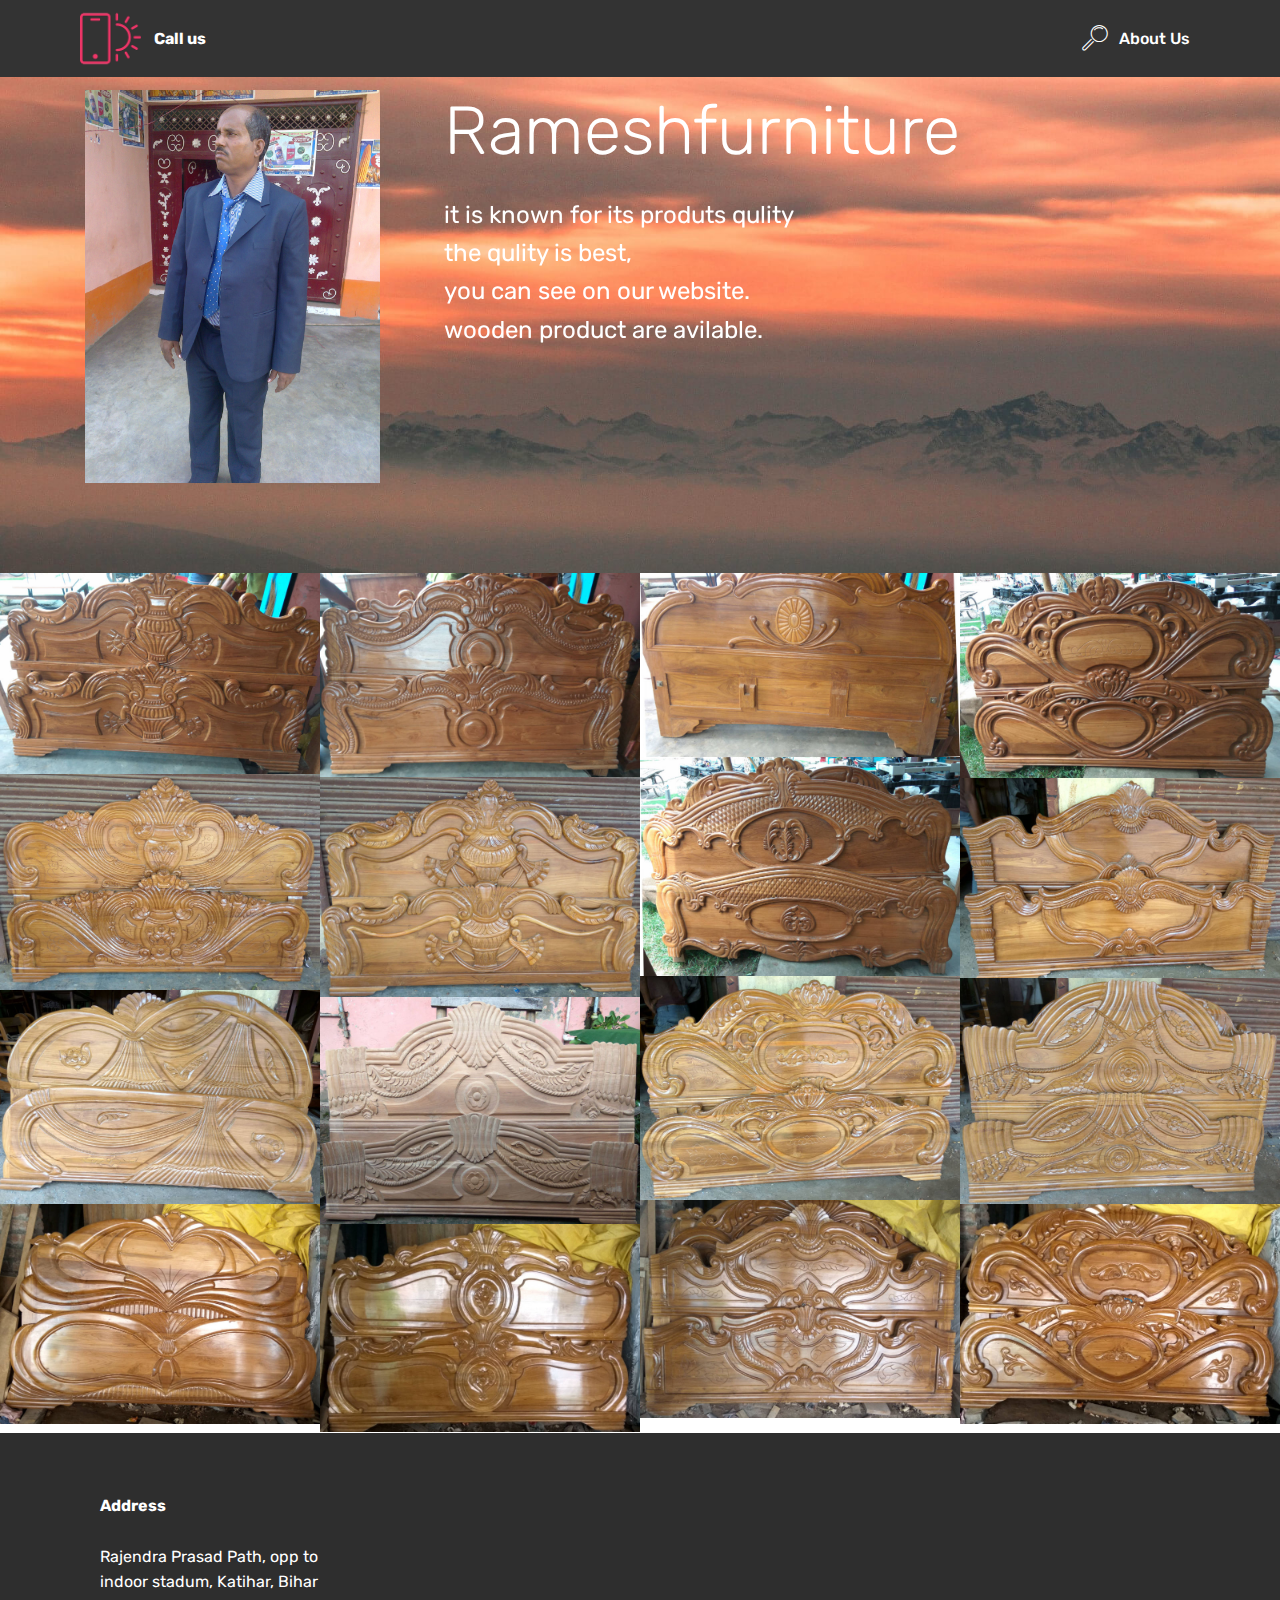
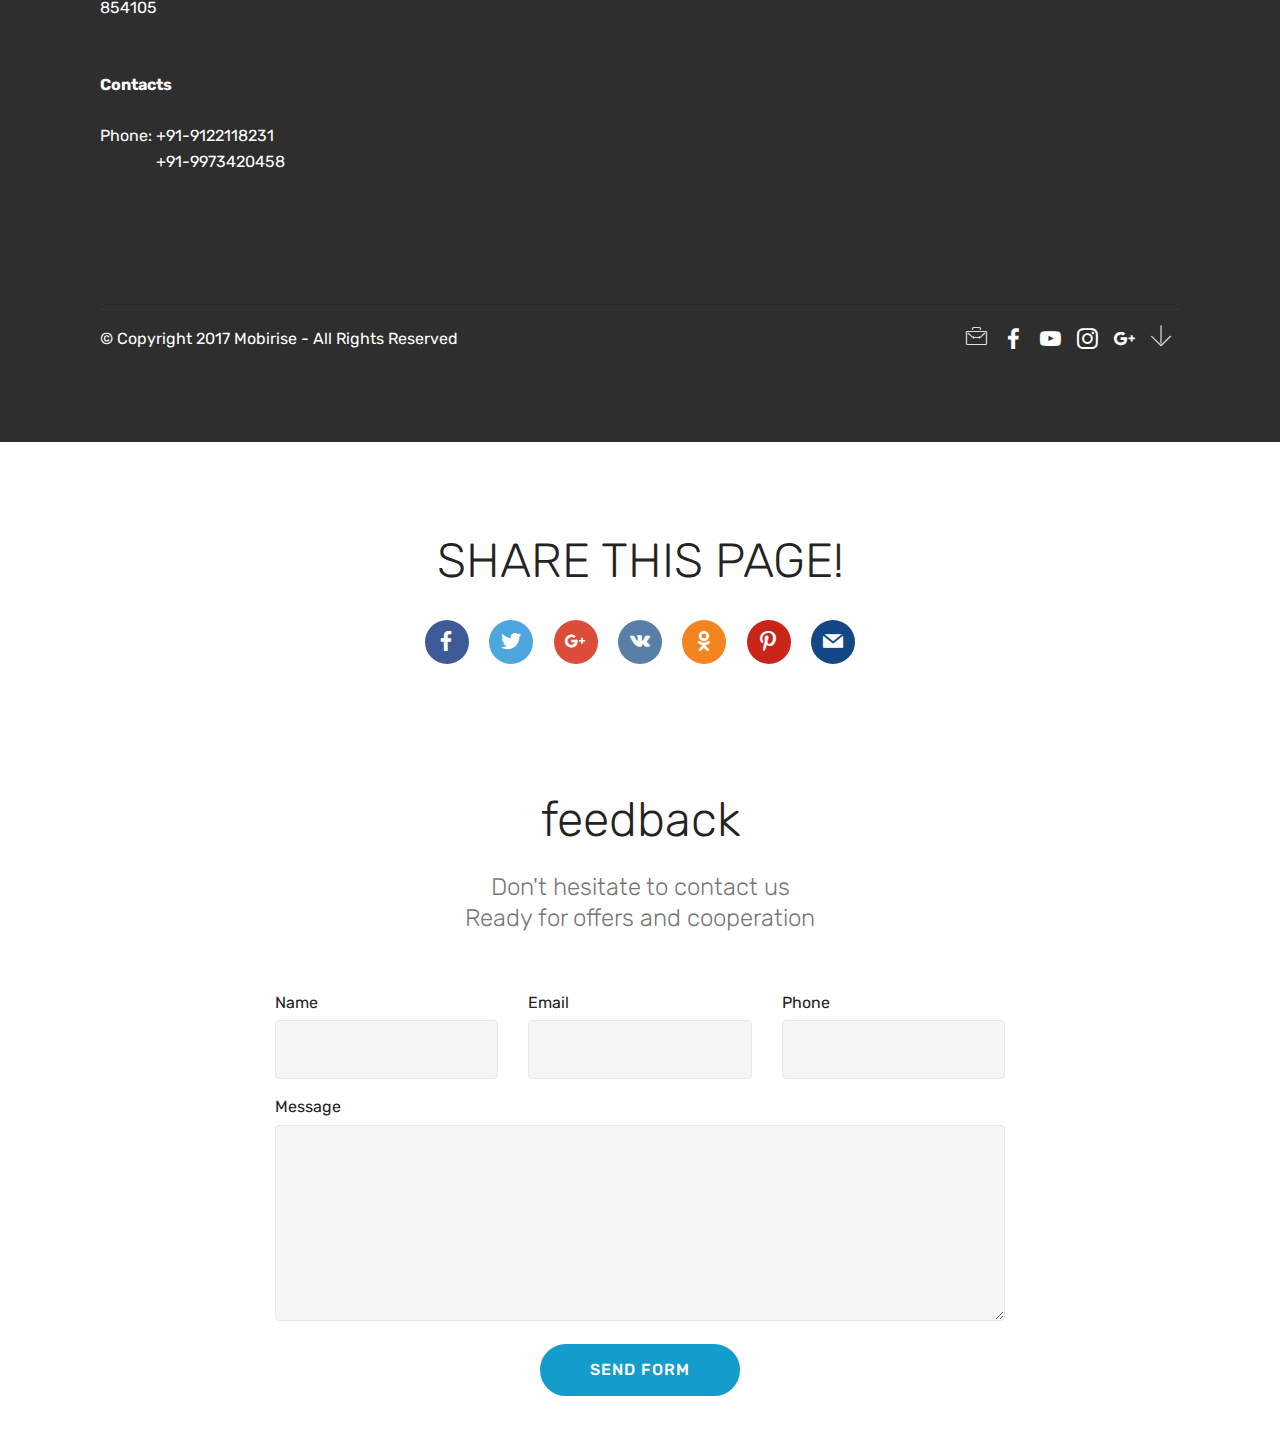
==== index.html @ 452bfeec "furniture" ====
<!DOCTYPE html>
<html >
<head>
  <!-- Site made with Mobirise Website Builder v4.6.6, https://mobirise.com -->
  <meta charset="UTF-8">
  <meta http-equiv="X-UA-Compatible" content="IE=edge">
  <meta name="generator" content="Mobirise v4.6.6, mobirise.com">
  <meta name="viewport" content="width=device-width, initial-scale=1, minimum-scale=1">
  <link rel="shortcut icon" href="assets/images/logo2.png" type="image/x-icon">
  <meta name="description" content="">
  <title>Home</title>
  <link rel="stylesheet" href="assets/web/assets/mobirise-icons/mobirise-icons.css">
  <link rel="stylesheet" href="assets/tether/tether.min.css">
  <link rel="stylesheet" href="assets/bootstrap/css/bootstrap.min.css">
  <link rel="stylesheet" href="assets/bootstrap/css/bootstrap-grid.min.css">
  <link rel="stylesheet" href="assets/bootstrap/css/bootstrap-reboot.min.css">
  <link rel="stylesheet" href="assets/dropdown/css/style.css">
  <link rel="stylesheet" href="assets/socicon/css/styles.css">
  <link rel="stylesheet" href="assets/theme/css/style.css">
  <link rel="stylesheet" href="assets/gallery/style.css">
  <link rel="stylesheet" href="assets/mobirise/css/mbr-additional.css" type="text/css">
  
  
  
</head>
<body>
  <section class="menu cid-qMhfANeaYf" once="menu" id="menu1-t">

    

    <nav class="navbar navbar-expand beta-menu navbar-dropdown align-items-center navbar-fixed-top navbar-toggleable-sm">
        <button class="navbar-toggler navbar-toggler-right" type="button" data-toggle="collapse" data-target="#navbarSupportedContent" aria-controls="navbarSupportedContent" aria-expanded="false" aria-label="Toggle navigation">
            <div class="hamburger">
                <span></span>
                <span></span>
                <span></span>
                <span></span>
            </div>
        </button>
        <div class="menu-logo">
            <div class="navbar-brand">
                <span class="navbar-logo">
                    <a href="tel:+919122118231">
                         <img src="assets/images/logo2.png" alt="Mobirise" title="" style="height: 3.8rem;">
                    </a>
                </span>
                <span class="navbar-caption-wrap"><a class="navbar-caption text-white display-4" href="tel:9122118231">Call us</a></span>
            </div>
        </div>
        <div class="collapse navbar-collapse" id="navbarSupportedContent">
            <ul class="navbar-nav nav-dropdown nav-right" data-app-modern-menu="true"><li class="nav-item">
                    <a class="nav-link link text-white display-4" href="tel:9122118231">
                        <span class="mbri-search mbr-iconfont mbr-iconfont-btn"></span>
                        About Us
                    </a>
                </li></ul>
            
        </div>
    </nav>
</section>

<section class="engine"><a href="https://mobirise.ws/q">web page builder download</a></section><section class="header3 cid-qMhiqDNT11 mbr-parallax-background" id="header3-v">

    

    

    <div class="container">
        <div class="media-container-row">
            <div class="mbr-figure" style="width: 45%;">
                <img src="assets/images/picture-018-1014x1352.jpg" alt="Mobirise" title="">
            </div>

            <div class="media-content">
                <h1 class="mbr-section-title mbr-white pb-3 mbr-fonts-style display-1">Rameshfurniture</h1>
                
                <div class="mbr-section-text mbr-white pb-3 ">
                    <p class="mbr-text mbr-fonts-style display-5">it is known for its produts qulity<br>the qulity is best,<br>you can see on our website.<br>wooden product are avilable.</p>
                </div>
                
            </div>
        </div>
    </div>

</section>

<section class="mbr-gallery mbr-slider-carousel cid-qMhAcYXk3e" id="gallery3-13">

    

    <div>
        <div><!-- Filter --><!-- Gallery --><div class="mbr-gallery-row"><div class="mbr-gallery-layout-default"><div><div><div class="mbr-gallery-item mbr-gallery-item--pNaN" data-video-url="false" data-tags="Awesome"><div href="#lb-gallery3-13" data-slide-to="0" data-toggle="modal"><img src="assets/images/img-20170714-131143-2000x1257-800x503.jpg" alt=""><span class="icon-focus"></span></div></div><div class="mbr-gallery-item mbr-gallery-item--pNaN" data-video-url="false" data-tags="Responsive"><div href="#lb-gallery3-13" data-slide-to="1" data-toggle="modal"><img src="assets/images/img-20170714-131519-2000x1277-800x511.jpg" alt=""><span class="icon-focus"></span></div></div><div class="mbr-gallery-item mbr-gallery-item--pNaN" data-video-url="false" data-tags="Creative"><div href="#lb-gallery3-13" data-slide-to="2" data-toggle="modal"><img src="assets/images/img-20170714-131340-2000x1150-800x460.jpg" alt=""><span class="icon-focus"></span></div></div><div class="mbr-gallery-item mbr-gallery-item--pNaN" data-video-url="false" data-tags="Animated"><div href="#lb-gallery3-13" data-slide-to="3" data-toggle="modal"><img src="assets/images/img-20170714-131856-2000x1284-800x514.jpg" alt=""><span class="icon-focus"></span></div></div><div class="mbr-gallery-item mbr-gallery-item--pNaN" data-video-url="false" data-tags="Awesome"><div href="#lb-gallery3-13" data-slide-to="4" data-toggle="modal"><img src="assets/images/img-20170714-132217-2000x1373-800x549.jpg" alt=""><span class="icon-focus"></span></div></div><div class="mbr-gallery-item mbr-gallery-item--pNaN" data-video-url="false" data-tags="Awesome"><div href="#lb-gallery3-13" data-slide-to="5" data-toggle="modal"><img src="assets/images/img-20170714-145822-2000x1352-800x541.jpg" alt=""><span class="icon-focus"></span></div></div><div class="mbr-gallery-item mbr-gallery-item--pNaN" data-video-url="false" data-tags="Responsive"><div href="#lb-gallery3-13" data-slide-to="6" data-toggle="modal"><img src="assets/images/img-20170714-145918-2000x1374-800x550.jpg" alt=""><span class="icon-focus"></span></div></div><div class="mbr-gallery-item mbr-gallery-item--pNaN" data-video-url="false" data-tags="Animated"><div href="#lb-gallery3-13" data-slide-to="7" data-toggle="modal"><img src="assets/images/img-20170714-150119-hdr-2000x1248-800x499.jpg" alt=""><span class="icon-focus"></span></div></div><div class="mbr-gallery-item mbr-gallery-item--pNaN" data-video-url="false" data-tags="Animated"><div href="#lb-gallery3-13" data-slide-to="8" data-toggle="modal"><img src="assets/images/img-20170714-150253-hdr-2000x1402-800x561.jpg" alt=""><span class="icon-focus"></span></div></div><div class="mbr-gallery-item mbr-gallery-item--pNaN" data-video-url="false" data-tags="Animated"><div href="#lb-gallery3-13" data-slide-to="9" data-toggle="modal"><img src="assets/images/img-20170714-150434-2000x1413-800x565.jpg" alt=""><span class="icon-focus"></span></div></div><div class="mbr-gallery-item mbr-gallery-item--pNaN" data-video-url="false" data-tags="Animated"><div href="#lb-gallery3-13" data-slide-to="10" data-toggle="modal"><img src="assets/images/img-20170714-151423-hdr-2000x1338-800x535.jpg" alt=""><span class="icon-focus"></span></div></div><div class="mbr-gallery-item mbr-gallery-item--pNaN" data-video-url="false" data-tags="Animated"><div href="#lb-gallery3-13" data-slide-to="11" data-toggle="modal"><img src="assets/images/img-20170714-152437-2000x1420-800x568.jpg" alt=""><span class="icon-focus"></span></div></div><div class="mbr-gallery-item mbr-gallery-item--pNaN" data-video-url="false" data-tags="Animated"><div href="#lb-gallery3-13" data-slide-to="12" data-toggle="modal"><img src="assets/images/img-20170714-152500-2000x1361-800x544.jpg" alt=""><span class="icon-focus"></span></div></div><div class="mbr-gallery-item mbr-gallery-item--pNaN" data-video-url="false" data-tags="Animated"><div href="#lb-gallery3-13" data-slide-to="13" data-toggle="modal"><img src="assets/images/img-20170714-152839-hdr-2000x1373-800x549.jpg" alt=""><span class="icon-focus"></span></div></div><div class="mbr-gallery-item mbr-gallery-item--pNaN" data-video-url="false" data-tags="Animated"><div href="#lb-gallery3-13" data-slide-to="14" data-toggle="modal"><img src="assets/images/img-20170714-153051-hdr-2000x1372-800x549.jpg" alt=""><span class="icon-focus"></span></div></div><div class="mbr-gallery-item mbr-gallery-item--pNaN" data-video-url="false" data-tags="Animated"><div href="#lb-gallery3-13" data-slide-to="15" data-toggle="modal"><img src="assets/images/img-20170714-153243-hdr-2000x1300-800x520.jpg" alt=""><span class="icon-focus"></span></div></div></div></div><div class="clearfix"></div></div></div><!-- Lightbox --><div data-app-prevent-settings="" class="mbr-slider modal fade carousel slide" tabindex="-1" data-keyboard="true" data-interval="false" id="lb-gallery3-13"><div class="modal-dialog"><div class="modal-content"><div class="modal-body"><div class="carousel-inner"><div class="carousel-item"><img src="assets/images/img-20170714-131143-2000x1257.jpg" alt=""></div><div class="carousel-item"><img src="assets/images/img-20170714-131519-2000x1277.jpg" alt=""></div><div class="carousel-item"><img src="assets/images/img-20170714-131340-2000x1150.jpg" alt=""></div><div class="carousel-item"><img src="assets/images/img-20170714-131856-2000x1284.jpg" alt=""></div><div class="carousel-item"><img src="assets/images/img-20170714-132217-2000x1373.jpg" alt=""></div><div class="carousel-item"><img src="assets/images/img-20170714-145822-2000x1352.jpg" alt=""></div><div class="carousel-item"><img src="assets/images/img-20170714-145918-2000x1374.jpg" alt=""></div><div class="carousel-item"><img src="assets/images/img-20170714-150119-hdr-2000x1248.jpg" alt=""></div><div class="carousel-item"><img src="assets/images/img-20170714-150253-hdr-2000x1402.jpg" alt=""></div><div class="carousel-item"><img src="assets/images/img-20170714-150434-2000x1413.jpg" alt=""></div><div class="carousel-item"><img src="assets/images/img-20170714-151423-hdr-2000x1338.jpg" alt=""></div><div class="carousel-item"><img src="assets/images/img-20170714-152437-2000x1420.jpg" alt=""></div><div class="carousel-item"><img src="assets/images/img-20170714-152500-2000x1361.jpg" alt=""></div><div class="carousel-item"><img src="assets/images/img-20170714-152839-hdr-2000x1373.jpg" alt=""></div><div class="carousel-item"><img src="assets/images/img-20170714-153051-hdr-2000x1372.jpg" alt=""></div><div class="carousel-item active"><img src="assets/images/img-20170714-153243-hdr-2000x1300.jpg" alt=""></div></div><a class="carousel-control carousel-control-prev" role="button" data-slide="prev" href="#lb-gallery3-13"><span class="mbri-left mbr-iconfont" aria-hidden="true"></span><span class="sr-only">Previous</span></a><a class="carousel-control carousel-control-next" role="button" data-slide="next" href="#lb-gallery3-13"><span class="mbri-right mbr-iconfont" aria-hidden="true"></span><span class="sr-only">Next</span></a><a class="close" href="#" role="button" data-dismiss="modal"><span class="sr-only">Close</span></a></div></div></div></div></div>
    </div>

</section>

<section class="cid-qMhIei1Dmf" id="footer2-19">

    

    

    <div class="container">
        <div class="media-container-row content mbr-white">
            <div class="col-12 col-md-3 mbr-fonts-style display-7">
                <p class="mbr-text">
                    <strong>Address</strong>
                    <br>
                    <br>Rajendra Prasad Path, opp to indoor stadum, Katihar, Bihar 854105<br>
                    <br>
                    <br><strong>Contacts</strong>
                    <br><br>Phone: +91-9122118231<br>&nbsp; &nbsp; &nbsp; &nbsp; &nbsp; &nbsp; &nbsp; +91-9973420458</p>
            </div>
            <div class="col-12 col-md-3 mbr-fonts-style display-7">
                <p class="mbr-text">&nbsp;<br>
                    <br><br>
                    <br><br></p>
            </div>
            <div class="col-12 col-md-6">
                <div class="google-map"><iframe frameborder="0" style="border:0" src="https://www.google.com/maps/embed/v1/place?key=AIzaSyA0Dx_boXQiwvdz8sJHoYeZNVTdoWONYkU&amp;q=place_id:ChIJIUu6a4Gp-jkRtG5E-RL3-6I" allowfullscreen=""></iframe></div>
            </div>
        </div>
        <div class="footer-lower">
            <div class="media-container-row">
                <div class="col-sm-12">
                    <hr>
                </div>
            </div>
            <div class="media-container-row mbr-white">
                <div class="col-sm-6 copyright">
                    <p class="mbr-text mbr-fonts-style display-7">
                        © Copyright 2017 Mobirise - All Rights Reserved
                    </p>
                </div>
                <div class="col-md-6">
                    <div class="social-list align-right">
                        <div class="soc-item">
                            
                                <span class="mbr-iconfont mbr-iconfont-social mbri-briefcase"></span>
                            
                        </div>
                        <div class="soc-item">
                            
                                <span class="mbr-iconfont mbr-iconfont-social socicon-facebook socicon"></span>
                            
                        </div>
                        <div class="soc-item">
                            
                                <span class="mbr-iconfont mbr-iconfont-social socicon-youtube socicon"></span>
                            
                        </div>
                        <div class="soc-item">
                            
                                <span class="mbr-iconfont mbr-iconfont-social socicon-instagram socicon"></span>
                            
                        </div>
                        <div class="soc-item">
                            
                                <span class="mbr-iconfont mbr-iconfont-social socicon-googleplus socicon"></span>
                            
                        </div>
                        <div class="soc-item">
                            
                                <span class="mbr-iconfont mbr-iconfont-social mbri-down"></span>
                            
                        </div>
                    </div>
                </div>
            </div>
        </div>
    </div>
</section>

<section class="cid-qMhInEshJP" id="social-buttons3-1a">
    
    

    

    <div class="container">
        <div class="media-container-row">
            <div class="col-md-8 align-center">
                <h2 class="pb-3 mbr-section-title mbr-fonts-style display-2">
                    SHARE THIS PAGE!
                </h2>
                <div>
                    <div class="mbr-social-likes">
                        <span class="btn btn-social socicon-bg-facebook facebook mx-2" title="Share link on Facebook">
                            <i class="socicon socicon-facebook"></i>
                        </span>
                        <span class="btn btn-social twitter socicon-bg-twitter mx-2" title="Share link on Twitter">
                            <i class="socicon socicon-twitter"></i>
                        </span>
                        <span class="btn btn-social plusone socicon-bg-googleplus mx-2" title="Share link on Google+">
                            <i class="socicon socicon-googleplus"></i>
                        </span>
                        <span class="btn btn-social vkontakte socicon-bg-vkontakte mx-2" title="Share link on VKontakte">
                            <i class="socicon socicon-vkontakte"></i>
                        </span>
                        <span class="btn btn-social odnoklassniki socicon-bg-odnoklassniki mx-2" title="Share link on Odnoklassniki">
                            <i class="socicon socicon-odnoklassniki"></i>
                        </span>
                        <span class="btn btn-social pinterest socicon-bg-pinterest mx-2" title="Share link on Pinterest">
                            <i class="socicon socicon-pinterest"></i>
                        </span>
                        <span class="btn btn-social mailru socicon-bg-mail mx-2" title="Share link on Mailru">
                            <i class="socicon socicon-mail"></i>
                        </span>
                    </div>
                </div>
            </div>
        </div>
    </div>
</section>

<section class="mbr-section form1 cid-qMhHAjBTSi" id="form1-18">

    

    
    <div class="container">
        <div class="row justify-content-center">
            <div class="title col-12 col-lg-8">
                <h2 class="mbr-section-title align-center pb-3 mbr-fonts-style display-2">feedback</h2>
                <h3 class="mbr-section-subtitle align-center mbr-light pb-3 mbr-fonts-style display-5">Don't hesitate to contact us<br>Ready for offers and cooperation</h3>
            </div>
        </div>
    </div>
    <div class="container">
        <div class="row justify-content-center">
            <div class="media-container-column col-lg-8" data-form-type="formoid">
                    <div data-form-alert="" hidden="">
                        Thanks for filling out the form!
                    </div>
            
                    <form class="mbr-form" action="https://mobirise.com/" method="post" data-form-title="Mobirise Form"><input type="hidden" name="email" data-form-email="true" value="a0L6dBrCbjiZitJCWTSW/9sEx7ARgMgPNDMmuSg6bVjsvoty86nWs7fQlNZK828E2zPwicaRJLp+ZnxKdKsRVwwtnUydB1Pmlk/Huqj95T2ziI6eDOkMRnRQPADZrc+W" data-form-field="Email">
                        <div class="row row-sm-offset">
                            <div class="col-md-4 multi-horizontal" data-for="name">
                                <div class="form-group">
                                    <label class="form-control-label mbr-fonts-style display-7" for="name-form1-18">Name</label>
                                    <input type="text" class="form-control" name="name" data-form-field="Name" required="" id="name-form1-18">
                                </div>
                            </div>
                            <div class="col-md-4 multi-horizontal" data-for="email">
                                <div class="form-group">
                                    <label class="form-control-label mbr-fonts-style display-7" for="email-form1-18">Email</label>
                                    <input type="email" class="form-control" name="email" data-form-field="Email" required="" id="email-form1-18">
                                </div>
                            </div>
                            <div class="col-md-4 multi-horizontal" data-for="phone">
                                <div class="form-group">
                                    <label class="form-control-label mbr-fonts-style display-7" for="phone-form1-18">Phone</label>
                                    <input type="tel" class="form-control" name="phone" data-form-field="Phone" id="phone-form1-18">
                                </div>
                            </div>
                        </div>
                        <div class="form-group" data-for="message">
                            <label class="form-control-label mbr-fonts-style display-7" for="message-form1-18">Message</label>
                            <textarea type="text" class="form-control" name="message" rows="7" data-form-field="Message" id="message-form1-18"></textarea>
                        </div>
            
                        <span class="input-group-btn">
                            <button href="" type="submit" class="btn btn-primary btn-form display-4">SEND FORM</button>
                        </span>
                    </form>
            </div>
        </div>
    </div>
</section>


  <script src="assets/web/assets/jquery/jquery.min.js"></script>
  <script src="assets/popper/popper.min.js"></script>
  <script src="assets/tether/tether.min.js"></script>
  <script src="assets/bootstrap/js/bootstrap.min.js"></script>
  <script src="assets/smoothscroll/smooth-scroll.js"></script>
  <script src="assets/dropdown/js/script.min.js"></script>
  <script src="assets/touchswipe/jquery.touch-swipe.min.js"></script>
  <script src="assets/parallax/jarallax.min.js"></script>
  <script src="assets/masonry/masonry.pkgd.min.js"></script>
  <script src="assets/imagesloaded/imagesloaded.pkgd.min.js"></script>
  <script src="assets/sociallikes/social-likes.js"></script>
  <script src="assets/vimeoplayer/jquery.mb.vimeo_player.js"></script>
  <script src="assets/bootstrapcarouselswipe/bootstrap-carousel-swipe.js"></script>
  <script src="assets/theme/js/script.js"></script>
  <script src="assets/slidervideo/script.js"></script>
  <script src="assets/gallery/player.min.js"></script>
  <script src="assets/gallery/script.js"></script>
  <script src="assets/formoid/formoid.min.js"></script>
  
  
</body>
</html>
---- assets/web/assets/mobirise-icons/mobirise-icons.css ----
@font-face {
  font-family: 'MobiriseIcons';
  src:  url('mobirise-icons.eot?spat4u');
  src:  url('mobirise-icons.eot?spat4u#iefix') format('embedded-opentype'),
    url('mobirise-icons.ttf?spat4u') format('truetype'),
    url('mobirise-icons.woff?spat4u') format('woff'),
    url('mobirise-icons.svg?spat4u#MobiriseIcons') format('svg');
  font-weight: normal;
  font-style: normal;
}

[class^="mbri-"], [class*=" mbri-"] {
  /* use !important to prevent issues with browser extensions that change fonts */
  font-family: MobiriseIcons !important;
  speak: none;
  font-style: normal;
  font-weight: normal;
  font-variant: normal;
  text-transform: none;
  line-height: 1;

  /* Better Font Rendering =========== */
  -webkit-font-smoothing: antialiased;
  -moz-osx-font-smoothing: grayscale;
}

.mbri-add-submenu:before {
  content: "\e900";
}
.mbri-alert:before {
  content: "\e901";
}
.mbri-align-center:before {
  content: "\e902";
}
.mbri-align-justify:before {
  content: "\e903";
}
.mbri-align-left:before {
  content: "\e904";
}
.mbri-align-right:before {
  content: "\e905";
}
.mbri-android:before {
  content: "\e906";
}
.mbri-apple:before {
  content: "\e907";
}
.mbri-arrow-down:before {
  content: "\e908";
}
.mbri-arrow-next:before {
  content: "\e909";
}
.mbri-arrow-prev:before {
  content: "\e90a";
}
.mbri-arrow-up:before {
  content: "\e90b";
}
.mbri-bold:before {
  content: "\e90c";
}
.mbri-bookmark:before {
  content: "\e90d";
}
.mbri-bootstrap:before {
  content: "\e90e";
}
.mbri-briefcase:before {
  content: "\e90f";
}
.mbri-browse:before {
  content: "\e910";
}
.mbri-bulleted-list:before {
  content: "\e911";
}
.mbri-calendar:before {
  content: "\e912";
}
.mbri-camera:before {
  content: "\e913";
}
.mbri-cart-add:before {
  content: "\e914";
}
.mbri-cart-full:before {
  content: "\e915";
}
.mbri-cash:before {
  content: "\e916";
}
.mbri-change-style:before {
  content: "\e917";
}
.mbri-chat:before {
  content: "\e918";
}
.mbri-clock:before {
  content: "\e919";
}
.mbri-close:before {
  content: "\e91a";
}
.mbri-cloud:before {
  content: "\e91b";
}
.mbri-code:before {
  content: "\e91c";
}
.mbri-contact-form:before {
  content: "\e91d";
}
.mbri-credit-card:before {
  content: "\e91e";
}
.mbri-cursor-click:before {
  content: "\e91f";
}
.mbri-cust-feedback:before {
  content: "\e920";
}
.mbri-database:before {
  content: "\e921";
}
.mbri-delivery:before {
  content: "\e922";
}
.mbri-desktop:before {
  content: "\e923";
}
.mbri-devices:before {
  content: "\e924";
}
.mbri-down:before {
  content: "\e925";
}
.mbri-download:before {
  content: "\e989";
}
.mbri-drag-n-drop:before {
  content: "\e927";
}
.mbri-drag-n-drop2:before {
  content: "\e928";
}
.mbri-edit:before {
  content: "\e929";
}
.mbri-edit2:before {
  content: "\e92a";
}
.mbri-error:before {
  content: "\e92b";
}
.mbri-extension:before {
  content: "\e92c";
}
.mbri-features:before {
  content: "\e92d";
}
.mbri-file:before {
  content: "\e92e";
}
.mbri-flag:before {
  content: "\e92f";
}
.mbri-folder:before {
  content: "\e930";
}
.mbri-gift:before {
  content: "\e931";
}
.mbri-github:before {
  content: "\e932";
}
.mbri-globe:before {
  content: "\e933";
}
.mbri-globe-2:before {
  content: "\e934";
}
.mbri-growing-chart:before {
  content: "\e935";
}
.mbri-hearth:before {
  content: "\e936";
}
.mbri-help:before {
  content: "\e937";
}
.mbri-home:before {
  content: "\e938";
}
.mbri-hot-cup:before {
  content: "\e939";
}
.mbri-idea:before {
  content: "\e93a";
}
.mbri-image-gallery:before {
  content: "\e93b";
}
.mbri-image-slider:before {
  content: "\e93c";
}
.mbri-info:before {
  content: "\e93d";
}
.mbri-italic:before {
  content: "\e93e";
}
.mbri-key:before {
  content: "\e93f";
}
.mbri-laptop:before {
  content: "\e940";
}
.mbri-layers:before {
  content: "\e941";
}
.mbri-left-right:before {
  content: "\e942";
}
.mbri-left:before {
  content: "\e943";
}
.mbri-letter:before {
  content: "\e944";
}
.mbri-like:before {
  content: "\e945";
}
.mbri-link:before {
  content: "\e946";
}
.mbri-lock:before {
  content: "\e947";
}
.mbri-login:before {
  content: "\e948";
}
.mbri-logout:before {
  content: "\e949";
}
.mbri-magic-stick:before {
  content: "\e94a";
}
.mbri-map-pin:before {
  content: "\e94b";
}
.mbri-menu:before {
  content: "\e94c";
}
.mbri-mobile:before {
  content: "\e94d";
}
.mbri-mobile2:before {
  content: "\e94e";
}
.mbri-mobirise:before {
  content: "\e94f";
}
.mbri-more-horizontal:before {
  content: "\e950";
}
.mbri-more-vertical:before {
  content: "\e951";
}
.mbri-music:before {
  content: "\e952";
}
.mbri-new-file:before {
  content: "\e953";
}
.mbri-numbered-list:before {
  content: "\e954";
}
.mbri-opened-folder:before {
  content: "\e955";
}
.mbri-pages:before {
  content: "\e956";
}
.mbri-paper-plane:before {
  content: "\e957";
}
.mbri-paperclip:before {
  content: "\e958";
}
.mbri-photo:before {
  content: "\e959";
}
.mbri-photos:before {
  content: "\e95a";
}
.mbri-pin:before {
  content: "\e95b";
}
.mbri-play:before {
  content: "\e95c";
}
.mbri-plus:before {
  content: "\e95d";
}
.mbri-preview:before {
  content: "\e95e";
}
.mbri-print:before {
  content: "\e95f";
}
.mbri-protect:before {
  content: "\e960";
}
.mbri-question:before {
  content: "\e961";
}
.mbri-quote-left:before {
  content: "\e962";
}
.mbri-quote-right:before {
  content: "\e963";
}
.mbri-refresh:before {
  content: "\e964";
}
.mbri-responsive:before {
  content: "\e965";
}
.mbri-right:before {
  content: "\e966";
}
.mbri-rocket:before {
  content: "\e967";
}
.mbri-sad-face:before {
  content: "\e968";
}
.mbri-sale:before {
  content: "\e969";
}
.mbri-save:before {
  content: "\e96a";
}
.mbri-search:before {
  content: "\e96b";
}
.mbri-setting:before {
  content: "\e96c";
}
.mbri-setting2:before {
  content: "\e96d";
}
.mbri-setting3:before {
  content: "\e96e";
}
.mbri-share:before {
  content: "\e96f";
}
.mbri-shopping-bag:before {
  content: "\e970";
}
.mbri-shopping-basket:before {
  content: "\e971";
}
.mbri-shopping-cart:before {
  content: "\e972";
}
.mbri-sites:before {
  content: "\e973";
}
.mbri-smile-face:before {
  content: "\e974";
}
.mbri-speed:before {
  content: "\e975";
}
.mbri-star:before {
  content: "\e976";
}
.mbri-success:before {
  content: "\e977";
}
.mbri-sun:before {
  content: "\e978";
}
.mbri-sun2:before {
  content: "\e979";
}
.mbri-tablet:before {
  content: "\e97a";
}
.mbri-tablet-vertical:before {
  content: "\e97b";
}
.mbri-target:before {
  content: "\e97c";
}
.mbri-timer:before {
  content: "\e97d";
}
.mbri-to-ftp:before {
  content: "\e97e";
}
.mbri-to-local-drive:before {
  content: "\e97f";
}
.mbri-touch-swipe:before {
  content: "\e980";
}
.mbri-touch:before {
  content: "\e981";
}
.mbri-trash:before {
  content: "\e982";
}
.mbri-underline:before {
  content: "\e983";
}
.mbri-unlink:before {
  content: "\e984";
}
.mbri-unlock:before {
  content: "\e985";
}
.mbri-up-down:before {
  content: "\e986";
}
.mbri-up:before {
  content: "\e987";
}
.mbri-update:before {
  content: "\e988";
}
.mbri-upload:before {
 content: "\e926"; 
}
.mbri-user:before {
  content: "\e98a";
}
.mbri-user2:before {
  content: "\e98b";
}
.mbri-users:before {
  content: "\e98c";
}
.mbri-video:before {
  content: "\e98d";
}
.mbri-video-play:before {
  content: "\e98e";
}
.mbri-watch:before {
  content: "\e98f";
}
.mbri-website-theme:before {
  content: "\e990";
}
.mbri-wifi:before {
  content: "\e991";
}
.mbri-windows:before {
  content: "\e992";
}
.mbri-zoom-out:before {
  content: "\e993";
}
.mbri-redo:before {
  content: "\e994";
}
.mbri-undo:before {
  content: "\e995";
}
---- assets/dropdown/css/style.css ----
.navbar-dropdown {
  left: 0;
  padding: 0;
  position: absolute;
  right: 0;
  top: 0;
  transition: all 0.45s ease;
  z-index: 1030;
  background: #282828; }
  .navbar-dropdown .navbar-logo {
    margin-right: 0.8rem;
    transition: margin 0.3s ease-in-out;
    vertical-align: middle; }
    .navbar-dropdown .navbar-logo img {
      height: 3.125rem;
      transition: all 0.3s ease-in-out; }
    .navbar-dropdown .navbar-logo.mbr-iconfont {
      font-size: 3.125rem;
      line-height: 3.125rem; }
  .navbar-dropdown .navbar-caption {
    font-weight: 700;
    white-space: normal;
    vertical-align: -4px;
    line-height: 3.125rem !important; }
    .navbar-dropdown .navbar-caption, .navbar-dropdown .navbar-caption:hover {
      color: inherit;
      text-decoration: none; }
  .navbar-dropdown .mbr-iconfont + .navbar-caption {
    vertical-align: -1px; }
  .navbar-dropdown.navbar-fixed-top {
    position: fixed; }
  .navbar-dropdown .navbar-brand span {
    vertical-align: -4px; }
  .navbar-dropdown.bg-color.transparent {
    background: none; }
  .navbar-dropdown.navbar-short .navbar-brand {
    padding: 0.625rem 0; }
    .navbar-dropdown.navbar-short .navbar-brand span {
      vertical-align: -1px; }
  .navbar-dropdown.navbar-short .navbar-caption {
    line-height: 2.375rem !important;
    vertical-align: -2px; }
  .navbar-dropdown.navbar-short .navbar-logo {
    margin-right: 0.5rem; }
    .navbar-dropdown.navbar-short .navbar-logo img {
      height: 2.375rem; }
    .navbar-dropdown.navbar-short .navbar-logo.mbr-iconfont {
      font-size: 2.375rem;
      line-height: 2.375rem; }
  .navbar-dropdown.navbar-short .mbr-table-cell {
    height: 3.625rem; }
  .navbar-dropdown .navbar-close {
    left: 0.6875rem;
    position: fixed;
    top: 0.75rem;
    z-index: 1000; }
  .navbar-dropdown .hamburger-icon {
    content: "";
    display: inline-block;
    vertical-align: middle;
    width: 16px;
    -webkit-box-shadow: 0 -6px 0 1px #282828,0 0 0 1px #282828,0 6px 0 1px #282828;
    -moz-box-shadow: 0 -6px 0 1px #282828,0 0 0 1px #282828,0 6px 0 1px #282828;
    box-shadow: 0 -6px 0 1px #282828,0 0 0 1px #282828,0 6px 0 1px #282828; }

.dropdown-menu .dropdown-toggle[data-toggle="dropdown-submenu"]::after {
  border-bottom: 0.35em solid transparent;
  border-left: 0.35em solid;
  border-right: 0;
  border-top: 0.35em solid transparent;
  margin-left: 0.3rem; }

.dropdown-menu .dropdown-item:focus {
  outline: 0; }

.nav-dropdown {
  font-size: 0.75rem;
  font-weight: 500;
  height: auto !important; }
  .nav-dropdown .nav-btn {
    padding-left: 1rem; }
  .nav-dropdown .link {
    margin: .667em 1.667em;
    font-weight: 500;
    padding: 0;
    transition: color .2s ease-in-out; }
    .nav-dropdown .link.dropdown-toggle {
      margin-right: 2.583em; }
      .nav-dropdown .link.dropdown-toggle::after {
        margin-left: .25rem;
        border-top: 0.35em solid;
        border-right: 0.35em solid transparent;
        border-left: 0.35em solid transparent;
        border-bottom: 0; }
      .nav-dropdown .link.dropdown-toggle[aria-expanded="true"] {
        margin: 0;
        padding: 0.667em 3.263em  0.667em 1.667em; }
  .nav-dropdown .link::after,
  .nav-dropdown .dropdown-item::after {
    color: inherit; }
  .nav-dropdown .btn {
    font-size: 0.75rem;
    font-weight: 700;
    letter-spacing: 0;
    margin-bottom: 0;
    padding-left: 1.25rem;
    padding-right: 1.25rem; }
  .nav-dropdown .dropdown-menu {
    border-radius: 0;
    border: 0;
    left: 0;
    margin: 0;
    padding-bottom: 1.25rem;
    padding-top: 1.25rem;
    position: relative; }
  .nav-dropdown .dropdown-submenu {
    margin-left: 0.125rem;
    top: 0; }
  .nav-dropdown .dropdown-item {
    font-weight: 500;
    line-height: 2;
    padding: 0.3846em 4.615em 0.3846em 1.5385em;
    position: relative;
    transition: color .2s ease-in-out, background-color .2s ease-in-out; }
    .nav-dropdown .dropdown-item::after {
      margin-top: -0.3077em;
      position: absolute;
      right: 1.1538em;
      top: 50%; }
    .nav-dropdown .dropdown-item:focus, .nav-dropdown .dropdown-item:hover {
      background: none; }

@media (max-width: 767px) {
  .nav-dropdown.navbar-toggleable-sm {
    bottom: 0;
    display: none;
    left: 0;
    overflow-x: hidden;
    position: fixed;
    top: 0;
    transform: translateX(-100%);
    -ms-transform: translateX(-100%);
    -webkit-transform: translateX(-100%);
    width: 18.75rem;
    z-index: 999; } }
.nav-dropdown.navbar-toggleable-xl {
  bottom: 0;
  display: none;
  left: 0;
  overflow-x: hidden;
  position: fixed;
  top: 0;
  transform: translateX(-100%);
  -ms-transform: translateX(-100%);
  -webkit-transform: translateX(-100%);
  width: 18.75rem;
  z-index: 999; }

.nav-dropdown-sm {
  display: block !important;
  overflow-x: hidden;
  overflow: auto;
  padding-top: 3.875rem; }
  .nav-dropdown-sm::after {
    content: "";
    display: block;
    height: 3rem;
    width: 100%; }
  .nav-dropdown-sm.collapse.in ~ .navbar-close {
    display: block !important; }
  .nav-dropdown-sm.collapsing, .nav-dropdown-sm.collapse.in {
    transform: translateX(0);
    -ms-transform: translateX(0);
    -webkit-transform: translateX(0);
    transition: all 0.25s ease-out;
    -webkit-transition: all 0.25s ease-out;
    background: #282828; }
  .nav-dropdown-sm.collapsing[aria-expanded="false"] {
    transform: translateX(-100%);
    -ms-transform: translateX(-100%);
    -webkit-transform: translateX(-100%); }
  .nav-dropdown-sm .nav-item {
    display: block;
    margin-left: 0 !important;
    padding-left: 0; }
  .nav-dropdown-sm .link,
  .nav-dropdown-sm .dropdown-item {
    border-top: 1px dotted rgba(255, 255, 255, 0.1);
    font-size: 0.8125rem;
    line-height: 1.6;
    margin: 0 !important;
    padding: 0.875rem 2.4rem 0.875rem 1.5625rem !important;
    position: relative;
    white-space: normal; }
    .nav-dropdown-sm .link:focus, .nav-dropdown-sm .link:hover,
    .nav-dropdown-sm .dropdown-item:focus,
    .nav-dropdown-sm .dropdown-item:hover {
      background: rgba(0, 0, 0, 0.2) !important;
      color: #c0a375; }
  .nav-dropdown-sm .nav-btn {
    position: relative;
    padding: 1.5625rem 1.5625rem 0 1.5625rem; }
    .nav-dropdown-sm .nav-btn::before {
      border-top: 1px dotted rgba(255, 255, 255, 0.1);
      content: "";
      left: 0;
      position: absolute;
      top: 0;
      width: 100%; }
    .nav-dropdown-sm .nav-btn + .nav-btn {
      padding-top: 0.625rem; }
      .nav-dropdown-sm .nav-btn + .nav-btn::before {
        display: none; }
  .nav-dropdown-sm .btn {
    padding: 0.625rem 0; }
  .nav-dropdown-sm .dropdown-toggle[data-toggle="dropdown-submenu"]::after {
    margin-left: .25rem;
    border-top: 0.35em solid;
    border-right: 0.35em solid transparent;
    border-left: 0.35em solid transparent;
    border-bottom: 0; }
  .nav-dropdown-sm .dropdown-toggle[data-toggle="dropdown-submenu"][aria-expanded="true"]::after {
    border-top: 0;
    border-right: 0.35em solid transparent;
    border-left: 0.35em solid transparent;
    border-bottom: 0.35em solid; }
  .nav-dropdown-sm .dropdown-menu {
    margin: 0;
    padding: 0;
    position: relative;
    top: 0;
    left: 0;
    width: 100%;
    border: 0;
    float: none;
    border-radius: 0;
    background: none; }
  .nav-dropdown-sm .dropdown-submenu {
    left: 100%;
    margin-left: 0.125rem;
    margin-top: -1.25rem;
    top: 0; }

.navbar-toggleable-sm .nav-dropdown .dropdown-menu {
  position: absolute; }

.navbar-toggleable-sm .nav-dropdown .dropdown-submenu {
  left: 100%;
  margin-left: 0.125rem;
  margin-top: -1.25rem;
  top: 0; }

.navbar-toggleable-sm.opened .nav-dropdown .dropdown-menu {
  position: relative; }

.navbar-toggleable-sm.opened .nav-dropdown .dropdown-submenu {
  left: 0;
  margin-left: 00rem;
  margin-top: 0rem;
  top: 0; }

.is-builder .nav-dropdown.collapsing {
  transition: none !important; }

/*# sourceMappingURL=style.css.map */
---- assets/socicon/css/styles.css ----
@charset "UTF-8";

@font-face {
  font-family: "socicon";
  src:url("../fonts/socicon.eot");
  src:url("../fonts/socicon.eot?#iefix") format("embedded-opentype"),
    url("../fonts/socicon.woff") format("woff"),
    url("../fonts/socicon.ttf") format("truetype"),
    url("../fonts/socicon.svg#socicon") format("svg");
  font-weight: normal;
  font-style: normal;

}

[data-icon]:before {
  font-family: "socicon" !important;
  content: attr(data-icon);
  font-style: normal !important;
  font-weight: normal !important;
  font-variant: normal !important;
  text-transform: none !important;
  speak: none;
  line-height: 1;
  -webkit-font-smoothing: antialiased;
  -moz-osx-font-smoothing: grayscale;
}

[class^="socicon-"]:before,
[class*=" socicon-"]:before {
  font-family: "socicon" !important;
  font-style: normal !important;
  font-weight: normal !important;
  font-variant: normal !important;
  text-transform: none !important;
  speak: none;
  line-height: 1;
  -webkit-font-smoothing: antialiased;
  -moz-osx-font-smoothing: grayscale;
}

.socicon-modelmayhem:before {
  content: "\e000";
}
.socicon-mixcloud:before {
  content: "\e001";
}
.socicon-drupal:before {
  content: "\e002";
}
.socicon-swarm:before {
  content: "\e003";
}
.socicon-istock:before {
  content: "\e004";
}
.socicon-yammer:before {
  content: "\e005";
}
.socicon-ello:before {
  content: "\e006";
}
.socicon-stackoverflow:before {
  content: "\e007";
}
.socicon-persona:before {
  content: "\e008";
}
.socicon-triplej:before {
  content: "\e009";
}
.socicon-houzz:before {
  content: "\e00a";
}
.socicon-rss:before {
  content: "\e00b";
}
.socicon-paypal:before {
  content: "\e00c";
}
.socicon-odnoklassniki:before {
  content: "\e00d";
}
.socicon-airbnb:before {
  content: "\e00e";
}
.socicon-periscope:before {
  content: "\e00f";
}
.socicon-outlook:before {
  content: "\e010";
}
.socicon-coderwall:before {
  content: "\e011";
}
.socicon-tripadvisor:before {
  content: "\e012";
}
.socicon-appnet:before {
  content: "\e013";
}
.socicon-goodreads:before {
  content: "\e014";
}
.socicon-tripit:before {
  content: "\e015";
}
.socicon-lanyrd:before {
  content: "\e016";
}
.socicon-slideshare:before {
  content: "\e017";
}
.socicon-buffer:before {
  content: "\e018";
}
.socicon-disqus:before {
  content: "\e019";
}
.socicon-vkontakte:before {
  content: "\e01a";
}
.socicon-whatsapp:before {
  content: "\e01b";
}
.socicon-patreon:before {
  content: "\e01c";
}
.socicon-storehouse:before {
  content: "\e01d";
}
.socicon-pocket:before {
  content: "\e01e";
}
.socicon-mail:before {
  content: "\e01f";
}
.socicon-blogger:before {
  content: "\e020";
}
.socicon-technorati:before {
  content: "\e021";
}
.socicon-reddit:before {
  content: "\e022";
}
.socicon-dribbble:before {
  content: "\e023";
}
.socicon-stumbleupon:before {
  content: "\e024";
}
.socicon-digg:before {
  content: "\e025";
}
.socicon-envato:before {
  content: "\e026";
}
.socicon-behance:before {
  content: "\e027";
}
.socicon-delicious:before {
  content: "\e028";
}
.socicon-deviantart:before {
  content: "\e029";
}
.socicon-forrst:before {
  content: "\e02a";
}
.socicon-play:before {
  content: "\e02b";
}
.socicon-zerply:before {
  content: "\e02c";
}
.socicon-wikipedia:before {
  content: "\e02d";
}
.socicon-apple:before {
  content: "\e02e";
}
.socicon-flattr:before {
  content: "\e02f";
}
.socicon-github:before {
  content: "\e030";
}
.socicon-renren:before {
  content: "\e031";
}
.socicon-friendfeed:before {
  content: "\e032";
}
.socicon-newsvine:before {
  content: "\e033";
}
.socicon-identica:before {
  content: "\e034";
}
.socicon-bebo:before {
  content: "\e035";
}
.socicon-zynga:before {
  content: "\e036";
}
.socicon-steam:before {
  content: "\e037";
}
.socicon-xbox:before {
  content: "\e038";
}
.socicon-windows:before {
  content: "\e039";
}
.socicon-qq:before {
  content: "\e03a";
}
.socicon-douban:before {
  content: "\e03b";
}
.socicon-meetup:before {
  content: "\e03c";
}
.socicon-playstation:before {
  content: "\e03d";
}
.socicon-android:before {
  content: "\e03e";
}
.socicon-snapchat:before {
  content: "\e03f";
}
.socicon-twitter:before {
  content: "\e040";
}
.socicon-facebook:before {
  content: "\e041";
}
.socicon-googleplus:before {
  content: "\e042";
}
.socicon-pinterest:before {
  content: "\e043";
}
.socicon-foursquare:before {
  content: "\e044";
}
.socicon-yahoo:before {
  content: "\e045";
}
.socicon-skype:before {
  content: "\e046";
}
.socicon-yelp:before {
  content: "\e047";
}
.socicon-feedburner:before {
  content: "\e048";
}
.socicon-linkedin:before {
  content: "\e049";
}
.socicon-viadeo:before {
  content: "\e04a";
}
.socicon-xing:before {
  content: "\e04b";
}
.socicon-myspace:before {
  content: "\e04c";
}
.socicon-soundcloud:before {
  content: "\e04d";
}
.socicon-spotify:before {
  content: "\e04e";
}
.socicon-grooveshark:before {
  content: "\e04f";
}
.socicon-lastfm:before {
  content: "\e050";
}
.socicon-youtube:before {
  content: "\e051";
}
.socicon-vimeo:before {
  content: "\e052";
}
.socicon-dailymotion:before {
  content: "\e053";
}
.socicon-vine:before {
  content: "\e054";
}
.socicon-flickr:before {
  content: "\e055";
}
.socicon-500px:before {
  content: "\e056";
}
.socicon-wordpress:before {
  content: "\e058";
}
.socicon-tumblr:before {
  content: "\e059";
}
.socicon-twitch:before {
  content: "\e05a";
}
.socicon-8tracks:before {
  content: "\e05b";
}
.socicon-amazon:before {
  content: "\e05c";
}
.socicon-icq:before {
  content: "\e05d";
}
.socicon-smugmug:before {
  content: "\e05e";
}
.socicon-ravelry:before {
  content: "\e05f";
}
.socicon-weibo:before {
  content: "\e060";
}
.socicon-baidu:before {
  content: "\e061";
}
.socicon-angellist:before {
  content: "\e062";
}
.socicon-ebay:before {
  content: "\e063";
}
.socicon-imdb:before {
  content: "\e064";
}
.socicon-stayfriends:before {
  content: "\e065";
}
.socicon-residentadvisor:before {
  content: "\e066";
}
.socicon-google:before {
  content: "\e067";
}
.socicon-yandex:before {
  content: "\e068";
}
.socicon-sharethis:before {
  content: "\e069";
}
.socicon-bandcamp:before {
  content: "\e06a";
}
.socicon-itunes:before {
  content: "\e06b";
}
.socicon-deezer:before {
  content: "\e06c";
}
.socicon-telegram:before {
  content: "\e06e";
}
.socicon-openid:before {
  content: "\e06f";
}
.socicon-amplement:before {
  content: "\e070";
}
.socicon-viber:before {
  content: "\e071";
}
.socicon-zomato:before {
  content: "\e072";
}
.socicon-draugiem:before {
  content: "\e074";
}
.socicon-endomodo:before {
  content: "\e075";
}
.socicon-filmweb:before {
  content: "\e076";
}
.socicon-stackexchange:before {
  content: "\e077";
}
.socicon-wykop:before {
  content: "\e078";
}
.socicon-teamspeak:before {
  content: "\e079";
}
.socicon-teamviewer:before {
  content: "\e07a";
}
.socicon-ventrilo:before {
  content: "\e07b";
}
.socicon-younow:before {
  content: "\e07c";
}
.socicon-raidcall:before {
  content: "\e07d";
}
.socicon-mumble:before {
  content: "\e07e";
}
.socicon-medium:before {
  content: "\e06d";
}
.socicon-bebee:before {
  content: "\e07f";
}
.socicon-hitbox:before {
  content: "\e080";
}
.socicon-reverbnation:before {
  content: "\e081";
}
.socicon-formulr:before {
  content: "\e082";
}
.socicon-instagram:before {
  content: "\e057";
}
.socicon-battlenet:before {
  content: "\e083";
}
.socicon-chrome:before {
  content: "\e084";
}
.socicon-discord:before {
  content: "\e086";
}
.socicon-issuu:before {
  content: "\e087";
}
.socicon-macos:before {
  content: "\e088";
}
.socicon-firefox:before {
  content: "\e089";
}
.socicon-opera:before {
  content: "\e08d";
}
.socicon-keybase:before {
  content: "\e090";
}
.socicon-alliance:before {
  content: "\e091";
}
.socicon-livejournal:before {
  content: "\e092";
}
.socicon-googlephotos:before {
  content: "\e093";
}
.socicon-horde:before {
  content: "\e094";
}
.socicon-etsy:before {
  content: "\e095";
}
.socicon-zapier:before {
  content: "\e096";
}
.socicon-google-scholar:before {
  content: "\e097";
}
.socicon-researchgate:before {
  content: "\e098";
}
.socicon-wechat:before {
  content: "\e099";
}
.socicon-strava:before {
  content: "\e09a";
}
.socicon-line:before {
  content: "\e09b";
}
.socicon-lyft:before {
  content: "\e09c";
}
.socicon-uber:before {
  content: "\e09d";
}
.socicon-songkick:before {
  content: "\e09e";
}
.socicon-viewbug:before {
  content: "\e09f";
}
.socicon-googlegroups:before {
  content: "\e0a0";
}
.socicon-quora:before {
  content: "\e073";
}
.socicon-diablo:before {
  content: "\e085";
}
.socicon-blizzard:before {
  content: "\e0a1";
}
.socicon-hearthstone:before {
  content: "\e08b";
}
.socicon-heroes:before {
  content: "\e08a";
}
.socicon-overwatch:before {
  content: "\e08c";
}
.socicon-warcraft:before {
  content: "\e08e";
}
.socicon-starcraft:before {
  content: "\e08f";
}
.socicon-beam:before {
  content: "\e0a2";
}
.socicon-curse:before {
  content: "\e0a3";
}
.socicon-player:before {
  content: "\e0a4";
}
.socicon-streamjar:before {
  content: "\e0a5";
}
.socicon-nintendo:before {
  content: "\e0a6";
}
.socicon-hellocoton:before {
  content: "\e0a7";
}
---- assets/theme/css/style.css ----
/*!
 * Mobirise v4 theme (https://mobirise.com/)
 * Copyright 2017 Mobirise
 */
section {
  background-color: #eeeeee; }

section,
.container,
.container-fluid {
  position: relative;
  word-wrap: break-word; }

a.mbr-iconfont:hover {
  text-decoration: none; }

.article .lead p, .article .lead ul, .article .lead ol, .article .lead pre, .article .lead blockquote {
  margin-bottom: 0; }

a {
  font-style: normal;
  font-weight: 400;
  cursor: pointer; }
  a, a:hover {
    text-decoration: none; }

figure {
  margin-bottom: 0; }

body {
  color: #232323; }

h1, h2, h3, h4, h5, h6,
.h1, .h2, .h3, .h4, .h5, .h6,
.display-1, .display-2, .display-3, .display-4 {
  line-height: 1;
  word-break: break-word;
  word-wrap: break-word; }

b, strong {
  font-weight: bold; }

blockquote {
  padding: 10px 0 10px 20px;
  position: relative;
  border-left: 2px solid;
  border-color: #ff3366; }

input:-webkit-autofill, input:-webkit-autofill:hover, input:-webkit-autofill:focus, input:-webkit-autofill:active {
  transition-delay: 9999s;
  transition-property: background-color, color; }

textarea[type="hidden"] {
  display: none; }

body {
  position: relative; }

section {
  background-position: 50% 50%;
  background-repeat: no-repeat;
  background-size: cover; }
  section .mbr-background-video,
  section .mbr-background-video-preview {
    position: absolute;
    bottom: 0;
    left: 0;
    right: 0;
    top: 0; }

.hidden {
  visibility: hidden; }

.mbr-z-index20 {
  z-index: 20; }

/*! Base colors */
.mbr-white {
  color: #ffffff; }

.mbr-black {
  color: #000000; }

.mbr-bg-white {
  background-color: #ffffff; }

.mbr-bg-black {
  background-color: #000000; }

/*! Text-aligns */
.align-left {
  text-align: left; }

.align-center {
  text-align: center; }

.align-right {
  text-align: right; }

@media (max-width: 767px) {
  .align-left, .align-center, .align-right, .mbr-section-btn, .mbr-section-title {
    text-align: center; } }
/*! Font-weight  */
.mbr-light {
  font-weight: 300; }

.mbr-regular {
  font-weight: 400; }

.mbr-semibold {
  font-weight: 500; }

.mbr-bold {
  font-weight: 700; }

/*! Media  */
.media-size-item {
  -webkit-flex: 1 1 auto;
  -moz-flex: 1 1 auto;
  -ms-flex: 1 1 auto;
  -o-flex: 1 1 auto;
  flex: 1 1 auto; }

.media-content {
  -webkit-flex-basis: 100%;
  flex-basis: 100%; }

.media-container-row {
  display: -ms-flexbox;
  display: -webkit-flex;
  display: flex;
  -webkit-flex-direction: row;
  -ms-flex-direction: row;
  flex-direction: row;
  -webkit-flex-wrap: wrap;
  -ms-flex-wrap: wrap;
  flex-wrap: wrap;
  -webkit-justify-content: center;
  -ms-flex-pack: center;
  justify-content: center;
  -webkit-align-content: center;
  -ms-flex-line-pack: center;
  align-content: center;
  -webkit-align-items: start;
  -ms-flex-align: start;
  align-items: start; }
  .media-container-row .media-size-item {
    width: 400px; }

.media-container-column {
  display: -ms-flexbox;
  display: -webkit-flex;
  display: flex;
  -webkit-flex-direction: column;
  -ms-flex-direction: column;
  flex-direction: column;
  -webkit-flex-wrap: wrap;
  -ms-flex-wrap: wrap;
  flex-wrap: wrap;
  -webkit-justify-content: center;
  -ms-flex-pack: center;
  justify-content: center;
  -webkit-align-content: center;
  -ms-flex-line-pack: center;
  align-content: center;
  -webkit-align-items: stretch;
  -ms-flex-align: stretch;
  align-items: stretch; }
  .media-container-column > * {
    width: 100%; }

@media (min-width: 992px) {
  .media-container-row {
    -webkit-flex-wrap: nowrap;
    -ms-flex-wrap: nowrap;
    flex-wrap: nowrap; } }
figure {
  overflow: hidden; }

figure[mbr-media-size] {
  transition: width 0.1s; }

.mbr-figure img, .mbr-figure iframe {
  display: block;
  width: 100%; }

.card {
  background-color: transparent;
  border: none; }

.card-img {
  text-align: center;
  flex-shrink: 0; }

.media {
  max-width: 100%;
  margin: 0 auto; }

.mbr-figure {
  -ms-flex-item-align: center;
  -ms-grid-row-align: center;
  -webkit-align-self: center;
  align-self: center; }

.media-container > div {
  max-width: 100%; }

.mbr-figure img, .card-img img {
  width: 100%; }

@media (max-width: 991px) {
  .media-size-item {
    width: auto !important; }

  .media {
    width: auto; }

  .mbr-figure {
    width: 100% !important; } }
/*! Buttons */
.mbr-section-btn {
  margin-left: -.25rem;
  margin-right: -.25rem;
  font-size: 0; }

nav .mbr-section-btn {
  margin-left: 0rem;
  margin-right: 0rem; }

/*! Btn icon margin */
.btn .mbr-iconfont, .btn.btn-sm .mbr-iconfont {
  cursor: pointer;
  margin-right: 0.5rem; }

.btn.btn-md .mbr-iconfont, .btn.btn-md .mbr-iconfont {
  margin-right: 0.8rem; }

.mbr-regular {
  font-weight: 400; }

.mbr-semibold {
  font-weight: 500; }

.mbr-bold {
  font-weight: 700; }

[type="submit"] {
  -webkit-appearance: none; }

/*! Full-screen */
.mbr-fullscreen .mbr-overlay {
  min-height: 100vh; }

.mbr-fullscreen {
  display: flex;
  display: -webkit-flex;
  display: -moz-flex;
  display: -ms-flex;
  display: -o-flex;
  align-items: center;
  -webkit-align-items: center;
  min-height: 100vh;
  padding-top: 3rem;
  padding-bottom: 3rem; }

/*! Map */
.map {
  height: 25rem;
  position: relative; }
  .map iframe {
    width: 100%;
    height: 100%; }

/* Form */
.form-asterisk {
  font-family: initial;
  position: absolute;
  top: -2px;
  font-weight: normal; }

/*! Scroll to top arrow */
.mbr-arrow-up {
  bottom: 25px;
  right: 90px;
  position: fixed;
  text-align: right;
  z-index: 5000;
  color: #ffffff;
  font-size: 32px;
  transform: rotate(180deg);
  -webkit-transform: rotate(180deg); }

.mbr-arrow-up a {
  background: rgba(0, 0, 0, 0.2);
  border-radius: 3px;
  color: #fff;
  display: inline-block;
  height: 60px;
  width: 60px;
  outline-style: none !important;
  position: relative;
  text-decoration: none;
  transition: all .3s ease-in-out;
  cursor: pointer;
  text-align: center; }
  .mbr-arrow-up a:hover {
    background-color: rgba(0, 0, 0, 0.4); }
  .mbr-arrow-up a i {
    line-height: 60px; }

.mbr-arrow-up-icon {
  display: block;
  color: #fff; }

.mbr-arrow-up-icon::before {
  content: "\203a";
  display: inline-block;
  font-family: serif;
  font-size: 32px;
  line-height: 1;
  font-style: normal;
  position: relative;
  top: 6px;
  left: -4px;
  -webkit-transform: rotate(-90deg);
  transform: rotate(-90deg); }

/*! Arrow Down */
.mbr-arrow {
  position: absolute;
  bottom: 45px;
  left: 50%;
  width: 60px;
  height: 60px;
  cursor: pointer;
  background-color: rgba(80, 80, 80, 0.5);
  border-radius: 50%;
  -webkit-transform: translateX(-50%);
  transform: translateX(-50%); }
  .mbr-arrow > a {
    display: inline-block;
    text-decoration: none;
    outline-style: none;
    -webkit-animation: arrowdown 1.7s ease-in-out infinite;
    animation: arrowdown 1.7s ease-in-out infinite; }
    .mbr-arrow > a > i {
      position: absolute;
      top: -2px;
      left: 15px;
      font-size: 2rem; }

@keyframes arrowdown {
  0% {
    transform: translateY(0px);
    -webkit-transform: translateY(0px); }
  50% {
    transform: translateY(-5px);
    -webkit-transform: translateY(-5px); }
  100% {
    transform: translateY(0px);
    -webkit-transform: translateY(0px); } }
@-webkit-keyframes arrowdown {
  0% {
    transform: translateY(0px);
    -webkit-transform: translateY(0px); }
  50% {
    transform: translateY(-5px);
    -webkit-transform: translateY(-5px); }
  100% {
    transform: translateY(0px);
    -webkit-transform: translateY(0px); } }
@media (max-width: 500px) {
  .mbr-arrow-up {
    left: 50%;
    right: auto;
    transform: translateX(-50%) rotate(180deg);
    -webkit-transform: translateX(-50%) rotate(180deg); } }
/*Gradients animation*/
@keyframes gradient-animation {
  from {
    background-position: 0% 100%;
    animation-timing-function: ease-in-out; }
  to {
    background-position: 100% 0%;
    animation-timing-function: ease-in-out; } }
@-webkit-keyframes gradient-animation {
  from {
    background-position: 0% 100%;
    animation-timing-function: ease-in-out; }
  to {
    background-position: 100% 0%;
    animation-timing-function: ease-in-out; } }
.bg-gradient {
  background-size: 200% 200%;
  animation: gradient-animation 5s infinite alternate;
  -webkit-animation: gradient-animation 5s infinite alternate; }

.menu .navbar-brand {
  display: -webkit-flex; }
  .menu .navbar-brand span {
    display: flex;
    display: -webkit-flex; }
  .menu .navbar-brand .navbar-caption-wrap {
    display: -webkit-flex; }
  .menu .navbar-brand .navbar-logo img {
    display: -webkit-flex; }
@media (min-width: 768px) and (max-width: 991px) {
  .menu .navbar-toggleable-sm .navbar-nav {
    display: -webkit-box;
    display: -webkit-flex;
    display: -ms-flexbox; } }
@media (min-width: 992px) {
  .menu .navbar-nav.nav-dropdown {
    display: -webkit-flex; }
  .menu .navbar-toggleable-sm .navbar-collapse {
    display: -webkit-flex !important; } }

/*# sourceMappingURL=style.css.map */
.engine {
	position: absolute;
	text-indent: -2400px;
	text-align: center;
	padding: 0;
	top: 0;
	left: -2400px;
}
---- assets/gallery/style.css ----
/*-------

   Gallery

-------*/
.mbr-gallery .mbr-gallery-item {
  position: relative;
  display: inline-block;
  width: 25%;
  cursor: pointer; }

@media (max-width: 768px) {
  .mbr-gallery .mbr-gallery-item {
    width: 50%; } }
@media (max-width: 400px) {
  .mbr-gallery .mbr-gallery-item {
    width: 100%; } }
.mbr-gallery .icon-focus,
.mbr-gallery .icon-video {
  position: absolute;
  top: calc(50% - 32px);
  left: calc(50% - 24px);
  font-family: 'MobiriseIcons' !important;
  font-size: 3rem !important;
  color: #fff;
  opacity: 0;
  transition: .2s opacity ease-in-out;
  z-index: 5; }

.mbr-gallery .icon-focus::before {
  content: '\e96b'; }

.mbr-gallery .icon-video::before {
  content: '\e95c'; }

.mbr-gallery .mbr-gallery-item > div:hover .icon-focus,
.mbr-gallery .mbr-gallery-item > div:hover .icon-video {
  opacity: 1; }

.mbr-gallery .mbr-gallery-item img {
  width: 100%;
  opacity: 1;
  -webkit-transition: .2s opacity ease-in-out;
  transition: .2s opacity ease-in-out; }

.mbr-gallery .mbr-gallery-item > div:hover img {
  opacity: 1; }

.mbr-gallery .mbr-gallery-item > div {
  background: #fff;
  display: block;
  outline: none;
  position: relative; }

.mbr-gallery .mbr-gallery-item .icon {
  -webkit-transform: translateX(-50%) translateY(-50%);
  -webkit-transition: .2s opacity ease-in-out;
  color: #000;
  font-size: 30px;
  height: 69px;
  left: 50%;
  opacity: 0;
  position: absolute;
  top: 50%;
  transform: translateX(-50%) translateY(-50%);
  transition: .2s opacity ease-in-out;
  width: 69px; }

.mbr-gallery .mbr-gallery-item .icon::after,
.mbr-gallery .mbr-gallery-item .icon::before {
  content: '';
  display: block;
  position: absolute;
  height: 69px;
  width: 1px;
  margin-left: 34.5px;
  background-color: #fff; }

.mbr-gallery .mbr-gallery-item .icon::after {
  width: 69px;
  height: 1px;
  margin-left: 0;
  margin-top: 34.5px; }

.mbr-gallery .mbr-gallery-item > div:hover .icon {
  opacity: 1; }

.mbr-gallery .mbr-gallery-item > div:hover::before {
  opacity: .9; }

.mbr-gallery .mbr-gallery-item > div:hover .mbr-gallery-title {
  background: transparent !important; }

/* remove spacing */
.mbr-gallery .mbr-gallery-row.no-gutter {
  margin: 0; }

.mbr-gallery .mbr-gallery-row.no-gutter .mbr-gallery-item {
  padding: 0; }

/* container */
.mbr-gallery .container.mbr-gallery-layout-default {
  padding: 93px 0; }

/* fix horizontal scrollbar */
.mbr-gallery .mbr-gallery-layout-article,
.mbr-gallery .mbr-gallery-layout-default {
  overflow: hidden; }

/* lightbox */
.mbr-gallery .modal {
  position: fixed;
  overflow: hidden;
  padding-right: 0 !important; }

.mbr-gallery .modal-content {
  border-radius: 0;
  border: none;
  background: transparent; }

.mbr-gallery .modal-body {
  padding: 0; }

.mbr-gallery .modal-body img {
  width: 100%; }

.mbr-gallery .modal .close {
  position: fixed;
  background: #1b1b1b;
  opacity: .5;
  font-size: 35px;
  font-weight: 300;
  width: 70px;
  height: 70px;
  border-radius: 50%;
  color: #fff;
  top: 2.5rem;
  right: 2.5rem;
  line-height: 70px;
  border: none;
  text-align: center;
  text-shadow: none;
  z-index: 5;
  -webkit-transition: opacity .3s ease;
  -moz-transition: opacity .3s ease;
  -o-transition: opacity .3s ease;
  transition: opacity .3s ease;
  font-family: 'MobiriseIcons'; }
  .mbr-gallery .modal .close::before {
    content: '\e91a'; }

.mbr-gallery .modal .close:hover {
  opacity: 1;
  background: #000;
  color: #fff; }

.mbr-gallery .modal-dialog {
  max-width: 100% !important; }

.mbr-gallery .modal.in .modal-dialog {
  margin: 0 auto; }

/* modal back color opacity */
.modal-backdrop.in {
  opacity: .8;
  filter: alpha(opacity=80); }

@media (max-width: 768px) {
  .mbr-gallery .carousel-control,
  .mbr-gallery .carousel-indicators,
  .mbr-gallery .modal .close {
    position: fixed; } }
/* fix fade in effect */
.mbr-gallery .modal.fade .modal-dialog {
  -webkit-transition: margin-top .3s ease-out;
  -moz-transition: margin-top .3s ease-out;
  -o-transition: margin-top .3s ease-out;
  transition: margin-top .3s ease-out; }

.mbr-gallery .modal.fade .modal-dialog,
.mbr-gallery .modal.in .modal-dialog {
  -webkit-transform: none;
  -ms-transform: none;
  -o-transform: none;
  transform: none; }

/*-------

   Slider

-------*/
.mbr-slider .carousel-inner > .active,
.mbr-slider .carousel-inner > .next,
.mbr-slider .carousel-inner > .prev {
  display: table; }

.mbr-slider .carousel-control {
  position: absolute;
  width: 70px;
  height: 70px;
  top: 50%;
  margin-top: -35px;
  line-height: 70px;
  border-radius: 50%;
  font-size: 35px;
  border: 0;
  opacity: .5;
  text-shadow: none;
  z-index: 5;
  color: #fff;
  -webkit-transition: all .2s ease-in-out 0s;
  -o-transition: all .2s ease-in-out 0s;
  transition: all .2s ease-in-out 0s; }

.mbr-gallery .mbr-slider .carousel-control {
  position: fixed; }

@media (max-width: 991px) {
  .mbr-gallery .mbr-slider .carousel-control {
    bottom: 2.5rem;
    margin-top: 0;
    top: auto;
    z-index: 17; } }
.mbr-gallery .mbr-slider .carousel-inner > .active {
  display: block; }

.mbr-slider .carousel-control.left {
  left: 0;
  margin-left: 2.5rem; }

.mbr-slider .carousel-control.right {
  right: 0;
  margin-right: 2.5rem; }

.mbr-slider .carousel-control .icon-next,
.mbr-slider .carousel-control .icon-prev {
  margin-top: -18px;
  font-size: 40px;
  line-height: 27px; }

.mbr-slider .carousel-control:hover {
  background: #1b1b1b;
  color: #fff;
  opacity: 1; }

.mbr-slider .carousel-indicators {
  position: absolute;
  bottom: 0;
  margin-bottom: 1.5rem !important; }

@media (max-width: 543px) {
  .mbr-slider .carousel-indicators {
    display: none; } }
.carousel-indicators .active,
.carousel-indicators li {
  width: 15px;
  height: 15px;
  margin: 3px;
  background: #1b1b1b;
  border: 0;
  opacity: .5; }

.carousel-indicators .active {
  border: 4px solid #1b1b1b;
  background: #fff; }

.carousel-indicators li {
  max-width: 15px;
  max-height: 15px;
  margin: 3px;
  background: #1b1b1b;
  border: 0;
  border-radius: 50%;
  opacity: .5; }

.carousel-indicators li.active {
  border: 4px solid #1b1b1b;
  background: #fff; }

.container .carousel-indicators {
  margin-bottom: 3px; }

.mbr-gallery .mbr-slider .carousel-indicators {
  position: fixed;
  margin-bottom: 2.5rem !important; }

@media (max-width: 991px) {
  .mbr-gallery .mbr-slider .carousel-indicators {
    margin-bottom: 3.625rem !important;
    padding-left: 2.5rem;
    padding-right: 2.5rem; } }
.mbr-slider .carousel-indicators .active,
.mbr-slider .carousel-indicators li {
  width: 20px;
  height: 20px;
  margin: 3px;
  background: #1b1b1b;
  border: 0;
  opacity: .5; }

.mbr-slider .carousel-indicators .active {
  border: 4px solid #1b1b1b;
  background: #fff; }

@media (max-width: 767px) {
  .mbr-slider .carousel-control {
    top: auto;
    bottom: 20px; }

  .mbr-slider > .container .carousel-control {
    margin-bottom: 0; } }
/* boxed slider */
.mbr-slider > .boxed-slider {
  position: relative;
  padding: 93px 0; }

.mbr-slider > .boxed-slider > div {
  position: relative; }

.mbr-slider > .container img {
  width: 100%; }

.mbr-slider > .container img + .row {
  position: absolute;
  top: 50%;
  left: 0;
  right: 0;
  -webkit-transform: translateY(-50%);
  -moz-transform: translateY(-50%);
  transform: translateY(-50%);
  z-index: 2; }

.mbr-slider .mbr-section {
  padding: 0;
  background-attachment: scroll; }

.mbr-slider .mbr-table-cell {
  padding: 0; }

.mbr-slider > .container .carousel-indicators {
  margin-bottom: 3px; }

/* article slider */
.mbr-slider > .article-slider .mbr-section,
.mbr-slider > .article-slider .mbr-section .mbr-table-cell {
  padding-top: 0;
  padding-bottom: 0; }

.modal-backdrop.show {
  opacity: .7; }

.video-container .mbr-background-video iframe {
  width: 100%;
  height: 100%; }

.mbr-gallery-item__hided {
  position: absolute !important;
  left: 0 !important;
  width: 0 !important;
  height: 0;
  padding: 0 !important; }

.mbr-gallery-item__hided img {
  display: none !important; }

.mbr-gallery-item__hided span {
  display: none !important; }

.mbr-gallery-filter {
  padding-top: 30px;
  padding-bottom: 30px;
  text-align: center; }
  .mbr-gallery-filter li {
    display: inline-block;
    padding: 5px 0;
    transition: all .3s ease-out; }
    .mbr-gallery-filter li .btn {
      cursor: pointer; }
  .mbr-gallery-filter.gallery-filter__bg li {
    color: #fff; }
  .mbr-gallery-filter.gallery-filter__bg .active {
    color: #000;
    background-color: #fff; }
  .mbr-gallery-filter ul {
    display: inline-block;
    width: 100%;
    padding-left: 0;
    margin-bottom: 0;
    list-style: none; }

.mbr-gallery-item > div {
  position: relative; }

.mbr-gallery-item--p1 {
  padding: 0.5rem; }

.mbr-gallery-item--p2 {
  padding: 1rem; }

.mbr-gallery-item--p3 {
  padding: 1.5rem; }

.mbr-gallery-item--p4 {
  padding: 2rem; }

.mbr-gallery-item--p5 {
  padding: 2.5rem; }

.mbr-gallery-item--p6 {
  padding: 3rem; }

.mbr-gallery .mbr-gallery-item--p4 {
  width: 33.333%; }

.mbr-gallery .mbr-gallery-item--p6, .mbr-gallery .mbr-gallery-item--p5 {
  width: 50%; }

@media (max-width: 992px) {
  .mbr-gallery-item--p1 {
    padding: 0.5rem; }

  .mbr-gallery-item--p2 {
    padding: 0.8rem; }

  .mbr-gallery-item--p3 {
    padding: 1rem; }

  .mbr-gallery-item--p4 {
    padding: 1.5rem; }

  .mbr-gallery-item--p5 {
    padding: 1.8rem; }

  .mbr-gallery-item--p6 {
    padding: 2rem; }

  .mbr-gallery .mbr-gallery-item--p2,
  .mbr-gallery .mbr-gallery-item--p3 {
    width: 50%; }

  .mbr-gallery .mbr-gallery-item--p6,
  .mbr-gallery .mbr-gallery-item--p5,
  .mbr-gallery .mbr-gallery-item--p4 {
    width: 100%; } }
@media (max-width: 400px) {
  .mbr-gallery .mbr-gallery-item--p3,
  .mbr-gallery .mbr-gallery-item--p2,
  .mbr-gallery .mbr-gallery-item--p1 {
    width: 100%; } }

/*# sourceMappingURL=style.css.map */
---- assets/mobirise/css/mbr-additional.css ----
@import url(https://fonts.googleapis.com/css?family=Rubik:300,300i,400,400i,500,500i,700,700i,900,900i);





body {
  font-style: normal;
  line-height: 1.5;
}
.mbr-section-title {
  font-style: normal;
  line-height: 1.2;
}
.mbr-section-subtitle {
  line-height: 1.3;
}
.mbr-text {
  font-style: normal;
  line-height: 1.6;
}
.display-1 {
  font-family: 'Rubik', sans-serif;
  font-size: 4.25rem;
}
.display-1 > .mbr-iconfont {
  font-size: 6.8rem;
}
.display-2 {
  font-family: 'Rubik', sans-serif;
  font-size: 3rem;
}
.display-2 > .mbr-iconfont {
  font-size: 4.8rem;
}
.display-4 {
  font-family: 'Rubik', sans-serif;
  font-size: 1rem;
}
.display-4 > .mbr-iconfont {
  font-size: 1.6rem;
}
.display-5 {
  font-family: 'Rubik', sans-serif;
  font-size: 1.5rem;
}
.display-5 > .mbr-iconfont {
  font-size: 2.4rem;
}
.display-7 {
  font-family: 'Rubik', sans-serif;
  font-size: 1rem;
}
.display-7 > .mbr-iconfont {
  font-size: 1.6rem;
}
/* ---- Fluid typography for mobile devices ---- */
/* 1.4 - font scale ratio ( bootstrap == 1.42857 ) */
/* 100vw - current viewport width */
/* (48 - 20)  48 == 48rem == 768px, 20 == 20rem == 320px(minimal supported viewport) */
/* 0.65 - min scale variable, may vary */
@media (max-width: 768px) {
  .display-1 {
    font-size: 3.4rem;
    font-size: calc( 2.1374999999999997rem + (4.25 - 2.1374999999999997) * ((100vw - 20rem) / (48 - 20)));
    line-height: calc( 1.4 * (2.1374999999999997rem + (4.25 - 2.1374999999999997) * ((100vw - 20rem) / (48 - 20))));
  }
  .display-2 {
    font-size: 2.4rem;
    font-size: calc( 1.7rem + (3 - 1.7) * ((100vw - 20rem) / (48 - 20)));
    line-height: calc( 1.4 * (1.7rem + (3 - 1.7) * ((100vw - 20rem) / (48 - 20))));
  }
  .display-4 {
    font-size: 0.8rem;
    font-size: calc( 1rem + (1 - 1) * ((100vw - 20rem) / (48 - 20)));
    line-height: calc( 1.4 * (1rem + (1 - 1) * ((100vw - 20rem) / (48 - 20))));
  }
  .display-5 {
    font-size: 1.2rem;
    font-size: calc( 1.175rem + (1.5 - 1.175) * ((100vw - 20rem) / (48 - 20)));
    line-height: calc( 1.4 * (1.175rem + (1.5 - 1.175) * ((100vw - 20rem) / (48 - 20))));
  }
}
/* Buttons */
.btn {
  font-weight: 500;
  border-width: 2px;
  font-style: normal;
  letter-spacing: 1px;
  margin: .4rem .8rem;
  white-space: normal;
  -webkit-transition: all 0.3s ease-in-out;
  -moz-transition: all 0.3s ease-in-out;
  transition: all 0.3s ease-in-out;
  padding: 1rem 3rem;
  border-radius: 3px;
  display: inline-flex;
  align-items: center;
  justify-content: center;
  word-break: break-word;
}
.btn-sm {
  font-weight: 500;
  letter-spacing: 1px;
  -webkit-transition: all 0.3s ease-in-out;
  -moz-transition: all 0.3s ease-in-out;
  transition: all 0.3s ease-in-out;
  padding: 0.6rem 1.5rem;
  border-radius: 3px;
}
.btn-md {
  font-weight: 500;
  letter-spacing: 1px;
  margin: .4rem .8rem !important;
  -webkit-transition: all 0.3s ease-in-out;
  -moz-transition: all 0.3s ease-in-out;
  transition: all 0.3s ease-in-out;
  padding: 1rem 3rem;
  border-radius: 3px;
}
.btn-lg {
  font-weight: 500;
  letter-spacing: 1px;
  margin: .4rem .8rem !important;
  -webkit-transition: all 0.3s ease-in-out;
  -moz-transition: all 0.3s ease-in-out;
  transition: all 0.3s ease-in-out;
  padding: 1.2rem 3.2rem;
  border-radius: 3px;
}
.bg-primary {
  background-color: #149dcc !important;
}
.bg-success {
  background-color: #f7ed4a !important;
}
.bg-info {
  background-color: #82786e !important;
}
.bg-warning {
  background-color: #879a9f !important;
}
.bg-danger {
  background-color: #b1a374 !important;
}
.btn-primary,
.btn-primary:active {
  background-color: #149dcc !important;
  border-color: #149dcc !important;
  color: #ffffff !important;
}
.btn-primary:hover,
.btn-primary:focus,
.btn-primary.focus,
.btn-primary.active {
  color: #ffffff !important;
  background-color: #0d6786 !important;
  border-color: #0d6786 !important;
}
.btn-primary.disabled,
.btn-primary:disabled {
  color: #ffffff !important;
  background-color: #0d6786 !important;
  border-color: #0d6786 !important;
}
.btn-secondary,
.btn-secondary:active {
  background-color: #ff3366 !important;
  border-color: #ff3366 !important;
  color: #ffffff !important;
}
.btn-secondary:hover,
.btn-secondary:focus,
.btn-secondary.focus,
.btn-secondary.active {
  color: #ffffff !important;
  background-color: #e50039 !important;
  border-color: #e50039 !important;
}
.btn-secondary.disabled,
.btn-secondary:disabled {
  color: #ffffff !important;
  background-color: #e50039 !important;
  border-color: #e50039 !important;
}
.btn-info,
.btn-info:active {
  background-color: #82786e !important;
  border-color: #82786e !important;
  color: #ffffff !important;
}
.btn-info:hover,
.btn-info:focus,
.btn-info.focus,
.btn-info.active {
  color: #ffffff !important;
  background-color: #59524b !important;
  border-color: #59524b !important;
}
.btn-info.disabled,
.btn-info:disabled {
  color: #ffffff !important;
  background-color: #59524b !important;
  border-color: #59524b !important;
}
.btn-success,
.btn-success:active {
  background-color: #f7ed4a !important;
  border-color: #f7ed4a !important;
  color: #3f3c03 !important;
}
.btn-success:hover,
.btn-success:focus,
.btn-success.focus,
.btn-success.active {
  color: #3f3c03 !important;
  background-color: #eadd0a !important;
  border-color: #eadd0a !important;
}
.btn-success.disabled,
.btn-success:disabled {
  color: #3f3c03 !important;
  background-color: #eadd0a !important;
  border-color: #eadd0a !important;
}
.btn-warning,
.btn-warning:active {
  background-color: #879a9f !important;
  border-color: #879a9f !important;
  color: #ffffff !important;
}
.btn-warning:hover,
.btn-warning:focus,
.btn-warning.focus,
.btn-warning.active {
  color: #ffffff !important;
  background-color: #617479 !important;
  border-color: #617479 !important;
}
.btn-warning.disabled,
.btn-warning:disabled {
  color: #ffffff !important;
  background-color: #617479 !important;
  border-color: #617479 !important;
}
.btn-danger,
.btn-danger:active {
  background-color: #b1a374 !important;
  border-color: #b1a374 !important;
  color: #ffffff !important;
}
.btn-danger:hover,
.btn-danger:focus,
.btn-danger.focus,
.btn-danger.active {
  color: #ffffff !important;
  background-color: #8b7d4e !important;
  border-color: #8b7d4e !important;
}
.btn-danger.disabled,
.btn-danger:disabled {
  color: #ffffff !important;
  background-color: #8b7d4e !important;
  border-color: #8b7d4e !important;
}
.btn-white {
  color: #333333 !important;
}
.btn-white,
.btn-white:active {
  background-color: #ffffff !important;
  border-color: #ffffff !important;
  color: #808080 !important;
}
.btn-white:hover,
.btn-white:focus,
.btn-white.focus,
.btn-white.active {
  color: #808080 !important;
  background-color: #d9d9d9 !important;
  border-color: #d9d9d9 !important;
}
.btn-white.disabled,
.btn-white:disabled {
  color: #808080 !important;
  background-color: #d9d9d9 !important;
  border-color: #d9d9d9 !important;
}
.btn-black,
.btn-black:active {
  background-color: #333333 !important;
  border-color: #333333 !important;
  color: #ffffff !important;
}
.btn-black:hover,
.btn-black:focus,
.btn-black.focus,
.btn-black.active {
  color: #ffffff !important;
  background-color: #0d0d0d !important;
  border-color: #0d0d0d !important;
}
.btn-black.disabled,
.btn-black:disabled {
  color: #ffffff !important;
  background-color: #0d0d0d !important;
  border-color: #0d0d0d !important;
}
.btn-primary-outline,
.btn-primary-outline:active {
  background: none;
  border-color: #0b566f;
  color: #0b566f;
}
.btn-primary-outline:hover,
.btn-primary-outline:focus,
.btn-primary-outline.focus,
.btn-primary-outline.active {
  color: #ffffff;
  background-color: #149dcc;
  border-color: #149dcc;
}
.btn-primary-outline.disabled,
.btn-primary-outline:disabled {
  color: #ffffff !important;
  background-color: #149dcc !important;
  border-color: #149dcc !important;
}
.btn-secondary-outline,
.btn-secondary-outline:active {
  background: none;
  border-color: #cc0033;
  color: #cc0033;
}
.btn-secondary-outline:hover,
.btn-secondary-outline:focus,
.btn-secondary-outline.focus,
.btn-secondary-outline.active {
  color: #ffffff;
  background-color: #ff3366;
  border-color: #ff3366;
}
.btn-secondary-outline.disabled,
.btn-secondary-outline:disabled {
  color: #ffffff !important;
  background-color: #ff3366 !important;
  border-color: #ff3366 !important;
}
.btn-info-outline,
.btn-info-outline:active {
  background: none;
  border-color: #4b453f;
  color: #4b453f;
}
.btn-info-outline:hover,
.btn-info-outline:focus,
.btn-info-outline.focus,
.btn-info-outline.active {
  color: #ffffff;
  background-color: #82786e;
  border-color: #82786e;
}
.btn-info-outline.disabled,
.btn-info-outline:disabled {
  color: #ffffff !important;
  background-color: #82786e !important;
  border-color: #82786e !important;
}
.btn-success-outline,
.btn-success-outline:active {
  background: none;
  border-color: #d2c609;
  color: #d2c609;
}
.btn-success-outline:hover,
.btn-success-outline:focus,
.btn-success-outline.focus,
.btn-success-outline.active {
  color: #3f3c03;
  background-color: #f7ed4a;
  border-color: #f7ed4a;
}
.btn-success-outline.disabled,
.btn-success-outline:disabled {
  color: #3f3c03 !important;
  background-color: #f7ed4a !important;
  border-color: #f7ed4a !important;
}
.btn-warning-outline,
.btn-warning-outline:active {
  background: none;
  border-color: #55666b;
  color: #55666b;
}
.btn-warning-outline:hover,
.btn-warning-outline:focus,
.btn-warning-outline.focus,
.btn-warning-outline.active {
  color: #ffffff;
  background-color: #879a9f;
  border-color: #879a9f;
}
.btn-warning-outline.disabled,
.btn-warning-outline:disabled {
  color: #ffffff !important;
  background-color: #879a9f !important;
  border-color: #879a9f !important;
}
.btn-danger-outline,
.btn-danger-outline:active {
  background: none;
  border-color: #7a6e45;
  color: #7a6e45;
}
.btn-danger-outline:hover,
.btn-danger-outline:focus,
.btn-danger-outline.focus,
.btn-danger-outline.active {
  color: #ffffff;
  background-color: #b1a374;
  border-color: #b1a374;
}
.btn-danger-outline.disabled,
.btn-danger-outline:disabled {
  color: #ffffff !important;
  background-color: #b1a374 !important;
  border-color: #b1a374 !important;
}
.btn-black-outline,
.btn-black-outline:active {
  background: none;
  border-color: #000000;
  color: #000000;
}
.btn-black-outline:hover,
.btn-black-outline:focus,
.btn-black-outline.focus,
.btn-black-outline.active {
  color: #ffffff;
  background-color: #333333;
  border-color: #333333;
}
.btn-black-outline.disabled,
.btn-black-outline:disabled {
  color: #ffffff !important;
  background-color: #333333 !important;
  border-color: #333333 !important;
}
.btn-white-outline,
.btn-white-outline:active,
.btn-white-outline.active {
  background: none;
  border-color: #ffffff;
  color: #ffffff;
}
.btn-white-outline:hover,
.btn-white-outline:focus,
.btn-white-outline.focus {
  color: #333333;
  background-color: #ffffff;
  border-color: #ffffff;
}
.text-primary {
  color: #149dcc !important;
}
.text-secondary {
  color: #ff3366 !important;
}
.text-success {
  color: #f7ed4a !important;
}
.text-info {
  color: #82786e !important;
}
.text-warning {
  color: #879a9f !important;
}
.text-danger {
  color: #b1a374 !important;
}
.text-white {
  color: #ffffff !important;
}
.text-black {
  color: #000000 !important;
}
a.text-primary:hover,
a.text-primary:focus {
  color: #0b566f !important;
}
a.text-secondary:hover,
a.text-secondary:focus {
  color: #cc0033 !important;
}
a.text-success:hover,
a.text-success:focus {
  color: #d2c609 !important;
}
a.text-info:hover,
a.text-info:focus {
  color: #4b453f !important;
}
a.text-warning:hover,
a.text-warning:focus {
  color: #55666b !important;
}
a.text-danger:hover,
a.text-danger:focus {
  color: #7a6e45 !important;
}
a.text-white:hover,
a.text-white:focus {
  color: #b3b3b3 !important;
}
a.text-black:hover,
a.text-black:focus {
  color: #4d4d4d !important;
}
.alert-success {
  background-color: #70c770;
}
.alert-info {
  background-color: #82786e;
}
.alert-warning {
  background-color: #879a9f;
}
.alert-danger {
  background-color: #b1a374;
}
.mbr-section-btn a.btn:not(.btn-form) {
  border-radius: 100px;
}
.mbr-section-btn a.btn:not(.btn-form):hover,
.mbr-section-btn a.btn:not(.btn-form):focus {
  box-shadow: none !important;
}
.mbr-section-btn a.btn:not(.btn-form):hover,
.mbr-section-btn a.btn:not(.btn-form):focus {
  box-shadow: 0 10px 40px 0 rgba(0, 0, 0, 0.2) !important;
  -webkit-box-shadow: 0 10px 40px 0 rgba(0, 0, 0, 0.2) !important;
}
.mbr-gallery-filter li a {
  border-radius: 100px !important;
}
.mbr-gallery-filter li.active .btn {
  background-color: #149dcc;
  border-color: #149dcc;
  color: #ffffff;
}
.mbr-gallery-filter li.active .btn:focus {
  box-shadow: none;
}
.nav-tabs .nav-link {
  border-radius: 100px !important;
}
.btn-form {
  border-radius: 0;
}
.btn-form:hover {
  cursor: pointer;
}
a,
a:hover {
  color: #149dcc;
}
.mbr-plan-header.bg-primary .mbr-plan-subtitle,
.mbr-plan-header.bg-primary .mbr-plan-price-desc {
  color: #b4e6f8;
}
.mbr-plan-header.bg-success .mbr-plan-subtitle,
.mbr-plan-header.bg-success .mbr-plan-price-desc {
  color: #ffffff;
}
.mbr-plan-header.bg-info .mbr-plan-subtitle,
.mbr-plan-header.bg-info .mbr-plan-price-desc {
  color: #beb8b2;
}
.mbr-plan-header.bg-warning .mbr-plan-subtitle,
.mbr-plan-header.bg-warning .mbr-plan-price-desc {
  color: #ced6d8;
}
.mbr-plan-header.bg-danger .mbr-plan-subtitle,
.mbr-plan-header.bg-danger .mbr-plan-price-desc {
  color: #dfd9c6;
}
/* Scroll to top button*/
.scrollToTop_wraper {
  display: none;
}
#scrollToTop a i:before {
  content: '';
  position: absolute;
  height: 40%;
  top: 25%;
  background: #fff;
  width: 2px;
  left: calc(50% - 1px);
}
#scrollToTop a i:after {
  content: '';
  position: absolute;
  display: block;
  border-top: 2px solid #fff;
  border-right: 2px solid #fff;
  width: 40%;
  height: 40%;
  left: 30%;
  bottom: 30%;
  transform: rotate(135deg);
}
/* Others*/
.note-check a[data-value=Rubik] {
  font-style: normal;
}
.mbr-arrow a {
  color: #ffffff;
}
@media (max-width: 767px) {
  .mbr-arrow {
    display: none;
  }
}
.form-control-label {
  position: relative;
  cursor: pointer;
  margin-bottom: .357em;
  padding: 0;
}
.alert {
  color: #ffffff;
  border-radius: 0;
  border: 0;
  font-size: .875rem;
  line-height: 1.5;
  margin-bottom: 1.875rem;
  padding: 1.25rem;
  position: relative;
}
.alert.alert-form::after {
  background-color: inherit;
  bottom: -7px;
  content: "";
  display: block;
  height: 14px;
  left: 50%;
  margin-left: -7px;
  position: absolute;
  transform: rotate(45deg);
  width: 14px;
}
.form-control {
  background-color: #f5f5f5;
  box-shadow: none;
  color: #565656;
  font-family: 'Rubik', sans-serif;
  font-size: 1rem;
  line-height: 1.43;
  min-height: 3.5em;
  padding: 1.07em .5em;
}
.form-control > .mbr-iconfont {
  font-size: 1.6rem;
}
.form-control,
.form-control:focus {
  border: 1px solid #e8e8e8;
}
.form-active .form-control:invalid {
  border-color: red;
}
.mbr-overlay {
  background-color: #000;
  bottom: 0;
  left: 0;
  opacity: .5;
  position: absolute;
  right: 0;
  top: 0;
  z-index: 0;
}
blockquote {
  font-style: italic;
  padding: 10px 0 10px 20px;
  font-size: 1.09rem;
  position: relative;
  border-color: #149dcc;
  border-width: 3px;
}
ul,
ol,
pre,
blockquote {
  margin-bottom: 2.3125rem;
}
pre {
  background: #f4f4f4;
  padding: 10px 24px;
  white-space: pre-wrap;
}
.inactive {
  -webkit-user-select: none;
  -moz-user-select: none;
  -ms-user-select: none;
  user-select: none;
  pointer-events: none;
  -webkit-user-drag: none;
  user-drag: none;
}
.mbr-section__comments .row {
  justify-content: center;
}
/* Forms */
.mbr-form .btn {
  margin: .4rem 0;
}
.mbr-form .input-group-btn a.btn {
  border-radius: 100px !important;
}
.mbr-form .input-group-btn a.btn:hover {
  box-shadow: 0 10px 40px 0 rgba(0, 0, 0, 0.2);
}
.mbr-form .input-group-btn button[type="submit"] {
  border-radius: 100px !important;
  padding: 1rem 3rem;
}
.mbr-form .input-group-btn button[type="submit"]:hover {
  box-shadow: 0 10px 40px 0 rgba(0, 0, 0, 0.2);
}
.form2 .form-control {
  border-top-left-radius: 100px;
  border-bottom-left-radius: 100px;
}
.form2 .input-group-btn a.btn {
  border-top-left-radius: 0 !important;
  border-bottom-left-radius: 0 !important;
}
.form2 .input-group-btn button[type="submit"] {
  border-top-left-radius: 0 !important;
  border-bottom-left-radius: 0 !important;
}
.form3 input[type="email"] {
  border-radius: 100px !important;
}
@media (max-width: 349px) {
  .form2 input[type="email"] {
    border-radius: 100px !important;
  }
  .form2 .input-group-btn a.btn {
    border-radius: 100px !important;
  }
  .form2 .input-group-btn button[type="submit"] {
    border-radius: 100px !important;
  }
}
@media (max-width: 767px) {
  .btn {
    font-size: .75rem !important;
  }
  .btn .mbr-iconfont {
    font-size: 1rem !important;
  }
}
/* Social block */
.btn-social {
  font-size: 20px;
  border-radius: 50%;
  padding: 0;
  width: 44px;
  height: 44px;
  line-height: 44px;
  text-align: center;
  position: relative;
  border: 2px solid #c0a375;
  border-color: #149dcc;
  color: #232323;
  cursor: pointer;
}
.btn-social i {
  top: 0;
  line-height: 44px;
  width: 44px;
}
.btn-social:hover {
  color: #fff;
  background: #149dcc;
}
.btn-social + .btn {
  margin-left: .1rem;
}
/* Footer */
.mbr-footer-content li::before,
.mbr-footer .mbr-contacts li::before {
  background: #149dcc;
}
.mbr-footer-content li a:hover,
.mbr-footer .mbr-contacts li a:hover {
  color: #149dcc;
}
.footer3 input[type="email"],
.footer4 input[type="email"] {
  border-radius: 100px !important;
}
.footer3 .input-group-btn a.btn,
.footer4 .input-group-btn a.btn {
  border-radius: 100px !important;
}
.footer3 .input-group-btn button[type="submit"],
.footer4 .input-group-btn button[type="submit"] {
  border-radius: 100px !important;
}
/* Headers*/
.header13 .form-inline input[type="email"],
.header14 .form-inline input[type="email"] {
  border-radius: 100px;
}
.header13 .form-inline input[type="text"],
.header14 .form-inline input[type="text"] {
  border-radius: 100px;
}
.header13 .form-inline input[type="tel"],
.header14 .form-inline input[type="tel"] {
  border-radius: 100px;
}
.header13 .form-inline a.btn,
.header14 .form-inline a.btn {
  border-radius: 100px;
}
.header13 .form-inline button,
.header14 .form-inline button {
  border-radius: 100px !important;
}
.offset-1 {
  margin-left: 8.33333%;
}
.offset-2 {
  margin-left: 16.66667%;
}
.offset-3 {
  margin-left: 25%;
}
.offset-4 {
  margin-left: 33.33333%;
}
.offset-5 {
  margin-left: 41.66667%;
}
.offset-6 {
  margin-left: 50%;
}
.offset-7 {
  margin-left: 58.33333%;
}
.offset-8 {
  margin-left: 66.66667%;
}
.offset-9 {
  margin-left: 75%;
}
.offset-10 {
  margin-left: 83.33333%;
}
.offset-11 {
  margin-left: 91.66667%;
}
@media (min-width: 576px) {
  .offset-sm-0 {
    margin-left: 0%;
  }
  .offset-sm-1 {
    margin-left: 8.33333%;
  }
  .offset-sm-2 {
    margin-left: 16.66667%;
  }
  .offset-sm-3 {
    margin-left: 25%;
  }
  .offset-sm-4 {
    margin-left: 33.33333%;
  }
  .offset-sm-5 {
    margin-left: 41.66667%;
  }
  .offset-sm-6 {
    margin-left: 50%;
  }
  .offset-sm-7 {
    margin-left: 58.33333%;
  }
  .offset-sm-8 {
    margin-left: 66.66667%;
  }
  .offset-sm-9 {
    margin-left: 75%;
  }
  .offset-sm-10 {
    margin-left: 83.33333%;
  }
  .offset-sm-11 {
    margin-left: 91.66667%;
  }
}
@media (min-width: 768px) {
  .offset-md-0 {
    margin-left: 0%;
  }
  .offset-md-1 {
    margin-left: 8.33333%;
  }
  .offset-md-2 {
    margin-left: 16.66667%;
  }
  .offset-md-3 {
    margin-left: 25%;
  }
  .offset-md-4 {
    margin-left: 33.33333%;
  }
  .offset-md-5 {
    margin-left: 41.66667%;
  }
  .offset-md-6 {
    margin-left: 50%;
  }
  .offset-md-7 {
    margin-left: 58.33333%;
  }
  .offset-md-8 {
    margin-left: 66.66667%;
  }
  .offset-md-9 {
    margin-left: 75%;
  }
  .offset-md-10 {
    margin-left: 83.33333%;
  }
  .offset-md-11 {
    margin-left: 91.66667%;
  }
}
@media (min-width: 992px) {
  .offset-lg-0 {
    margin-left: 0%;
  }
  .offset-lg-1 {
    margin-left: 8.33333%;
  }
  .offset-lg-2 {
    margin-left: 16.66667%;
  }
  .offset-lg-3 {
    margin-left: 25%;
  }
  .offset-lg-4 {
    margin-left: 33.33333%;
  }
  .offset-lg-5 {
    margin-left: 41.66667%;
  }
  .offset-lg-6 {
    margin-left: 50%;
  }
  .offset-lg-7 {
    margin-left: 58.33333%;
  }
  .offset-lg-8 {
    margin-left: 66.66667%;
  }
  .offset-lg-9 {
    margin-left: 75%;
  }
  .offset-lg-10 {
    margin-left: 83.33333%;
  }
  .offset-lg-11 {
    margin-left: 91.66667%;
  }
}
@media (min-width: 1200px) {
  .offset-xl-0 {
    margin-left: 0%;
  }
  .offset-xl-1 {
    margin-left: 8.33333%;
  }
  .offset-xl-2 {
    margin-left: 16.66667%;
  }
  .offset-xl-3 {
    margin-left: 25%;
  }
  .offset-xl-4 {
    margin-left: 33.33333%;
  }
  .offset-xl-5 {
    margin-left: 41.66667%;
  }
  .offset-xl-6 {
    margin-left: 50%;
  }
  .offset-xl-7 {
    margin-left: 58.33333%;
  }
  .offset-xl-8 {
    margin-left: 66.66667%;
  }
  .offset-xl-9 {
    margin-left: 75%;
  }
  .offset-xl-10 {
    margin-left: 83.33333%;
  }
  .offset-xl-11 {
    margin-left: 91.66667%;
  }
}
.navbar-toggler {
  -webkit-align-self: flex-start;
  -ms-flex-item-align: start;
  align-self: flex-start;
  padding: 0.25rem 0.75rem;
  font-size: 1.25rem;
  line-height: 1;
  background: transparent;
  border: 1px solid transparent;
  -webkit-border-radius: 0.25rem;
  border-radius: 0.25rem;
}
.navbar-toggler:focus,
.navbar-toggler:hover {
  text-decoration: none;
}
.navbar-toggler-icon {
  display: inline-block;
  width: 1.5em;
  height: 1.5em;
  vertical-align: middle;
  content: "";
  background: no-repeat center center;
  -webkit-background-size: 100% 100%;
  -o-background-size: 100% 100%;
  background-size: 100% 100%;
}
.navbar-toggler-left {
  position: absolute;
  left: 1rem;
}
.navbar-toggler-right {
  position: absolute;
  right: 1rem;
}
@media (max-width: 575px) {
  .navbar-toggleable .navbar-nav .dropdown-menu {
    position: static;
    float: none;
  }
  .navbar-toggleable > .container {
    padding-right: 0;
    padding-left: 0;
  }
}
@media (min-width: 576px) {
  .navbar-toggleable {
    -webkit-box-orient: horizontal;
    -webkit-box-direction: normal;
    -webkit-flex-direction: row;
    -ms-flex-direction: row;
    flex-direction: row;
    -webkit-flex-wrap: nowrap;
    -ms-flex-wrap: nowrap;
    flex-wrap: nowrap;
    -webkit-box-align: center;
    -webkit-align-items: center;
    -ms-flex-align: center;
    align-items: center;
  }
  .navbar-toggleable .navbar-nav {
    -webkit-box-orient: horizontal;
    -webkit-box-direction: normal;
    -webkit-flex-direction: row;
    -ms-flex-direction: row;
    flex-direction: row;
  }
  .navbar-toggleable .navbar-nav .nav-link {
    padding-right: .5rem;
    padding-left: .5rem;
  }
  .navbar-toggleable > .container {
    display: -webkit-box;
    display: -webkit-flex;
    display: -ms-flexbox;
    display: flex;
    -webkit-flex-wrap: nowrap;
    -ms-flex-wrap: nowrap;
    flex-wrap: nowrap;
    -webkit-box-align: center;
    -webkit-align-items: center;
    -ms-flex-align: center;
    align-items: center;
  }
  .navbar-toggleable .navbar-collapse {
    display: -webkit-box !important;
    display: -webkit-flex !important;
    display: -ms-flexbox !important;
    display: flex !important;
    width: 100%;
  }
  .navbar-toggleable .navbar-toggler {
    display: none;
  }
}
@media (max-width: 767px) {
  .navbar-toggleable-sm .navbar-nav .dropdown-menu {
    position: static;
    float: none;
  }
  .navbar-toggleable-sm > .container {
    padding-right: 0;
    padding-left: 0;
  }
}
@media (min-width: 768px) {
  .navbar-toggleable-sm {
    -webkit-box-orient: horizontal;
    -webkit-box-direction: normal;
    -webkit-flex-direction: row;
    -ms-flex-direction: row;
    flex-direction: row;
    -webkit-flex-wrap: nowrap;
    -ms-flex-wrap: nowrap;
    flex-wrap: nowrap;
    -webkit-box-align: center;
    -webkit-align-items: center;
    -ms-flex-align: center;
    align-items: center;
  }
  .navbar-toggleable-sm .navbar-nav {
    -webkit-box-orient: horizontal;
    -webkit-box-direction: normal;
    -webkit-flex-direction: row;
    -ms-flex-direction: row;
    flex-direction: row;
  }
  .navbar-toggleable-sm .navbar-nav .nav-link {
    padding-right: .5rem;
    padding-left: .5rem;
  }
  .navbar-toggleable-sm > .container {
    display: -webkit-box;
    display: -webkit-flex;
    display: -ms-flexbox;
    display: flex;
    -webkit-flex-wrap: nowrap;
    -ms-flex-wrap: nowrap;
    flex-wrap: nowrap;
    -webkit-box-align: center;
    -webkit-align-items: center;
    -ms-flex-align: center;
    align-items: center;
  }
  .navbar-toggleable-sm .navbar-collapse {
    display: -webkit-box !important;
    display: -webkit-flex !important;
    display: -ms-flexbox !important;
    display: flex !important;
    width: 100%;
  }
  .navbar-toggleable-sm .navbar-toggler {
    display: none;
  }
}
@media (max-width: 991px) {
  .navbar-toggleable-md .navbar-nav .dropdown-menu {
    position: static;
    float: none;
  }
  .navbar-toggleable-md > .container {
    padding-right: 0;
    padding-left: 0;
  }
}
@media (min-width: 992px) {
  .navbar-toggleable-md {
    -webkit-box-orient: horizontal;
    -webkit-box-direction: normal;
    -webkit-flex-direction: row;
    -ms-flex-direction: row;
    flex-direction: row;
    -webkit-flex-wrap: nowrap;
    -ms-flex-wrap: nowrap;
    flex-wrap: nowrap;
    -webkit-box-align: center;
    -webkit-align-items: center;
    -ms-flex-align: center;
    align-items: center;
  }
  .navbar-toggleable-md .navbar-nav {
    -webkit-box-orient: horizontal;
    -webkit-box-direction: normal;
    -webkit-flex-direction: row;
    -ms-flex-direction: row;
    flex-direction: row;
  }
  .navbar-toggleable-md .navbar-nav .nav-link {
    padding-right: .5rem;
    padding-left: .5rem;
  }
  .navbar-toggleable-md > .container {
    display: -webkit-box;
    display: -webkit-flex;
    display: -ms-flexbox;
    display: flex;
    -webkit-flex-wrap: nowrap;
    -ms-flex-wrap: nowrap;
    flex-wrap: nowrap;
    -webkit-box-align: center;
    -webkit-align-items: center;
    -ms-flex-align: center;
    align-items: center;
  }
  .navbar-toggleable-md .navbar-collapse {
    display: -webkit-box !important;
    display: -webkit-flex !important;
    display: -ms-flexbox !important;
    display: flex !important;
    width: 100%;
  }
  .navbar-toggleable-md .navbar-toggler {
    display: none;
  }
}
@media (max-width: 1199px) {
  .navbar-toggleable-lg .navbar-nav .dropdown-menu {
    position: static;
    float: none;
  }
  .navbar-toggleable-lg > .container {
    padding-right: 0;
    padding-left: 0;
  }
}
@media (min-width: 1200px) {
  .navbar-toggleable-lg {
    -webkit-box-orient: horizontal;
    -webkit-box-direction: normal;
    -webkit-flex-direction: row;
    -ms-flex-direction: row;
    flex-direction: row;
    -webkit-flex-wrap: nowrap;
    -ms-flex-wrap: nowrap;
    flex-wrap: nowrap;
    -webkit-box-align: center;
    -webkit-align-items: center;
    -ms-flex-align: center;
    align-items: center;
  }
  .navbar-toggleable-lg .navbar-nav {
    -webkit-box-orient: horizontal;
    -webkit-box-direction: normal;
    -webkit-flex-direction: row;
    -ms-flex-direction: row;
    flex-direction: row;
  }
  .navbar-toggleable-lg .navbar-nav .nav-link {
    padding-right: .5rem;
    padding-left: .5rem;
  }
  .navbar-toggleable-lg > .container {
    display: -webkit-box;
    display: -webkit-flex;
    display: -ms-flexbox;
    display: flex;
    -webkit-flex-wrap: nowrap;
    -ms-flex-wrap: nowrap;
    flex-wrap: nowrap;
    -webkit-box-align: center;
    -webkit-align-items: center;
    -ms-flex-align: center;
    align-items: center;
  }
  .navbar-toggleable-lg .navbar-collapse {
    display: -webkit-box !important;
    display: -webkit-flex !important;
    display: -ms-flexbox !important;
    display: flex !important;
    width: 100%;
  }
  .navbar-toggleable-lg .navbar-toggler {
    display: none;
  }
}
.navbar-toggleable-xl {
  -webkit-box-orient: horizontal;
  -webkit-box-direction: normal;
  -webkit-flex-direction: row;
  -ms-flex-direction: row;
  flex-direction: row;
  -webkit-flex-wrap: nowrap;
  -ms-flex-wrap: nowrap;
  flex-wrap: nowrap;
  -webkit-box-align: center;
  -webkit-align-items: center;
  -ms-flex-align: center;
  align-items: center;
}
.navbar-toggleable-xl .navbar-nav .dropdown-menu {
  position: static;
  float: none;
}
.navbar-toggleable-xl > .container {
  padding-right: 0;
  padding-left: 0;
}
.navbar-toggleable-xl .navbar-nav {
  -webkit-box-orient: horizontal;
  -webkit-box-direction: normal;
  -webkit-flex-direction: row;
  -ms-flex-direction: row;
  flex-direction: row;
}
.navbar-toggleable-xl .navbar-nav .nav-link {
  padding-right: .5rem;
  padding-left: .5rem;
}
.navbar-toggleable-xl > .container {
  display: -webkit-box;
  display: -webkit-flex;
  display: -ms-flexbox;
  display: flex;
  -webkit-flex-wrap: nowrap;
  -ms-flex-wrap: nowrap;
  flex-wrap: nowrap;
  -webkit-box-align: center;
  -webkit-align-items: center;
  -ms-flex-align: center;
  align-items: center;
}
.navbar-toggleable-xl .navbar-collapse {
  display: -webkit-box !important;
  display: -webkit-flex !important;
  display: -ms-flexbox !important;
  display: flex !important;
  width: 100%;
}
.navbar-toggleable-xl .navbar-toggler {
  display: none;
}
.card-img {
  width: auto;
}
.menu .navbar.collapsed:not(.beta-menu) {
  flex-direction: column;
}
.carousel-item.active,
.carousel-item-next,
.carousel-item-prev {
  display: -webkit-box;
  display: -webkit-flex;
  display: -ms-flexbox;
  display: flex;
}
.note-air-layout .dropup .dropdown-menu,
.note-air-layout .navbar-fixed-bottom .dropdown .dropdown-menu {
  bottom: initial !important;
}
html,
body {
  height: auto;
  min-height: 100vh;
}
.dropup .dropdown-toggle::after {
  display: none;
}
.cid-qMhfANeaYf .navbar {
  padding: .5rem 0;
  background: #333333;
  transition: none;
  min-height: 77px;
}
.cid-qMhfANeaYf .navbar-dropdown.bg-color.transparent.opened {
  background: #333333;
}
.cid-qMhfANeaYf a {
  font-style: normal;
}
.cid-qMhfANeaYf .nav-item span {
  padding-right: 0.4em;
  line-height: 0.5em;
  vertical-align: text-bottom;
  position: relative;
  text-decoration: none;
}
.cid-qMhfANeaYf .nav-item a {
  display: flex;
  align-items: center;
  justify-content: center;
  padding: 0.7rem 0 !important;
  margin: 0rem .65rem !important;
}
.cid-qMhfANeaYf .nav-item:focus,
.cid-qMhfANeaYf .nav-link:focus {
  outline: none;
}
.cid-qMhfANeaYf .btn {
  padding: 0.4rem 1.5rem;
  display: inline-flex;
  align-items: center;
}
.cid-qMhfANeaYf .btn .mbr-iconfont {
  font-size: 1.6rem;
}
.cid-qMhfANeaYf .menu-logo {
  margin-right: auto;
}
.cid-qMhfANeaYf .menu-logo .navbar-brand {
  display: flex;
  margin-left: 5rem;
  padding: 0;
  transition: padding .2s;
  min-height: 3.8rem;
  align-items: center;
}
.cid-qMhfANeaYf .menu-logo .navbar-brand .navbar-caption-wrap {
  display: -webkit-flex;
  -webkit-align-items: center;
  align-items: center;
  word-break: break-word;
  min-width: 7rem;
  margin: .3rem 0;
}
.cid-qMhfANeaYf .menu-logo .navbar-brand .navbar-caption-wrap .navbar-caption {
  line-height: 1.2rem !important;
  padding-right: 2rem;
}
.cid-qMhfANeaYf .menu-logo .navbar-brand .navbar-logo {
  font-size: 4rem;
  transition: font-size 0.25s;
}
.cid-qMhfANeaYf .menu-logo .navbar-brand .navbar-logo img {
  display: flex;
}
.cid-qMhfANeaYf .menu-logo .navbar-brand .navbar-logo .mbr-iconfont {
  transition: font-size 0.25s;
}
.cid-qMhfANeaYf .navbar-toggleable-sm .navbar-collapse {
  justify-content: flex-end;
  -webkit-justify-content: flex-end;
  padding-right: 5rem;
  width: auto;
}
.cid-qMhfANeaYf .navbar-toggleable-sm .navbar-collapse .navbar-nav {
  flex-wrap: wrap;
  -webkit-flex-wrap: wrap;
  padding-left: 0;
}
.cid-qMhfANeaYf .navbar-toggleable-sm .navbar-collapse .navbar-nav .nav-item {
  -webkit-align-self: center;
  align-self: center;
}
.cid-qMhfANeaYf .navbar-toggleable-sm .navbar-collapse .navbar-buttons {
  padding-left: 0;
  padding-bottom: 0;
}
.cid-qMhfANeaYf .dropdown .dropdown-menu {
  background: #333333;
  display: none;
  position: absolute;
  min-width: 5rem;
  padding-top: 1.4rem;
  padding-bottom: 1.4rem;
  text-align: left;
}
.cid-qMhfANeaYf .dropdown .dropdown-menu .dropdown-item {
  width: auto;
  padding: 0.235em 1.5385em 0.235em 1.5385em !important;
}
.cid-qMhfANeaYf .dropdown .dropdown-menu .dropdown-item::after {
  right: 0.5rem;
}
.cid-qMhfANeaYf .dropdown .dropdown-menu .dropdown-submenu {
  margin: 0;
}
.cid-qMhfANeaYf .dropdown.open > .dropdown-menu {
  display: block;
}
.cid-qMhfANeaYf .navbar-toggleable-sm.opened:after {
  position: absolute;
  width: 100vw;
  height: 100vh;
  content: '';
  background-color: rgba(0, 0, 0, 0.1);
  left: 0;
  bottom: 0;
  transform: translateY(100%);
  -webkit-transform: translateY(100%);
  z-index: 1000;
}
.cid-qMhfANeaYf .navbar.navbar-short {
  min-height: 60px;
  transition: all .2s;
}
.cid-qMhfANeaYf .navbar.navbar-short .navbar-toggler-right {
  top: 20px;
}
.cid-qMhfANeaYf .navbar.navbar-short .navbar-logo a {
  font-size: 2.5rem !important;
  line-height: 2.5rem;
  transition: font-size 0.25s;
}
.cid-qMhfANeaYf .navbar.navbar-short .navbar-logo a .mbr-iconfont {
  font-size: 2.5rem !important;
}
.cid-qMhfANeaYf .navbar.navbar-short .navbar-logo a img {
  height: 3rem !important;
}
.cid-qMhfANeaYf .navbar.navbar-short .navbar-brand {
  min-height: 3rem;
}
.cid-qMhfANeaYf button.navbar-toggler {
  width: 31px;
  height: 18px;
  cursor: pointer;
  transition: all .2s;
  top: 1.5rem;
  right: 1rem;
}
.cid-qMhfANeaYf button.navbar-toggler:focus {
  outline: none;
}
.cid-qMhfANeaYf button.navbar-toggler .hamburger span {
  position: absolute;
  right: 0;
  width: 30px;
  height: 2px;
  border-right: 5px;
  background-color: #ffffff;
}
.cid-qMhfANeaYf button.navbar-toggler .hamburger span:nth-child(1) {
  top: 0;
  transition: all .2s;
}
.cid-qMhfANeaYf button.navbar-toggler .hamburger span:nth-child(2) {
  top: 8px;
  transition: all .15s;
}
.cid-qMhfANeaYf button.navbar-toggler .hamburger span:nth-child(3) {
  top: 8px;
  transition: all .15s;
}
.cid-qMhfANeaYf button.navbar-toggler .hamburger span:nth-child(4) {
  top: 16px;
  transition: all .2s;
}
.cid-qMhfANeaYf nav.opened .hamburger span:nth-child(1) {
  top: 8px;
  width: 0;
  opacity: 0;
  right: 50%;
  transition: all .2s;
}
.cid-qMhfANeaYf nav.opened .hamburger span:nth-child(2) {
  -webkit-transform: rotate(45deg);
  transform: rotate(45deg);
  transition: all .25s;
}
.cid-qMhfANeaYf nav.opened .hamburger span:nth-child(3) {
  -webkit-transform: rotate(-45deg);
  transform: rotate(-45deg);
  transition: all .25s;
}
.cid-qMhfANeaYf nav.opened .hamburger span:nth-child(4) {
  top: 8px;
  width: 0;
  opacity: 0;
  right: 50%;
  transition: all .2s;
}
.cid-qMhfANeaYf .collapsed.navbar-expand {
  flex-direction: column;
}
.cid-qMhfANeaYf .collapsed .btn {
  display: flex;
}
.cid-qMhfANeaYf .collapsed .navbar-collapse {
  display: none !important;
  padding-right: 0 !important;
}
.cid-qMhfANeaYf .collapsed .navbar-collapse.collapsing,
.cid-qMhfANeaYf .collapsed .navbar-collapse.show {
  display: block !important;
}
.cid-qMhfANeaYf .collapsed .navbar-collapse.collapsing .navbar-nav,
.cid-qMhfANeaYf .collapsed .navbar-collapse.show .navbar-nav {
  display: block;
  text-align: center;
}
.cid-qMhfANeaYf .collapsed .navbar-collapse.collapsing .navbar-nav .nav-item,
.cid-qMhfANeaYf .collapsed .navbar-collapse.show .navbar-nav .nav-item {
  clear: both;
}
.cid-qMhfANeaYf .collapsed .navbar-collapse.collapsing .navbar-nav .nav-item:last-child,
.cid-qMhfANeaYf .collapsed .navbar-collapse.show .navbar-nav .nav-item:last-child {
  margin-bottom: 1rem;
}
.cid-qMhfANeaYf .collapsed .navbar-collapse.collapsing .navbar-buttons,
.cid-qMhfANeaYf .collapsed .navbar-collapse.show .navbar-buttons {
  text-align: center;
}
.cid-qMhfANeaYf .collapsed .navbar-collapse.collapsing .navbar-buttons:last-child,
.cid-qMhfANeaYf .collapsed .navbar-collapse.show .navbar-buttons:last-child {
  margin-bottom: 1rem;
}
.cid-qMhfANeaYf .collapsed button.navbar-toggler {
  display: block;
}
.cid-qMhfANeaYf .collapsed .navbar-brand {
  margin-left: 1rem !important;
}
.cid-qMhfANeaYf .collapsed .navbar-toggleable-sm {
  flex-direction: column;
  -webkit-flex-direction: column;
}
.cid-qMhfANeaYf .collapsed .dropdown .dropdown-menu {
  width: 100%;
  text-align: center;
  position: relative;
  opacity: 0;
  display: block;
  height: 0;
  visibility: hidden;
  padding: 0;
  transition-duration: .5s;
  transition-property: opacity,padding,height;
}
.cid-qMhfANeaYf .collapsed .dropdown.open > .dropdown-menu {
  position: relative;
  opacity: 1;
  height: auto;
  padding: 1.4rem 0;
  visibility: visible;
}
.cid-qMhfANeaYf .collapsed .dropdown .dropdown-submenu {
  left: 0;
  text-align: center;
  width: 100%;
}
.cid-qMhfANeaYf .collapsed .dropdown .dropdown-toggle[data-toggle="dropdown-submenu"]::after {
  margin-top: 0;
  position: inherit;
  right: 0;
  top: 50%;
  display: inline-block;
  width: 0;
  height: 0;
  margin-left: .3em;
  vertical-align: middle;
  content: "";
  border-top: .30em solid;
  border-right: .30em solid transparent;
  border-left: .30em solid transparent;
}
@media (max-width: 991px) {
  .cid-qMhfANeaYf .navbar-expand {
    flex-direction: column;
  }
  .cid-qMhfANeaYf img {
    height: 3.8rem !important;
  }
  .cid-qMhfANeaYf .btn {
    display: flex;
  }
  .cid-qMhfANeaYf button.navbar-toggler {
    display: block;
  }
  .cid-qMhfANeaYf .navbar-brand {
    margin-left: 1rem !important;
  }
  .cid-qMhfANeaYf .navbar-toggleable-sm {
    flex-direction: column;
    -webkit-flex-direction: column;
  }
  .cid-qMhfANeaYf .navbar-collapse {
    display: none !important;
    padding-right: 0 !important;
  }
  .cid-qMhfANeaYf .navbar-collapse.collapsing,
  .cid-qMhfANeaYf .navbar-collapse.show {
    display: block !important;
  }
  .cid-qMhfANeaYf .navbar-collapse.collapsing .navbar-nav,
  .cid-qMhfANeaYf .navbar-collapse.show .navbar-nav {
    display: block;
    text-align: center;
  }
  .cid-qMhfANeaYf .navbar-collapse.collapsing .navbar-nav .nav-item,
  .cid-qMhfANeaYf .navbar-collapse.show .navbar-nav .nav-item {
    clear: both;
  }
  .cid-qMhfANeaYf .navbar-collapse.collapsing .navbar-nav .nav-item:last-child,
  .cid-qMhfANeaYf .navbar-collapse.show .navbar-nav .nav-item:last-child {
    margin-bottom: 1rem;
  }
  .cid-qMhfANeaYf .navbar-collapse.collapsing .navbar-buttons,
  .cid-qMhfANeaYf .navbar-collapse.show .navbar-buttons {
    text-align: center;
  }
  .cid-qMhfANeaYf .navbar-collapse.collapsing .navbar-buttons:last-child,
  .cid-qMhfANeaYf .navbar-collapse.show .navbar-buttons:last-child {
    margin-bottom: 1rem;
  }
  .cid-qMhfANeaYf .dropdown .dropdown-menu {
    width: 100%;
    text-align: center;
    position: relative;
    opacity: 0;
    display: block;
    height: 0;
    visibility: hidden;
    padding: 0;
    transition-duration: .5s;
    transition-property: opacity,padding,height;
  }
  .cid-qMhfANeaYf .dropdown.open > .dropdown-menu {
    position: relative;
    opacity: 1;
    height: auto;
    padding: 1.4rem 0;
    visibility: visible;
  }
  .cid-qMhfANeaYf .dropdown .dropdown-submenu {
    left: 0;
    text-align: center;
    width: 100%;
  }
  .cid-qMhfANeaYf .dropdown .dropdown-toggle[data-toggle="dropdown-submenu"]::after {
    margin-top: 0;
    position: inherit;
    right: 0;
    top: 50%;
    display: inline-block;
    width: 0;
    height: 0;
    margin-left: .3em;
    vertical-align: middle;
    content: "";
    border-top: .30em solid;
    border-right: .30em solid transparent;
    border-left: .30em solid transparent;
  }
}
@media (min-width: 767px) {
  .cid-qMhfANeaYf .menu-logo {
    flex-shrink: 0;
  }
}
.cid-qMhfANeaYf .navbar-collapse {
  flex-basis: auto;
}
.cid-qMhfANeaYf .nav-link:hover,
.cid-qMhfANeaYf .dropdown-item:hover {
  color: #c1c1c1 !important;
}
.cid-qMhiqDNT11 {
  padding-top: 90px;
  padding-bottom: 90px;
  background-image: url("../../../assets/images/background4.jpg");
}
@media (min-width: 992px) {
  .cid-qMhiqDNT11 .mbr-figure {
    padding-right: 4rem;
  }
}
@media (max-width: 991px) {
  .cid-qMhiqDNT11 .mbr-figure {
    padding-bottom: 3rem;
  }
}
@media (max-width: 767px) {
  .cid-qMhiqDNT11 .mbr-text {
    text-align: center;
  }
}
.cid-qMhAcYXk3e {
  padding-top: 0px;
  padding-bottom: 0px;
  background-color: #ffffff;
}
.cid-qMhAcYXk3e .mbr-slider .carousel-control {
  background: #1b1b1b;
}
.cid-qMhAcYXk3e .mbr-slider .carousel-control-prev {
  left: 0;
  margin-left: 2.5rem;
}
.cid-qMhAcYXk3e .mbr-slider .carousel-control-next {
  right: 0;
  margin-right: 2.5rem;
}
.cid-qMhAcYXk3e .mbr-slider .modal-body .close {
  background: #1b1b1b;
}
.cid-qMhAcYXk3e .mbr-gallery-item > div::before {
  content: '';
  position: absolute;
  left: 0;
  top: 0;
  width: 100%;
  height: 100%;
  background: #554346;
  background: linear-gradient(to left, #554346, #45505b) !important;
  opacity: 0;
  -webkit-transition: 0.2s opacity ease-in-out;
  transition: 0.2s opacity ease-in-out;
}
.cid-qMhAcYXk3e .mbr-gallery-item > div:hover .mbr-gallery-title::before {
  background: transparent !important;
}
.cid-qMhAcYXk3e .mbr-gallery-item > div:hover:before {
  opacity: 0.7 !important;
}
.cid-qMhAcYXk3e .mbr-gallery-title {
  font-size: .9em;
  position: absolute;
  display: block;
  width: 100%;
  bottom: 0;
  padding: 1rem;
  color: #fff;
  z-index: 2;
}
.cid-qMhAcYXk3e .mbr-gallery-title:before {
  content: " ";
  width: 100%;
  height: 100%;
  top: 0;
  left: 0;
  z-index: -1;
  position: absolute;
  background: #554346 !important;
  background: linear-gradient(to left, #554346, #45505b) !important;
  opacity: 0.7;
  -webkit-transition: 0.2s background ease-in-out;
  transition: 0.2s background ease-in-out;
}
.cid-qMhIei1Dmf {
  padding-top: 60px;
  padding-bottom: 75px;
  background-color: #2e2e2e;
}
@media (max-width: 767px) {
  .cid-qMhIei1Dmf .content {
    text-align: center;
  }
  .cid-qMhIei1Dmf .content > div:not(:last-child) {
    margin-bottom: 2rem;
  }
}
.cid-qMhIei1Dmf .map {
  height: 18.75rem;
}
@media (max-width: 767px) {
  .cid-qMhIei1Dmf .footer-lower .copyright {
    margin-bottom: 1rem;
    text-align: center;
  }
}
.cid-qMhIei1Dmf .footer-lower hr {
  margin: 1rem 0;
  border-color: #fff;
  opacity: .05;
}
.cid-qMhIei1Dmf .footer-lower .social-list {
  padding-left: 0;
  margin-bottom: 0;
  list-style: none;
  display: flex;
  flex-wrap: wrap;
  justify-content: flex-end;
  -webkit-justify-content: flex-end;
}
.cid-qMhIei1Dmf .footer-lower .social-list .mbr-iconfont-social {
  font-size: 1.3rem;
  color: #fff;
}
.cid-qMhIei1Dmf .footer-lower .social-list .soc-item {
  margin: 0 .5rem;
}
.cid-qMhIei1Dmf .footer-lower .social-list a {
  margin: 0;
  opacity: .5;
  -webkit-transition: .2s linear;
  transition: .2s linear;
}
.cid-qMhIei1Dmf .footer-lower .social-list a:hover {
  opacity: 1;
}
@media (max-width: 767px) {
  .cid-qMhIei1Dmf .footer-lower .social-list {
    justify-content: center;
    -webkit-justify-content: center;
  }
}
.cid-qMhIei1Dmf .google-map {
  height: 25rem;
  position: relative;
}
.cid-qMhIei1Dmf .google-map iframe {
  height: 100%;
  width: 100%;
}
.cid-qMhIei1Dmf .google-map [data-state-details] {
  color: #6b6763;
  font-family: Montserrat;
  height: 1.5em;
  margin-top: -0.75em;
  padding-left: 1.25rem;
  padding-right: 1.25rem;
  position: absolute;
  text-align: center;
  top: 50%;
  width: 100%;
}
.cid-qMhIei1Dmf .google-map[data-state] {
  background: #e9e5dc;
}
.cid-qMhIei1Dmf .google-map[data-state="loading"] [data-state-details] {
  display: none;
}
.cid-qMhInEshJP {
  padding-top: 90px;
  padding-bottom: 90px;
  background-color: #ffffff;
}
.cid-qMhInEshJP .socicon-bg-facebook {
  background: #3e5b98;
  color: #ffffff;
}
.cid-qMhInEshJP .socicon-bg-twitter {
  background: #4da7de;
  color: #ffffff;
}
.cid-qMhInEshJP .socicon-bg-googleplus {
  background: #dd4b39;
  color: #ffffff;
}
.cid-qMhInEshJP .socicon-bg-vkontakte {
  background: #5a7fa6;
  color: #ffffff;
}
.cid-qMhInEshJP .socicon-bg-odnoklassniki {
  background: #f48420;
  color: #ffffff;
}
.cid-qMhInEshJP .socicon-bg-pinterest {
  background: #c92619;
  color: #ffffff;
}
.cid-qMhInEshJP .socicon-bg-mail {
  background: #134785;
  color: #ffffff;
}
.cid-qMhInEshJP .btn-social {
  border: none !important;
}
.cid-qMhInEshJP [class^="socicon-"]:before,
.cid-qMhInEshJP [class*=" socicon-"]:before {
  line-height: 44px;
}
@media (max-width: 767px) {
  .cid-qMhInEshJP .btn {
    font-size: 20px !important;
  }
}
.cid-qMhHAjBTSi {
  padding-top: 30px;
  padding-bottom: 45px;
  background-color: #ffffff;
}
.cid-qMhHAjBTSi .title {
  margin-bottom: 2rem;
}
.cid-qMhHAjBTSi .mbr-section-subtitle {
  color: #767676;
}
.cid-qMhHAjBTSi a:not([href]):not([tabindex]) {
  color: #fff;
  border-radius: 3px;
}
.cid-qMhHAjBTSi a.btn-white:not([href]):not([tabindex]) {
  color: #333;
}
.cid-qMhHAjBTSi .multi-horizontal {
  flex-grow: 1;
  -webkit-flex-grow: 1;
  max-width: 100%;
}
.cid-qMhHAjBTSi .input-group-btn {
  display: block;
  text-align: center;
}
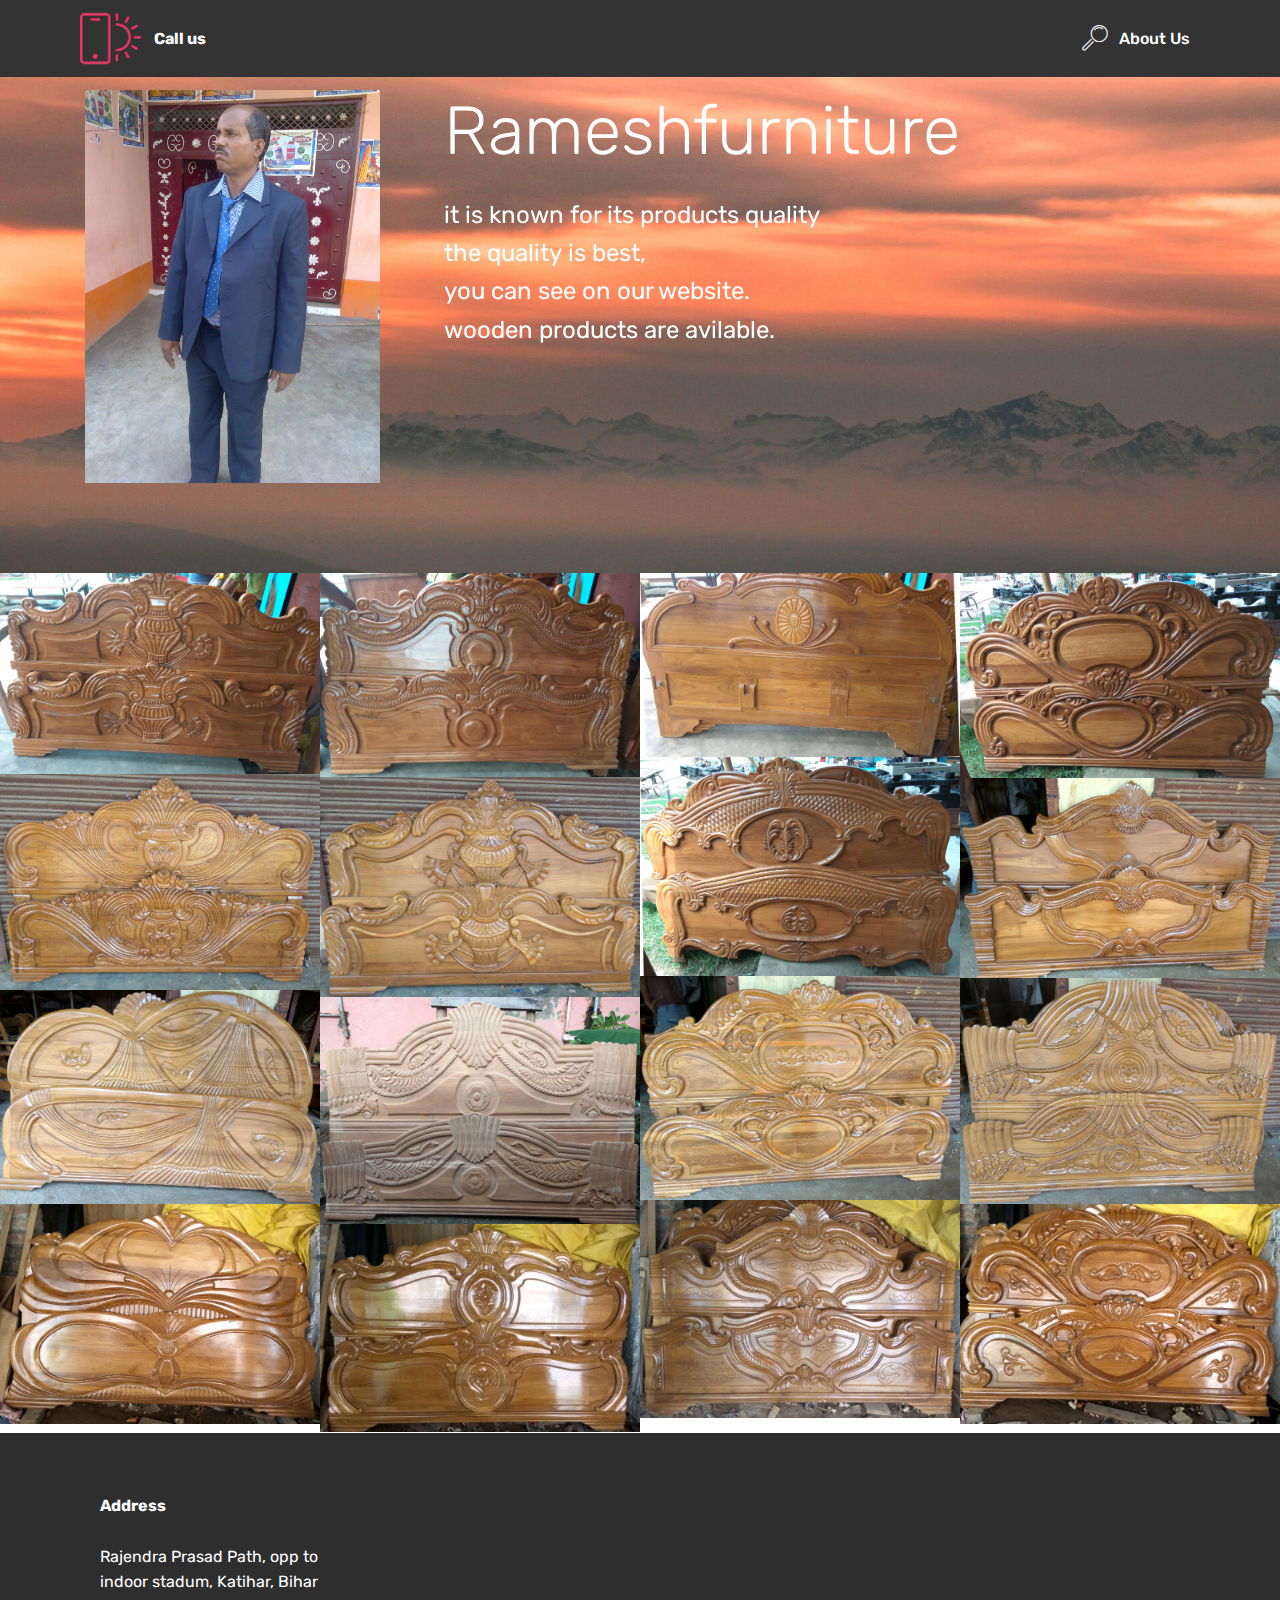
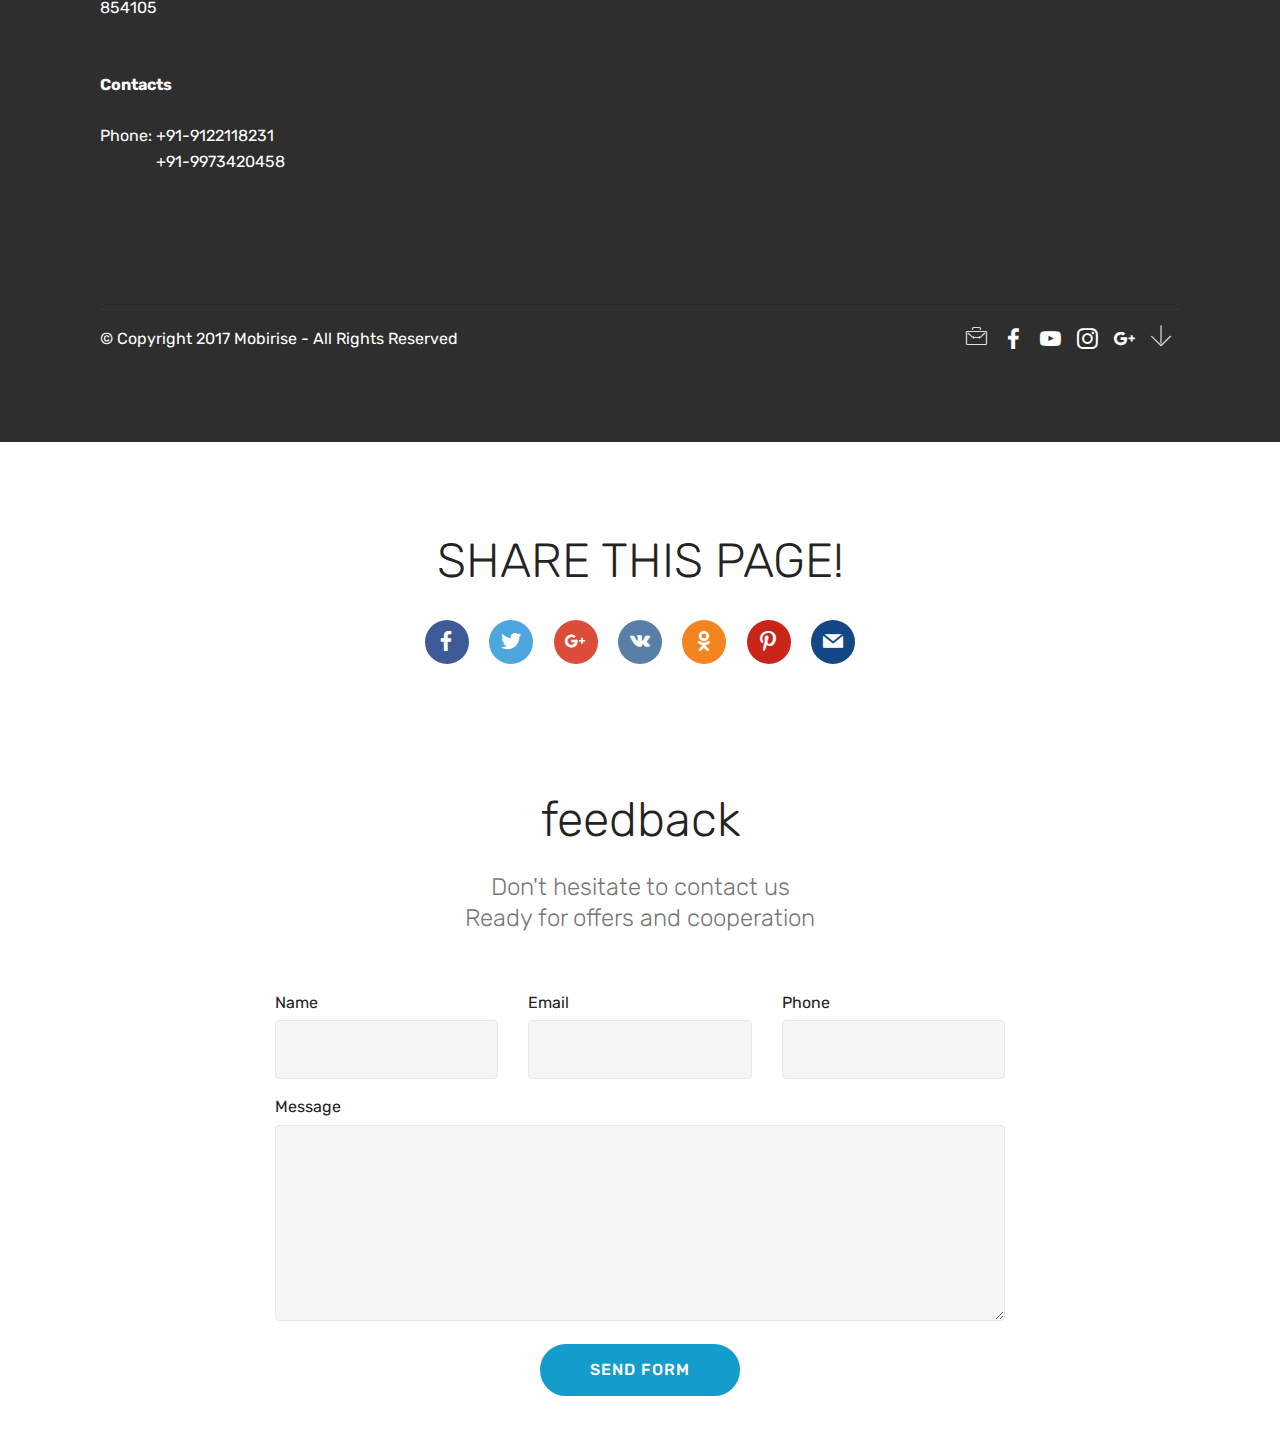
==== commit 2f09f378: "pro" ====
--- a/index.html
+++ b/index.html
@@ -59,7 +59,7 @@
     </nav>
 </section>
 
-<section class="engine"><a href="https://mobirise.ws/q">web page builder download</a></section><section class="header3 cid-qMhiqDNT11 mbr-parallax-background" id="header3-v">
+<section class="engine"><a href="https://mobirise.ws/f">easy site builder</a></section><section class="header3 cid-qMhiqDNT11 mbr-parallax-background" id="header3-v">
 
     
 
@@ -75,7 +75,7 @@
                 <h1 class="mbr-section-title mbr-white pb-3 mbr-fonts-style display-1">Rameshfurniture</h1>
                 
                 <div class="mbr-section-text mbr-white pb-3 ">
-                    <p class="mbr-text mbr-fonts-style display-5">it is known for its produts qulity<br>the qulity is best,<br>you can see on our website.<br>wooden product are avilable.</p>
+                    <p class="mbr-text mbr-fonts-style display-5">it is known for its products quality<br>the quality&nbsp;is best,<br>you can see on our website.<br>wooden products are avilable.</p>
                 </div>
                 
             </div>
@@ -233,7 +233,7 @@
                         Thanks for filling out the form!
                     </div>
             
-                    <form class="mbr-form" action="https://mobirise.com/" method="post" data-form-title="Mobirise Form"><input type="hidden" name="email" data-form-email="true" value="a0L6dBrCbjiZitJCWTSW/9sEx7ARgMgPNDMmuSg6bVjsvoty86nWs7fQlNZK828E2zPwicaRJLp+ZnxKdKsRVwwtnUydB1Pmlk/Huqj95T2ziI6eDOkMRnRQPADZrc+W" data-form-field="Email">
+                    <form class="mbr-form" action="https://mobirise.com/" method="post" data-form-title="Mobirise Form"><input type="hidden" name="email" data-form-email="true" value="QZT2bW2d52p9TaQti3fogz88cnsbBEGikb2vC5uRgquzDTFEB65UukHQiiM5fHtg5IxdREzhtwGiXi1NKMWHrVbt50HpH5YUfRGmsxJHjqcEWJcmpu93TGyJHyzE3OyI" data-form-field="Email">
                         <div class="row row-sm-offset">
                             <div class="col-md-4 multi-horizontal" data-for="name">
                                 <div class="form-group">
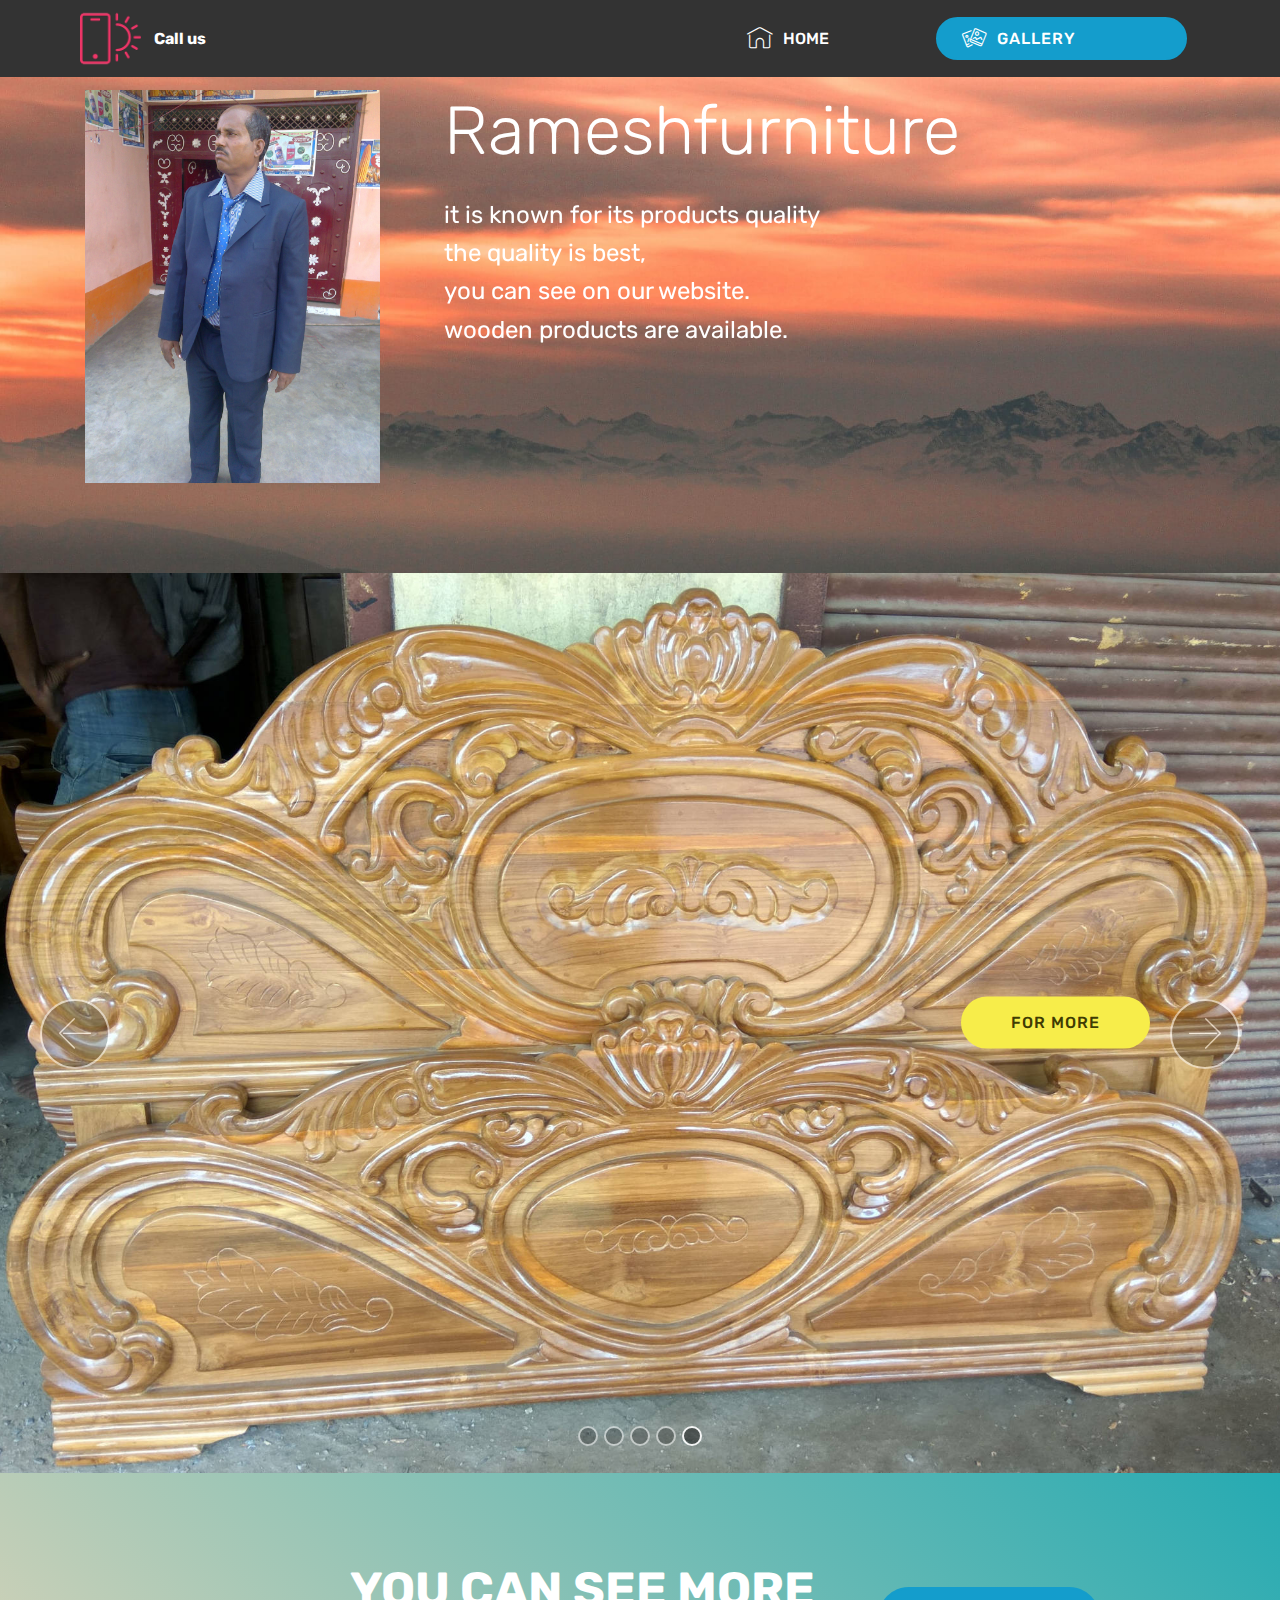
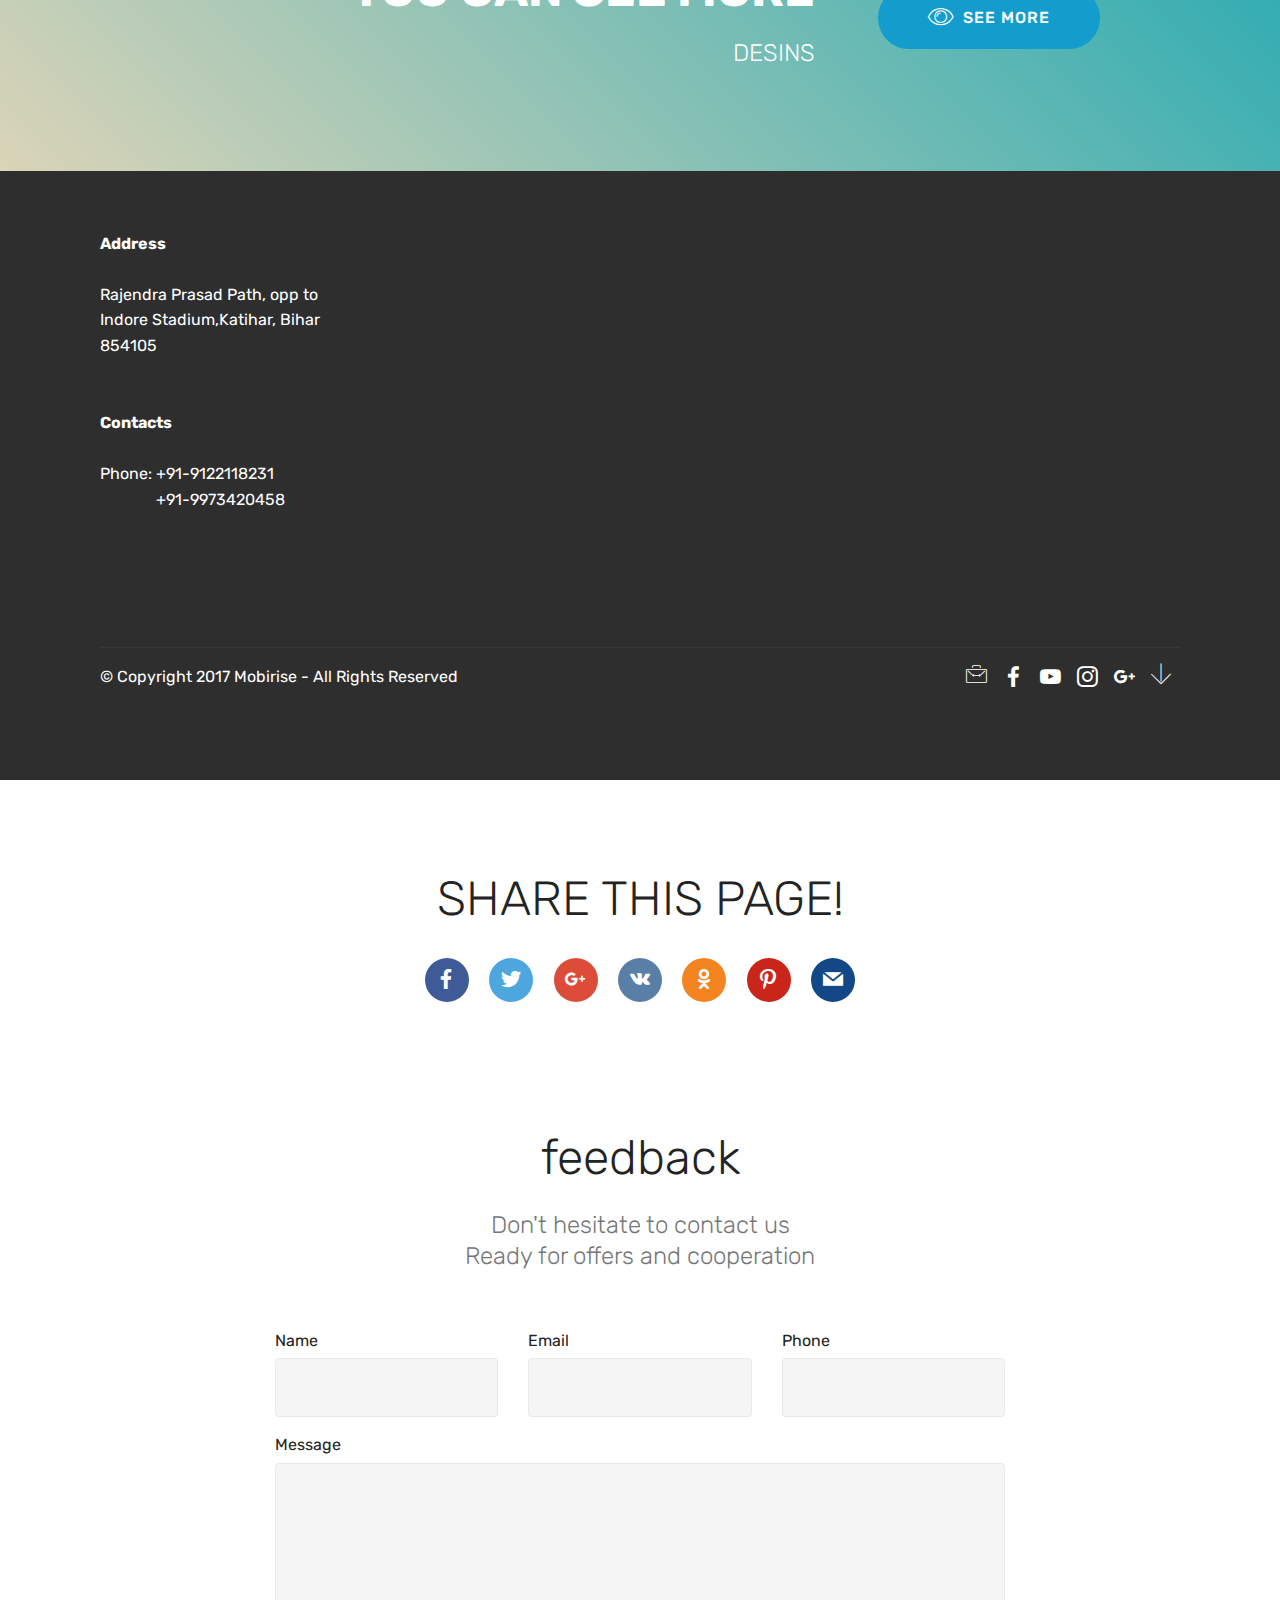
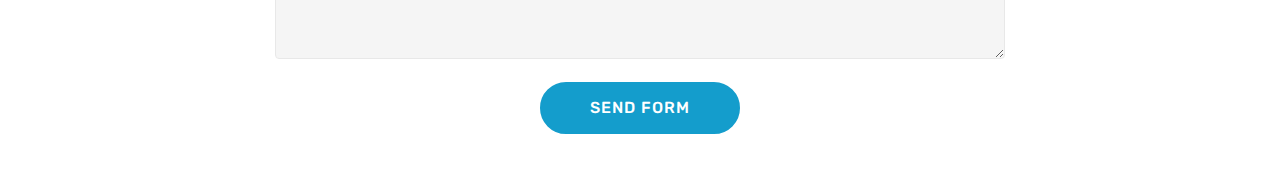
==== commit 88336a91: "NEW" ====
--- a/index.html
+++ b/index.html
@@ -17,7 +17,6 @@
   <link rel="stylesheet" href="assets/dropdown/css/style.css">
   <link rel="stylesheet" href="assets/socicon/css/styles.css">
   <link rel="stylesheet" href="assets/theme/css/style.css">
-  <link rel="stylesheet" href="assets/gallery/style.css">
   <link rel="stylesheet" href="assets/mobirise/css/mbr-additional.css" type="text/css">
   
   
@@ -48,18 +47,17 @@
             </div>
         </div>
         <div class="collapse navbar-collapse" id="navbarSupportedContent">
-            <ul class="navbar-nav nav-dropdown nav-right" data-app-modern-menu="true"><li class="nav-item">
-                    <a class="nav-link link text-white display-4" href="tel:9122118231">
-                        <span class="mbri-search mbr-iconfont mbr-iconfont-btn"></span>
-                        About Us
-                    </a>
+            <ul class="navbar-nav nav-dropdown" data-app-modern-menu="true"><li class="nav-item">
+                    <a class="nav-link link text-white display-4" href="index.html"><span class="mbri-home mbr-iconfont mbr-iconfont-btn"></span>
+                        HOME &nbsp; &nbsp; &nbsp; &nbsp; &nbsp; &nbsp; &nbsp; &nbsp; &nbsp; &nbsp;&nbsp;</a>
                 </li></ul>
-            
+            <div class="navbar-buttons mbr-section-btn"><a class="btn btn-sm btn-primary display-4" href="page2.html"><span class="mbri-image-gallery mbr-iconfont mbr-iconfont-btn"></span>
+                    GALLERY &nbsp; &nbsp; &nbsp; &nbsp; &nbsp; &nbsp; &nbsp; &nbsp;&nbsp;</a></div>
         </div>
     </nav>
 </section>
 
-<section class="engine"><a href="https://mobirise.ws/f">easy site builder</a></section><section class="header3 cid-qMhiqDNT11 mbr-parallax-background" id="header3-v">
+<section class="engine"><a href="https://mobirise.ws/i">how to build free website</a></section><section class="header3 cid-qMhiqDNT11 mbr-parallax-background" id="header3-v">
 
     
 
@@ -75,7 +73,7 @@
                 <h1 class="mbr-section-title mbr-white pb-3 mbr-fonts-style display-1">Rameshfurniture</h1>
                 
                 <div class="mbr-section-text mbr-white pb-3 ">
-                    <p class="mbr-text mbr-fonts-style display-5">it is known for its products quality<br>the quality&nbsp;is best,<br>you can see on our website.<br>wooden products are avilable.</p>
+                    <p class="mbr-text mbr-fonts-style display-5">it is known for its products quality<br>the quality&nbsp;is best,<br>you can see on our website.<br>wooden products are available.</p>
                 </div>
                 
             </div>
@@ -84,14 +82,34 @@
 
 </section>
 
-<section class="mbr-gallery mbr-slider-carousel cid-qMhAcYXk3e" id="gallery3-13">
-
-    
-
-    <div>
-        <div><!-- Filter --><!-- Gallery --><div class="mbr-gallery-row"><div class="mbr-gallery-layout-default"><div><div><div class="mbr-gallery-item mbr-gallery-item--pNaN" data-video-url="false" data-tags="Awesome"><div href="#lb-gallery3-13" data-slide-to="0" data-toggle="modal"><img src="assets/images/img-20170714-131143-2000x1257-800x503.jpg" alt=""><span class="icon-focus"></span></div></div><div class="mbr-gallery-item mbr-gallery-item--pNaN" data-video-url="false" data-tags="Responsive"><div href="#lb-gallery3-13" data-slide-to="1" data-toggle="modal"><img src="assets/images/img-20170714-131519-2000x1277-800x511.jpg" alt=""><span class="icon-focus"></span></div></div><div class="mbr-gallery-item mbr-gallery-item--pNaN" data-video-url="false" data-tags="Creative"><div href="#lb-gallery3-13" data-slide-to="2" data-toggle="modal"><img src="assets/images/img-20170714-131340-2000x1150-800x460.jpg" alt=""><span class="icon-focus"></span></div></div><div class="mbr-gallery-item mbr-gallery-item--pNaN" data-video-url="false" data-tags="Animated"><div href="#lb-gallery3-13" data-slide-to="3" data-toggle="modal"><img src="assets/images/img-20170714-131856-2000x1284-800x514.jpg" alt=""><span class="icon-focus"></span></div></div><div class="mbr-gallery-item mbr-gallery-item--pNaN" data-video-url="false" data-tags="Awesome"><div href="#lb-gallery3-13" data-slide-to="4" data-toggle="modal"><img src="assets/images/img-20170714-132217-2000x1373-800x549.jpg" alt=""><span class="icon-focus"></span></div></div><div class="mbr-gallery-item mbr-gallery-item--pNaN" data-video-url="false" data-tags="Awesome"><div href="#lb-gallery3-13" data-slide-to="5" data-toggle="modal"><img src="assets/images/img-20170714-145822-2000x1352-800x541.jpg" alt=""><span class="icon-focus"></span></div></div><div class="mbr-gallery-item mbr-gallery-item--pNaN" data-video-url="false" data-tags="Responsive"><div href="#lb-gallery3-13" data-slide-to="6" data-toggle="modal"><img src="assets/images/img-20170714-145918-2000x1374-800x550.jpg" alt=""><span class="icon-focus"></span></div></div><div class="mbr-gallery-item mbr-gallery-item--pNaN" data-video-url="false" data-tags="Animated"><div href="#lb-gallery3-13" data-slide-to="7" data-toggle="modal"><img src="assets/images/img-20170714-150119-hdr-2000x1248-800x499.jpg" alt=""><span class="icon-focus"></span></div></div><div class="mbr-gallery-item mbr-gallery-item--pNaN" data-video-url="false" data-tags="Animated"><div href="#lb-gallery3-13" data-slide-to="8" data-toggle="modal"><img src="assets/images/img-20170714-150253-hdr-2000x1402-800x561.jpg" alt=""><span class="icon-focus"></span></div></div><div class="mbr-gallery-item mbr-gallery-item--pNaN" data-video-url="false" data-tags="Animated"><div href="#lb-gallery3-13" data-slide-to="9" data-toggle="modal"><img src="assets/images/img-20170714-150434-2000x1413-800x565.jpg" alt=""><span class="icon-focus"></span></div></div><div class="mbr-gallery-item mbr-gallery-item--pNaN" data-video-url="false" data-tags="Animated"><div href="#lb-gallery3-13" data-slide-to="10" data-toggle="modal"><img src="assets/images/img-20170714-151423-hdr-2000x1338-800x535.jpg" alt=""><span class="icon-focus"></span></div></div><div class="mbr-gallery-item mbr-gallery-item--pNaN" data-video-url="false" data-tags="Animated"><div href="#lb-gallery3-13" data-slide-to="11" data-toggle="modal"><img src="assets/images/img-20170714-152437-2000x1420-800x568.jpg" alt=""><span class="icon-focus"></span></div></div><div class="mbr-gallery-item mbr-gallery-item--pNaN" data-video-url="false" data-tags="Animated"><div href="#lb-gallery3-13" data-slide-to="12" data-toggle="modal"><img src="assets/images/img-20170714-152500-2000x1361-800x544.jpg" alt=""><span class="icon-focus"></span></div></div><div class="mbr-gallery-item mbr-gallery-item--pNaN" data-video-url="false" data-tags="Animated"><div href="#lb-gallery3-13" data-slide-to="13" data-toggle="modal"><img src="assets/images/img-20170714-152839-hdr-2000x1373-800x549.jpg" alt=""><span class="icon-focus"></span></div></div><div class="mbr-gallery-item mbr-gallery-item--pNaN" data-video-url="false" data-tags="Animated"><div href="#lb-gallery3-13" data-slide-to="14" data-toggle="modal"><img src="assets/images/img-20170714-153051-hdr-2000x1372-800x549.jpg" alt=""><span class="icon-focus"></span></div></div><div class="mbr-gallery-item mbr-gallery-item--pNaN" data-video-url="false" data-tags="Animated"><div href="#lb-gallery3-13" data-slide-to="15" data-toggle="modal"><img src="assets/images/img-20170714-153243-hdr-2000x1300-800x520.jpg" alt=""><span class="icon-focus"></span></div></div></div></div><div class="clearfix"></div></div></div><!-- Lightbox --><div data-app-prevent-settings="" class="mbr-slider modal fade carousel slide" tabindex="-1" data-keyboard="true" data-interval="false" id="lb-gallery3-13"><div class="modal-dialog"><div class="modal-content"><div class="modal-body"><div class="carousel-inner"><div class="carousel-item"><img src="assets/images/img-20170714-131143-2000x1257.jpg" alt=""></div><div class="carousel-item"><img src="assets/images/img-20170714-131519-2000x1277.jpg" alt=""></div><div class="carousel-item"><img src="assets/images/img-20170714-131340-2000x1150.jpg" alt=""></div><div class="carousel-item"><img src="assets/images/img-20170714-131856-2000x1284.jpg" alt=""></div><div class="carousel-item"><img src="assets/images/img-20170714-132217-2000x1373.jpg" alt=""></div><div class="carousel-item"><img src="assets/images/img-20170714-145822-2000x1352.jpg" alt=""></div><div class="carousel-item"><img src="assets/images/img-20170714-145918-2000x1374.jpg" alt=""></div><div class="carousel-item"><img src="assets/images/img-20170714-150119-hdr-2000x1248.jpg" alt=""></div><div class="carousel-item"><img src="assets/images/img-20170714-150253-hdr-2000x1402.jpg" alt=""></div><div class="carousel-item"><img src="assets/images/img-20170714-150434-2000x1413.jpg" alt=""></div><div class="carousel-item"><img src="assets/images/img-20170714-151423-hdr-2000x1338.jpg" alt=""></div><div class="carousel-item"><img src="assets/images/img-20170714-152437-2000x1420.jpg" alt=""></div><div class="carousel-item"><img src="assets/images/img-20170714-152500-2000x1361.jpg" alt=""></div><div class="carousel-item"><img src="assets/images/img-20170714-152839-hdr-2000x1373.jpg" alt=""></div><div class="carousel-item"><img src="assets/images/img-20170714-153051-hdr-2000x1372.jpg" alt=""></div><div class="carousel-item active"><img src="assets/images/img-20170714-153243-hdr-2000x1300.jpg" alt=""></div></div><a class="carousel-control carousel-control-prev" role="button" data-slide="prev" href="#lb-gallery3-13"><span class="mbri-left mbr-iconfont" aria-hidden="true"></span><span class="sr-only">Previous</span></a><a class="carousel-control carousel-control-next" role="button" data-slide="next" href="#lb-gallery3-13"><span class="mbri-right mbr-iconfont" aria-hidden="true"></span><span class="sr-only">Next</span></a><a class="close" href="#" role="button" data-dismiss="modal"><span class="sr-only">Close</span></a></div></div></div></div></div>
-    </div>
-
+<section class="carousel slide cid-qMo2hynBSZ" data-interval="false" id="slider1-2b">
+
+    
+
+    <div class="full-screen"><div class="mbr-slider slide carousel" data-pause="true" data-keyboard="false" data-ride="carousel" data-interval="4000"><ol class="carousel-indicators"><li data-app-prevent-settings="" data-target="#slider1-2b" data-slide-to="0"></li><li data-app-prevent-settings="" data-target="#slider1-2b" data-slide-to="1"></li><li data-app-prevent-settings="" data-target="#slider1-2b" data-slide-to="2"></li><li data-app-prevent-settings="" data-target="#slider1-2b" data-slide-to="3"></li><li data-app-prevent-settings="" data-target="#slider1-2b" class=" active" data-slide-to="4"></li></ol><div class="carousel-inner" role="listbox"><div class="carousel-item slider-fullscreen-image" data-bg-video-slide="false" style="background-image: url(assets/images/img-20170714-132217-2000x1373.jpg);"><div class="container container-slide"><div class="image_wrapper"><div class="mbr-overlay"></div><img src="assets/images/img-20170714-132217-2000x1373.jpg"><div class="carousel-caption justify-content-center"><div class="col-10 align-right"><h2 class="mbr-fonts-style display-1"></h2><p class="lead mbr-text mbr-fonts-style display-5"></p><div class="mbr-section-btn" buttons="0"><a class="btn  btn-success display-4" href="page2.html">FOR MORE</a> </div></div></div></div></div></div><div class="carousel-item slider-fullscreen-image" data-bg-video-slide="false" style="background-image: url(assets/images/img-20170714-145822-2000x1352.jpg);"><div class="container container-slide"><div class="image_wrapper"><div class="mbr-overlay"></div><img src="assets/images/img-20170714-145822-2000x1352.jpg"><div class="carousel-caption justify-content-center"><div class="col-10 align-right"><h2 class="mbr-fonts-style display-1"></h2><p class="lead mbr-text mbr-fonts-style display-5"></p><div class="mbr-section-btn" buttons="0"><a class="btn  btn-success display-4" href="page2.html">FOR MORE</a> </div></div></div></div></div></div><div class="carousel-item slider-fullscreen-image" data-bg-video-slide="false" style="background-image: url(assets/images/img-20170714-145918-2000x1374.jpg);"><div class="container container-slide"><div class="image_wrapper"><div class="mbr-overlay"></div><img src="assets/images/img-20170714-145918-2000x1374.jpg"><div class="carousel-caption justify-content-center"><div class="col-10 align-right"><div class="mbr-section-btn" buttons="0"><a class="btn  btn-success display-4" href="page2.html">FOR MORE</a> </div></div></div></div></div></div><div class="carousel-item slider-fullscreen-image" data-bg-video-slide="false" style="background-image: url(assets/images/img-20170714-152839-hdr-2000x1373.jpg);"><div class="container container-slide"><div class="image_wrapper"><img src="assets/images/img-20170714-152839-hdr-2000x1373.jpg"><div class="carousel-caption justify-content-center"><div class="col-10 align-right"><div class="mbr-section-btn" buttons="0"><a class="btn  btn-success display-4" href="page2.html">FOR MORE</a> </div></div></div></div></div></div><div class="carousel-item slider-fullscreen-image active" data-bg-video-slide="false" style="background-image: url(assets/images/img-20170714-150253-hdr-2000x1402.jpg);"><div class="container container-slide"><div class="image_wrapper"><img src="assets/images/img-20170714-150253-hdr-2000x1402.jpg"><div class="carousel-caption justify-content-center"><div class="col-10 align-right"><div class="mbr-section-btn" buttons="0"><a class="btn  btn-success display-4" href="page2.html">FOR MORE</a> </div></div></div></div></div></div></div><a data-app-prevent-settings="" class="carousel-control carousel-control-prev" role="button" data-slide="prev" href="#slider1-2b"><span aria-hidden="true" class="mbri-left mbr-iconfont"></span><span class="sr-only">Previous</span></a><a data-app-prevent-settings="" class="carousel-control carousel-control-next" role="button" data-slide="next" href="#slider1-2b"><span aria-hidden="true" class="mbri-right mbr-iconfont"></span><span class="sr-only">Next</span></a></div></div>
+
+</section>
+
+<section class="mbr-section info2 cid-qMnVJxDZeb" id="info2-24">
+
+    
+
+    
+
+    <div class="container">
+        <div class="row main justify-content-center">
+            <div class="media-container-column col-12 col-lg-3 col-md-4">
+                <div class="mbr-section-btn align-left py-4"><a class="btn btn-primary display-4" href="page2.html">
+                    <span class="mbri-preview mbr-iconfont"></span>
+                    SEE MORE
+                    </a></div>
+            </div>
+            <div class="media-container-column title col-12 col-lg-7 col-md-6">
+                <h2 class="align-right mbr-bold mbr-white pb-3 mbr-fonts-style display-2">YOU CAN SEE MORE</h2>
+                <h3 class="mbr-section-subtitle align-right mbr-light mbr-white mbr-fonts-style display-5">DESINS</h3>
+            </div>
+        </div>
+    </div>
 </section>
 
 <section class="cid-qMhIei1Dmf" id="footer2-19">
@@ -106,7 +124,7 @@
                 <p class="mbr-text">
                     <strong>Address</strong>
                     <br>
-                    <br>Rajendra Prasad Path, opp to indoor stadum, Katihar, Bihar 854105<br>
+                    <br>Rajendra Prasad Path, opp to Indore Stadium,Katihar, Bihar 854105<br>
                     <br>
                     <br><strong>Contacts</strong>
                     <br><br>Phone: +91-9122118231<br>&nbsp; &nbsp; &nbsp; &nbsp; &nbsp; &nbsp; &nbsp; +91-9973420458</p>
@@ -233,7 +251,7 @@
                         Thanks for filling out the form!
                     </div>
             
-                    <form class="mbr-form" action="https://mobirise.com/" method="post" data-form-title="Mobirise Form"><input type="hidden" name="email" data-form-email="true" value="QZT2bW2d52p9TaQti3fogz88cnsbBEGikb2vC5uRgquzDTFEB65UukHQiiM5fHtg5IxdREzhtwGiXi1NKMWHrVbt50HpH5YUfRGmsxJHjqcEWJcmpu93TGyJHyzE3OyI" data-form-field="Email">
+                    <form class="mbr-form" action="https://mobirise.com/" method="post" data-form-title="Mobirise Form"><input type="hidden" name="email" data-form-email="true" value="RecL7RULZi/vRD/lxqGSdGjIzZq9c4EflKNDjDqVwKOc6pNmnp7Pjchh9hKRhkcZMgT37JxwrJ6vvbZqegi2OMtx/A1xj2cJvXA9mMoOwTC2GWexOISGmqlPSVfdgDuR" data-form-field="Email">
                         <div class="row row-sm-offset">
                             <div class="col-md-4 multi-horizontal" data-for="name">
                                 <div class="form-group">
@@ -277,15 +295,12 @@
   <script src="assets/dropdown/js/script.min.js"></script>
   <script src="assets/touchswipe/jquery.touch-swipe.min.js"></script>
   <script src="assets/parallax/jarallax.min.js"></script>
-  <script src="assets/masonry/masonry.pkgd.min.js"></script>
-  <script src="assets/imagesloaded/imagesloaded.pkgd.min.js"></script>
+  <script src="assets/vimeoplayer/jquery.mb.vimeo_player.js"></script>
   <script src="assets/sociallikes/social-likes.js"></script>
-  <script src="assets/vimeoplayer/jquery.mb.vimeo_player.js"></script>
   <script src="assets/bootstrapcarouselswipe/bootstrap-carousel-swipe.js"></script>
+  <script src="assets/ytplayer/jquery.mb.ytplayer.min.js"></script>
   <script src="assets/theme/js/script.js"></script>
   <script src="assets/slidervideo/script.js"></script>
-  <script src="assets/gallery/player.min.js"></script>
-  <script src="assets/gallery/script.js"></script>
   <script src="assets/formoid/formoid.min.js"></script>
   
   
--- a/assets/mobirise/css/mbr-additional.css
+++ b/assets/mobirise/css/mbr-additional.css
@@ -1599,10 +1599,6 @@
 .cid-qMhfANeaYf .collapsed .navbar-collapse.show .navbar-nav .nav-item {
   clear: both;
 }
-.cid-qMhfANeaYf .collapsed .navbar-collapse.collapsing .navbar-nav .nav-item:last-child,
-.cid-qMhfANeaYf .collapsed .navbar-collapse.show .navbar-nav .nav-item:last-child {
-  margin-bottom: 1rem;
-}
 .cid-qMhfANeaYf .collapsed .navbar-collapse.collapsing .navbar-buttons,
 .cid-qMhfANeaYf .collapsed .navbar-collapse.show .navbar-buttons {
   text-align: center;
@@ -1697,10 +1693,6 @@
   .cid-qMhfANeaYf .navbar-collapse.show .navbar-nav .nav-item {
     clear: both;
   }
-  .cid-qMhfANeaYf .navbar-collapse.collapsing .navbar-nav .nav-item:last-child,
-  .cid-qMhfANeaYf .navbar-collapse.show .navbar-nav .nav-item:last-child {
-    margin-bottom: 1rem;
-  }
   .cid-qMhfANeaYf .navbar-collapse.collapsing .navbar-buttons,
   .cid-qMhfANeaYf .navbar-collapse.show .navbar-buttons {
     text-align: center;
@@ -1781,26 +1773,819 @@
     text-align: center;
   }
 }
-.cid-qMhAcYXk3e {
+.cid-qMo2hynBSZ .modal-body .close {
+  background: #1b1b1b;
+}
+.cid-qMo2hynBSZ .modal-body .close span {
+  font-style: normal;
+}
+.cid-qMo2hynBSZ .carousel-inner > .active,
+.cid-qMo2hynBSZ .carousel-inner > .next,
+.cid-qMo2hynBSZ .carousel-inner > .prev {
+  display: table;
+}
+.cid-qMo2hynBSZ .carousel-control .icon-next,
+.cid-qMo2hynBSZ .carousel-control .icon-prev {
+  margin-top: -18px;
+  font-size: 40px;
+  line-height: 27px;
+}
+.cid-qMo2hynBSZ .carousel-control:hover {
+  background: #1b1b1b;
+  color: #fff;
+  opacity: 1;
+}
+@media (max-width: 767px) {
+  .cid-qMo2hynBSZ .container .carousel-control {
+    margin-bottom: 0;
+  }
+}
+.cid-qMo2hynBSZ .boxed-slider {
+  position: relative;
+  padding: 93px 0;
+}
+.cid-qMo2hynBSZ .boxed-slider > div {
+  position: relative;
+}
+.cid-qMo2hynBSZ .container img {
+  width: 100%;
+}
+.cid-qMo2hynBSZ .container img + .row {
+  position: absolute;
+  top: 50%;
+  left: 0;
+  right: 0;
+  -webkit-transform: translateY(-50%);
+  -moz-transform: translateY(-50%);
+  transform: translateY(-50%);
+  z-index: 2;
+}
+.cid-qMo2hynBSZ .mbr-section {
+  padding: 0;
+  background-attachment: scroll;
+}
+.cid-qMo2hynBSZ .mbr-table-cell {
+  padding: 0;
+}
+.cid-qMo2hynBSZ .container .carousel-indicators {
+  margin-bottom: 3px;
+}
+.cid-qMo2hynBSZ .carousel-caption {
+  top: 50%;
+  right: 0;
+  bottom: auto;
+  left: 0;
+  display: flex;
+  align-items: center;
+  -webkit-transform: translateY(-50%);
+  transform: translateY(-50%);
+}
+.cid-qMo2hynBSZ .mbr-overlay {
+  z-index: 1;
+}
+.cid-qMo2hynBSZ .container-slide.container {
+  min-width: 100%;
+  min-height: 100vh;
+  padding: 0;
+}
+.cid-qMo2hynBSZ .carousel-item {
+  background-position: 50% 50%;
+  background-repeat: no-repeat;
+  background-size: cover;
+  -o-transition: -o-transform 0.6s ease-in-out;
+  -webkit-transition: -webkit-transform 0.6s ease-in-out;
+  transition: transform 0.6s ease-in-out, -webkit-transform 0.6s ease-in-out, -o-transform 0.6s ease-in-out;
+  -webkit-backface-visibility: hidden;
+  backface-visibility: hidden;
+  -webkit-perspective: 1000px;
+  perspective: 1000px;
+}
+@media (max-width: 576px) {
+  .cid-qMo2hynBSZ .carousel-item .container {
+    width: 100%;
+  }
+}
+.cid-qMo2hynBSZ .carousel-item-next.carousel-item-left,
+.cid-qMo2hynBSZ .carousel-item-prev.carousel-item-right {
+  -webkit-transform: translate3d(0, 0, 0);
+  transform: translate3d(0, 0, 0);
+}
+.cid-qMo2hynBSZ .active.carousel-item-right,
+.cid-qMo2hynBSZ .carousel-item-next {
+  -webkit-transform: translate3d(100%, 0, 0);
+  transform: translate3d(100%, 0, 0);
+}
+.cid-qMo2hynBSZ .active.carousel-item-left,
+.cid-qMo2hynBSZ .carousel-item-prev {
+  -webkit-transform: translate3d(-100%, 0, 0);
+  transform: translate3d(-100%, 0, 0);
+}
+.cid-qMo2hynBSZ .mbr-slider .carousel-control {
+  top: 50%;
+  width: 70px;
+  height: 70px;
+  margin-top: -1.5rem;
+  font-size: 35px;
+  background-color: rgba(0, 0, 0, 0.5);
+  border: 2px solid #fff;
+  border-radius: 50%;
+  transition: all .3s;
+}
+.cid-qMo2hynBSZ .mbr-slider .carousel-control.carousel-control-prev {
+  left: 0;
+  margin-left: 2.5rem;
+}
+.cid-qMo2hynBSZ .mbr-slider .carousel-control.carousel-control-next {
+  right: 0;
+  margin-right: 2.5rem;
+}
+.cid-qMo2hynBSZ .mbr-slider .carousel-control .mbr-iconfont {
+  font-size: 2rem;
+}
+@media (max-width: 767px) {
+  .cid-qMo2hynBSZ .mbr-slider .carousel-control {
+    top: auto;
+    bottom: 1rem;
+  }
+}
+.cid-qMo2hynBSZ .mbr-slider .carousel-indicators {
+  position: absolute;
+  bottom: 0;
+  margin-bottom: 1.5rem !important;
+}
+.cid-qMo2hynBSZ .mbr-slider .carousel-indicators li {
+  max-width: 20px;
+  width: 20px;
+  height: 20px;
+  max-height: 20px;
+  margin: 3px;
+  background-color: rgba(0, 0, 0, 0.5);
+  border: 2px solid #fff;
+  border-radius: 50%;
+  opacity: .5;
+  transition: all .3s;
+}
+.cid-qMo2hynBSZ .mbr-slider .carousel-indicators li.active,
+.cid-qMo2hynBSZ .mbr-slider .carousel-indicators li:hover {
+  opacity: .9;
+}
+.cid-qMo2hynBSZ .mbr-slider .carousel-indicators li::after,
+.cid-qMo2hynBSZ .mbr-slider .carousel-indicators li::before {
+  content: none;
+}
+.cid-qMo2hynBSZ .mbr-slider .carousel-indicators.ie-fix {
+  left: 50%;
+  display: block;
+  width: 60%;
+  margin-left: -30%;
+  text-align: center;
+}
+@media (max-width: 576px) {
+  .cid-qMo2hynBSZ .mbr-slider .carousel-indicators {
+    display: none !important;
+  }
+}
+.cid-qMo2hynBSZ .mbr-slider > .container img {
+  width: 100%;
+}
+.cid-qMo2hynBSZ .mbr-slider > .container img + .row {
+  position: absolute;
+  top: 50%;
+  right: 0;
+  left: 0;
+  z-index: 2;
+  -moz-transform: translateY(-50%);
+  -webkit-transform: translateY(-50%);
+  transform: translateY(-50%);
+}
+.cid-qMo2hynBSZ .mbr-slider > .container .carousel-indicators {
+  margin-bottom: 3px;
+}
+@media (max-width: 576px) {
+  .cid-qMo2hynBSZ .mbr-slider > .container .carousel-control {
+    margin-bottom: 0;
+  }
+}
+.cid-qMo2hynBSZ .mbr-slider .mbr-section {
+  padding: 0;
+  background-attachment: scroll;
+}
+.cid-qMo2hynBSZ .mbr-slider .mbr-table-cell {
+  padding: 0;
+}
+.cid-qMo2hynBSZ .carousel-item .container.container-slide {
+  position: initial;
+  width: auto;
+  min-height: 0;
+}
+.cid-qMo2hynBSZ .full-screen .slider-fullscreen-image {
+  min-height: 100vh;
+  background-repeat: no-repeat;
+  background-position: 50% 50%;
+  background-size: cover;
+}
+.cid-qMo2hynBSZ .full-screen .slider-fullscreen-image.active {
+  display: -o-flex;
+}
+.cid-qMo2hynBSZ .full-screen .container {
+  width: auto;
+  padding-right: 0;
+  padding-left: 0;
+}
+.cid-qMo2hynBSZ .full-screen .carousel-item .container.container-slide {
+  width: 100%;
+  min-height: 100vh;
+  padding: 0;
+}
+.cid-qMo2hynBSZ .full-screen .carousel-item .container.container-slide img {
+  display: none;
+}
+.cid-qMo2hynBSZ .mbr-background-video-preview {
+  position: absolute;
+  top: 0;
+  right: 0;
+  bottom: 0;
+  left: 0;
+}
+.cid-qMo2hynBSZ .mbr-overlay ~ .container-slide {
+  z-index: auto;
+}
+.cid-qMnVJxDZeb {
+  padding-top: 90px;
+  padding-bottom: 90px;
+  background: linear-gradient(45deg, #dbd4b8, #25aab2);
+}
+.cid-qMnVJxDZeb .main {
+  flex-direction: row-reverse;
+}
+.cid-qMnVJxDZeb .main .mbr-section-btn {
+  text-align: right;
+}
+.cid-qMnVJxDZeb .btn {
+  margin: 0 0 .5rem 0;
+}
+.cid-qMhIei1Dmf {
+  padding-top: 60px;
+  padding-bottom: 75px;
+  background-color: #2e2e2e;
+}
+@media (max-width: 767px) {
+  .cid-qMhIei1Dmf .content {
+    text-align: center;
+  }
+  .cid-qMhIei1Dmf .content > div:not(:last-child) {
+    margin-bottom: 2rem;
+  }
+}
+.cid-qMhIei1Dmf .map {
+  height: 18.75rem;
+}
+@media (max-width: 767px) {
+  .cid-qMhIei1Dmf .footer-lower .copyright {
+    margin-bottom: 1rem;
+    text-align: center;
+  }
+}
+.cid-qMhIei1Dmf .footer-lower hr {
+  margin: 1rem 0;
+  border-color: #fff;
+  opacity: .05;
+}
+.cid-qMhIei1Dmf .footer-lower .social-list {
+  padding-left: 0;
+  margin-bottom: 0;
+  list-style: none;
+  display: flex;
+  flex-wrap: wrap;
+  justify-content: flex-end;
+  -webkit-justify-content: flex-end;
+}
+.cid-qMhIei1Dmf .footer-lower .social-list .mbr-iconfont-social {
+  font-size: 1.3rem;
+  color: #fff;
+}
+.cid-qMhIei1Dmf .footer-lower .social-list .soc-item {
+  margin: 0 .5rem;
+}
+.cid-qMhIei1Dmf .footer-lower .social-list a {
+  margin: 0;
+  opacity: .5;
+  -webkit-transition: .2s linear;
+  transition: .2s linear;
+}
+.cid-qMhIei1Dmf .footer-lower .social-list a:hover {
+  opacity: 1;
+}
+@media (max-width: 767px) {
+  .cid-qMhIei1Dmf .footer-lower .social-list {
+    justify-content: center;
+    -webkit-justify-content: center;
+  }
+}
+.cid-qMhIei1Dmf .google-map {
+  height: 25rem;
+  position: relative;
+}
+.cid-qMhIei1Dmf .google-map iframe {
+  height: 100%;
+  width: 100%;
+}
+.cid-qMhIei1Dmf .google-map [data-state-details] {
+  color: #6b6763;
+  font-family: Montserrat;
+  height: 1.5em;
+  margin-top: -0.75em;
+  padding-left: 1.25rem;
+  padding-right: 1.25rem;
+  position: absolute;
+  text-align: center;
+  top: 50%;
+  width: 100%;
+}
+.cid-qMhIei1Dmf .google-map[data-state] {
+  background: #e9e5dc;
+}
+.cid-qMhIei1Dmf .google-map[data-state="loading"] [data-state-details] {
+  display: none;
+}
+.cid-qMhInEshJP {
+  padding-top: 90px;
+  padding-bottom: 90px;
+  background-color: #ffffff;
+}
+.cid-qMhInEshJP .socicon-bg-facebook {
+  background: #3e5b98;
+  color: #ffffff;
+}
+.cid-qMhInEshJP .socicon-bg-twitter {
+  background: #4da7de;
+  color: #ffffff;
+}
+.cid-qMhInEshJP .socicon-bg-googleplus {
+  background: #dd4b39;
+  color: #ffffff;
+}
+.cid-qMhInEshJP .socicon-bg-vkontakte {
+  background: #5a7fa6;
+  color: #ffffff;
+}
+.cid-qMhInEshJP .socicon-bg-odnoklassniki {
+  background: #f48420;
+  color: #ffffff;
+}
+.cid-qMhInEshJP .socicon-bg-pinterest {
+  background: #c92619;
+  color: #ffffff;
+}
+.cid-qMhInEshJP .socicon-bg-mail {
+  background: #134785;
+  color: #ffffff;
+}
+.cid-qMhInEshJP .btn-social {
+  border: none !important;
+}
+.cid-qMhInEshJP [class^="socicon-"]:before,
+.cid-qMhInEshJP [class*=" socicon-"]:before {
+  line-height: 44px;
+}
+@media (max-width: 767px) {
+  .cid-qMhInEshJP .btn {
+    font-size: 20px !important;
+  }
+}
+.cid-qMhHAjBTSi {
+  padding-top: 30px;
+  padding-bottom: 45px;
+  background-color: #ffffff;
+}
+.cid-qMhHAjBTSi .title {
+  margin-bottom: 2rem;
+}
+.cid-qMhHAjBTSi .mbr-section-subtitle {
+  color: #767676;
+}
+.cid-qMhHAjBTSi a:not([href]):not([tabindex]) {
+  color: #fff;
+  border-radius: 3px;
+}
+.cid-qMhHAjBTSi a.btn-white:not([href]):not([tabindex]) {
+  color: #333;
+}
+.cid-qMhHAjBTSi .multi-horizontal {
+  flex-grow: 1;
+  -webkit-flex-grow: 1;
+  max-width: 100%;
+}
+.cid-qMhHAjBTSi .input-group-btn {
+  display: block;
+  text-align: center;
+}
+.cid-qMnXkCTpnC {
   padding-top: 0px;
   padding-bottom: 0px;
+  background: linear-gradient(45deg, #7fd9fc, #6576aa);
+}
+.cid-qMnQxQLJoL .navbar {
+  padding: .5rem 0;
+  background: #333333;
+  transition: none;
+  min-height: 77px;
+}
+.cid-qMnQxQLJoL .navbar-dropdown.bg-color.transparent.opened {
+  background: #333333;
+}
+.cid-qMnQxQLJoL a {
+  font-style: normal;
+}
+.cid-qMnQxQLJoL .nav-item span {
+  padding-right: 0.4em;
+  line-height: 0.5em;
+  vertical-align: text-bottom;
+  position: relative;
+  text-decoration: none;
+}
+.cid-qMnQxQLJoL .nav-item a {
+  display: flex;
+  align-items: center;
+  justify-content: center;
+  padding: 0.7rem 0 !important;
+  margin: 0rem .65rem !important;
+}
+.cid-qMnQxQLJoL .nav-item:focus,
+.cid-qMnQxQLJoL .nav-link:focus {
+  outline: none;
+}
+.cid-qMnQxQLJoL .btn {
+  padding: 0.4rem 1.5rem;
+  display: inline-flex;
+  align-items: center;
+}
+.cid-qMnQxQLJoL .btn .mbr-iconfont {
+  font-size: 1.6rem;
+}
+.cid-qMnQxQLJoL .menu-logo {
+  margin-right: auto;
+}
+.cid-qMnQxQLJoL .menu-logo .navbar-brand {
+  display: flex;
+  margin-left: 5rem;
+  padding: 0;
+  transition: padding .2s;
+  min-height: 3.8rem;
+  align-items: center;
+}
+.cid-qMnQxQLJoL .menu-logo .navbar-brand .navbar-caption-wrap {
+  display: -webkit-flex;
+  -webkit-align-items: center;
+  align-items: center;
+  word-break: break-word;
+  min-width: 7rem;
+  margin: .3rem 0;
+}
+.cid-qMnQxQLJoL .menu-logo .navbar-brand .navbar-caption-wrap .navbar-caption {
+  line-height: 1.2rem !important;
+  padding-right: 2rem;
+}
+.cid-qMnQxQLJoL .menu-logo .navbar-brand .navbar-logo {
+  font-size: 4rem;
+  transition: font-size 0.25s;
+}
+.cid-qMnQxQLJoL .menu-logo .navbar-brand .navbar-logo img {
+  display: flex;
+}
+.cid-qMnQxQLJoL .menu-logo .navbar-brand .navbar-logo .mbr-iconfont {
+  transition: font-size 0.25s;
+}
+.cid-qMnQxQLJoL .navbar-toggleable-sm .navbar-collapse {
+  justify-content: flex-end;
+  -webkit-justify-content: flex-end;
+  padding-right: 5rem;
+  width: auto;
+}
+.cid-qMnQxQLJoL .navbar-toggleable-sm .navbar-collapse .navbar-nav {
+  flex-wrap: wrap;
+  -webkit-flex-wrap: wrap;
+  padding-left: 0;
+}
+.cid-qMnQxQLJoL .navbar-toggleable-sm .navbar-collapse .navbar-nav .nav-item {
+  -webkit-align-self: center;
+  align-self: center;
+}
+.cid-qMnQxQLJoL .navbar-toggleable-sm .navbar-collapse .navbar-buttons {
+  padding-left: 0;
+  padding-bottom: 0;
+}
+.cid-qMnQxQLJoL .dropdown .dropdown-menu {
+  background: #333333;
+  display: none;
+  position: absolute;
+  min-width: 5rem;
+  padding-top: 1.4rem;
+  padding-bottom: 1.4rem;
+  text-align: left;
+}
+.cid-qMnQxQLJoL .dropdown .dropdown-menu .dropdown-item {
+  width: auto;
+  padding: 0.235em 1.5385em 0.235em 1.5385em !important;
+}
+.cid-qMnQxQLJoL .dropdown .dropdown-menu .dropdown-item::after {
+  right: 0.5rem;
+}
+.cid-qMnQxQLJoL .dropdown .dropdown-menu .dropdown-submenu {
+  margin: 0;
+}
+.cid-qMnQxQLJoL .dropdown.open > .dropdown-menu {
+  display: block;
+}
+.cid-qMnQxQLJoL .navbar-toggleable-sm.opened:after {
+  position: absolute;
+  width: 100vw;
+  height: 100vh;
+  content: '';
+  background-color: rgba(0, 0, 0, 0.1);
+  left: 0;
+  bottom: 0;
+  transform: translateY(100%);
+  -webkit-transform: translateY(100%);
+  z-index: 1000;
+}
+.cid-qMnQxQLJoL .navbar.navbar-short {
+  min-height: 60px;
+  transition: all .2s;
+}
+.cid-qMnQxQLJoL .navbar.navbar-short .navbar-toggler-right {
+  top: 20px;
+}
+.cid-qMnQxQLJoL .navbar.navbar-short .navbar-logo a {
+  font-size: 2.5rem !important;
+  line-height: 2.5rem;
+  transition: font-size 0.25s;
+}
+.cid-qMnQxQLJoL .navbar.navbar-short .navbar-logo a .mbr-iconfont {
+  font-size: 2.5rem !important;
+}
+.cid-qMnQxQLJoL .navbar.navbar-short .navbar-logo a img {
+  height: 3rem !important;
+}
+.cid-qMnQxQLJoL .navbar.navbar-short .navbar-brand {
+  min-height: 3rem;
+}
+.cid-qMnQxQLJoL button.navbar-toggler {
+  width: 31px;
+  height: 18px;
+  cursor: pointer;
+  transition: all .2s;
+  top: 1.5rem;
+  right: 1rem;
+}
+.cid-qMnQxQLJoL button.navbar-toggler:focus {
+  outline: none;
+}
+.cid-qMnQxQLJoL button.navbar-toggler .hamburger span {
+  position: absolute;
+  right: 0;
+  width: 30px;
+  height: 2px;
+  border-right: 5px;
   background-color: #ffffff;
 }
-.cid-qMhAcYXk3e .mbr-slider .carousel-control {
+.cid-qMnQxQLJoL button.navbar-toggler .hamburger span:nth-child(1) {
+  top: 0;
+  transition: all .2s;
+}
+.cid-qMnQxQLJoL button.navbar-toggler .hamburger span:nth-child(2) {
+  top: 8px;
+  transition: all .15s;
+}
+.cid-qMnQxQLJoL button.navbar-toggler .hamburger span:nth-child(3) {
+  top: 8px;
+  transition: all .15s;
+}
+.cid-qMnQxQLJoL button.navbar-toggler .hamburger span:nth-child(4) {
+  top: 16px;
+  transition: all .2s;
+}
+.cid-qMnQxQLJoL nav.opened .hamburger span:nth-child(1) {
+  top: 8px;
+  width: 0;
+  opacity: 0;
+  right: 50%;
+  transition: all .2s;
+}
+.cid-qMnQxQLJoL nav.opened .hamburger span:nth-child(2) {
+  -webkit-transform: rotate(45deg);
+  transform: rotate(45deg);
+  transition: all .25s;
+}
+.cid-qMnQxQLJoL nav.opened .hamburger span:nth-child(3) {
+  -webkit-transform: rotate(-45deg);
+  transform: rotate(-45deg);
+  transition: all .25s;
+}
+.cid-qMnQxQLJoL nav.opened .hamburger span:nth-child(4) {
+  top: 8px;
+  width: 0;
+  opacity: 0;
+  right: 50%;
+  transition: all .2s;
+}
+.cid-qMnQxQLJoL .collapsed.navbar-expand {
+  flex-direction: column;
+}
+.cid-qMnQxQLJoL .collapsed .btn {
+  display: flex;
+}
+.cid-qMnQxQLJoL .collapsed .navbar-collapse {
+  display: none !important;
+  padding-right: 0 !important;
+}
+.cid-qMnQxQLJoL .collapsed .navbar-collapse.collapsing,
+.cid-qMnQxQLJoL .collapsed .navbar-collapse.show {
+  display: block !important;
+}
+.cid-qMnQxQLJoL .collapsed .navbar-collapse.collapsing .navbar-nav,
+.cid-qMnQxQLJoL .collapsed .navbar-collapse.show .navbar-nav {
+  display: block;
+  text-align: center;
+}
+.cid-qMnQxQLJoL .collapsed .navbar-collapse.collapsing .navbar-nav .nav-item,
+.cid-qMnQxQLJoL .collapsed .navbar-collapse.show .navbar-nav .nav-item {
+  clear: both;
+}
+.cid-qMnQxQLJoL .collapsed .navbar-collapse.collapsing .navbar-buttons,
+.cid-qMnQxQLJoL .collapsed .navbar-collapse.show .navbar-buttons {
+  text-align: center;
+}
+.cid-qMnQxQLJoL .collapsed .navbar-collapse.collapsing .navbar-buttons:last-child,
+.cid-qMnQxQLJoL .collapsed .navbar-collapse.show .navbar-buttons:last-child {
+  margin-bottom: 1rem;
+}
+.cid-qMnQxQLJoL .collapsed button.navbar-toggler {
+  display: block;
+}
+.cid-qMnQxQLJoL .collapsed .navbar-brand {
+  margin-left: 1rem !important;
+}
+.cid-qMnQxQLJoL .collapsed .navbar-toggleable-sm {
+  flex-direction: column;
+  -webkit-flex-direction: column;
+}
+.cid-qMnQxQLJoL .collapsed .dropdown .dropdown-menu {
+  width: 100%;
+  text-align: center;
+  position: relative;
+  opacity: 0;
+  display: block;
+  height: 0;
+  visibility: hidden;
+  padding: 0;
+  transition-duration: .5s;
+  transition-property: opacity,padding,height;
+}
+.cid-qMnQxQLJoL .collapsed .dropdown.open > .dropdown-menu {
+  position: relative;
+  opacity: 1;
+  height: auto;
+  padding: 1.4rem 0;
+  visibility: visible;
+}
+.cid-qMnQxQLJoL .collapsed .dropdown .dropdown-submenu {
+  left: 0;
+  text-align: center;
+  width: 100%;
+}
+.cid-qMnQxQLJoL .collapsed .dropdown .dropdown-toggle[data-toggle="dropdown-submenu"]::after {
+  margin-top: 0;
+  position: inherit;
+  right: 0;
+  top: 50%;
+  display: inline-block;
+  width: 0;
+  height: 0;
+  margin-left: .3em;
+  vertical-align: middle;
+  content: "";
+  border-top: .30em solid;
+  border-right: .30em solid transparent;
+  border-left: .30em solid transparent;
+}
+@media (max-width: 991px) {
+  .cid-qMnQxQLJoL .navbar-expand {
+    flex-direction: column;
+  }
+  .cid-qMnQxQLJoL img {
+    height: 3.8rem !important;
+  }
+  .cid-qMnQxQLJoL .btn {
+    display: flex;
+  }
+  .cid-qMnQxQLJoL button.navbar-toggler {
+    display: block;
+  }
+  .cid-qMnQxQLJoL .navbar-brand {
+    margin-left: 1rem !important;
+  }
+  .cid-qMnQxQLJoL .navbar-toggleable-sm {
+    flex-direction: column;
+    -webkit-flex-direction: column;
+  }
+  .cid-qMnQxQLJoL .navbar-collapse {
+    display: none !important;
+    padding-right: 0 !important;
+  }
+  .cid-qMnQxQLJoL .navbar-collapse.collapsing,
+  .cid-qMnQxQLJoL .navbar-collapse.show {
+    display: block !important;
+  }
+  .cid-qMnQxQLJoL .navbar-collapse.collapsing .navbar-nav,
+  .cid-qMnQxQLJoL .navbar-collapse.show .navbar-nav {
+    display: block;
+    text-align: center;
+  }
+  .cid-qMnQxQLJoL .navbar-collapse.collapsing .navbar-nav .nav-item,
+  .cid-qMnQxQLJoL .navbar-collapse.show .navbar-nav .nav-item {
+    clear: both;
+  }
+  .cid-qMnQxQLJoL .navbar-collapse.collapsing .navbar-buttons,
+  .cid-qMnQxQLJoL .navbar-collapse.show .navbar-buttons {
+    text-align: center;
+  }
+  .cid-qMnQxQLJoL .navbar-collapse.collapsing .navbar-buttons:last-child,
+  .cid-qMnQxQLJoL .navbar-collapse.show .navbar-buttons:last-child {
+    margin-bottom: 1rem;
+  }
+  .cid-qMnQxQLJoL .dropdown .dropdown-menu {
+    width: 100%;
+    text-align: center;
+    position: relative;
+    opacity: 0;
+    display: block;
+    height: 0;
+    visibility: hidden;
+    padding: 0;
+    transition-duration: .5s;
+    transition-property: opacity,padding,height;
+  }
+  .cid-qMnQxQLJoL .dropdown.open > .dropdown-menu {
+    position: relative;
+    opacity: 1;
+    height: auto;
+    padding: 1.4rem 0;
+    visibility: visible;
+  }
+  .cid-qMnQxQLJoL .dropdown .dropdown-submenu {
+    left: 0;
+    text-align: center;
+    width: 100%;
+  }
+  .cid-qMnQxQLJoL .dropdown .dropdown-toggle[data-toggle="dropdown-submenu"]::after {
+    margin-top: 0;
+    position: inherit;
+    right: 0;
+    top: 50%;
+    display: inline-block;
+    width: 0;
+    height: 0;
+    margin-left: .3em;
+    vertical-align: middle;
+    content: "";
+    border-top: .30em solid;
+    border-right: .30em solid transparent;
+    border-left: .30em solid transparent;
+  }
+}
+@media (min-width: 767px) {
+  .cid-qMnQxQLJoL .menu-logo {
+    flex-shrink: 0;
+  }
+}
+.cid-qMnQxQLJoL .navbar-collapse {
+  flex-basis: auto;
+}
+.cid-qMnQxQLJoL .nav-link:hover,
+.cid-qMnQxQLJoL .dropdown-item:hover {
+  color: #c1c1c1 !important;
+}
+.cid-qMnQxRZuI8 {
+  padding-top: 15px;
+  padding-bottom: 15px;
+  background-color: #efefef;
+}
+.cid-qMnQxRZuI8 .mbr-slider .carousel-control {
   background: #1b1b1b;
 }
-.cid-qMhAcYXk3e .mbr-slider .carousel-control-prev {
+.cid-qMnQxRZuI8 .mbr-slider .carousel-control-prev {
   left: 0;
   margin-left: 2.5rem;
 }
-.cid-qMhAcYXk3e .mbr-slider .carousel-control-next {
+.cid-qMnQxRZuI8 .mbr-slider .carousel-control-next {
   right: 0;
   margin-right: 2.5rem;
 }
-.cid-qMhAcYXk3e .mbr-slider .modal-body .close {
+.cid-qMnQxRZuI8 .mbr-slider .modal-body .close {
   background: #1b1b1b;
 }
-.cid-qMhAcYXk3e .mbr-gallery-item > div::before {
+.cid-qMnQxRZuI8 .mbr-gallery-item > div::before {
   content: '';
   position: absolute;
   left: 0;
@@ -1813,13 +2598,13 @@
   -webkit-transition: 0.2s opacity ease-in-out;
   transition: 0.2s opacity ease-in-out;
 }
-.cid-qMhAcYXk3e .mbr-gallery-item > div:hover .mbr-gallery-title::before {
+.cid-qMnQxRZuI8 .mbr-gallery-item > div:hover .mbr-gallery-title::before {
   background: transparent !important;
 }
-.cid-qMhAcYXk3e .mbr-gallery-item > div:hover:before {
+.cid-qMnQxRZuI8 .mbr-gallery-item > div:hover:before {
   opacity: 0.7 !important;
 }
-.cid-qMhAcYXk3e .mbr-gallery-title {
+.cid-qMnQxRZuI8 .mbr-gallery-title {
   font-size: .9em;
   position: absolute;
   display: block;
@@ -1829,7 +2614,7 @@
   color: #fff;
   z-index: 2;
 }
-.cid-qMhAcYXk3e .mbr-gallery-title:before {
+.cid-qMnQxRZuI8 .mbr-gallery-title:before {
   content: " ";
   width: 100%;
   height: 100%;
@@ -1843,159 +2628,299 @@
   -webkit-transition: 0.2s background ease-in-out;
   transition: 0.2s background ease-in-out;
 }
-.cid-qMhIei1Dmf {
-  padding-top: 60px;
-  padding-bottom: 75px;
+.cid-qMnYqhE8bQ {
+  padding-top: 30px;
+  padding-bottom: 0px;
+  background: linear-gradient(45deg, #7fd9fc, #6576aa);
+}
+.cid-qMnZh5AKLO {
+  padding-top: 15px;
+  padding-bottom: 30px;
+  background-color: #ffffff;
+}
+.cid-qMnZh5AKLO .content-slider {
+  display: flex;
+  justify-content: center;
+}
+.cid-qMnZh5AKLO .modal-body .close {
+  background: #1b1b1b;
+}
+.cid-qMnZh5AKLO .modal-body .close span {
+  font-style: normal;
+}
+.cid-qMnZh5AKLO .carousel-inner > .active,
+.cid-qMnZh5AKLO .carousel-inner > .next,
+.cid-qMnZh5AKLO .carousel-inner > .prev {
+  display: flex;
+}
+.cid-qMnZh5AKLO .carousel-control .icon-next,
+.cid-qMnZh5AKLO .carousel-control .icon-prev {
+  margin-top: -18px;
+  font-size: 40px;
+  line-height: 27px;
+}
+.cid-qMnZh5AKLO .carousel-control:hover {
+  background: #1b1b1b;
+  color: #fff;
+  opacity: 1;
+}
+@media (max-width: 767px) {
+  .cid-qMnZh5AKLO .container .carousel-control {
+    margin-bottom: 0;
+  }
+  .cid-qMnZh5AKLO .content-slider-wrap {
+    width: 100%!important;
+  }
+}
+.cid-qMnZh5AKLO .boxed-slider {
+  position: relative;
+  padding: 93px 0;
+}
+.cid-qMnZh5AKLO .boxed-slider > div {
+  position: relative;
+}
+.cid-qMnZh5AKLO .container img {
+  width: 100%;
+}
+.cid-qMnZh5AKLO .container img + .row {
+  position: absolute;
+  top: 50%;
+  left: 0;
+  right: 0;
+  -webkit-transform: translateY(-50%);
+  -moz-transform: translateY(-50%);
+  transform: translateY(-50%);
+  z-index: 2;
+}
+.cid-qMnZh5AKLO .mbr-section {
+  padding: 0;
+  background-attachment: scroll;
+}
+.cid-qMnZh5AKLO .mbr-table-cell {
+  padding: 0;
+}
+.cid-qMnZh5AKLO .container .carousel-indicators {
+  margin-bottom: 3px;
+}
+.cid-qMnZh5AKLO .carousel-caption {
+  top: 50%;
+  right: 0;
+  bottom: auto;
+  left: 0;
+  display: flex;
+  align-items: center;
+  -webkit-transform: translateY(-50%);
+  transform: translateY(-50%);
+}
+.cid-qMnZh5AKLO .mbr-overlay {
+  z-index: 1;
+}
+.cid-qMnZh5AKLO .container-slide.container {
+  width: 100%;
+  min-height: 100vh;
+  padding: 0;
+}
+.cid-qMnZh5AKLO .carousel-item {
+  background-position: 50% 50%;
+  background-repeat: no-repeat;
+  background-size: cover;
+  -o-transition: -o-transform 0.6s ease-in-out;
+  -webkit-transition: -webkit-transform 0.6s ease-in-out;
+  transition: transform 0.6s ease-in-out, -webkit-transform 0.6s ease-in-out, -o-transform 0.6s ease-in-out;
+  -webkit-backface-visibility: hidden;
+  backface-visibility: hidden;
+  -webkit-perspective: 1000px;
+  perspective: 1000px;
+}
+@media (max-width: 576px) {
+  .cid-qMnZh5AKLO .carousel-item .container {
+    width: 100%;
+  }
+}
+.cid-qMnZh5AKLO .carousel-item-next.carousel-item-left,
+.cid-qMnZh5AKLO .carousel-item-prev.carousel-item-right {
+  -webkit-transform: translate3d(0, 0, 0);
+  transform: translate3d(0, 0, 0);
+}
+.cid-qMnZh5AKLO .active.carousel-item-right,
+.cid-qMnZh5AKLO .carousel-item-next {
+  -webkit-transform: translate3d(100%, 0, 0);
+  transform: translate3d(100%, 0, 0);
+}
+.cid-qMnZh5AKLO .active.carousel-item-left,
+.cid-qMnZh5AKLO .carousel-item-prev {
+  -webkit-transform: translate3d(-100%, 0, 0);
+  transform: translate3d(-100%, 0, 0);
+}
+.cid-qMnZh5AKLO .mbr-slider .carousel-control {
+  top: 50%;
+  width: 50px;
+  height: 50px;
+  margin-top: -1.5rem;
+  font-size: 35px;
+  background-color: rgba(0, 0, 0, 0.5);
+  border: 2px solid #fff;
+  border-radius: 50%;
+  transition: all .3s;
+}
+.cid-qMnZh5AKLO .mbr-slider .carousel-control.carousel-control-prev {
+  left: 0;
+  margin-left: 2.5rem;
+}
+.cid-qMnZh5AKLO .mbr-slider .carousel-control.carousel-control-next {
+  right: 0;
+  margin-right: 2.5rem;
+}
+.cid-qMnZh5AKLO .mbr-slider .carousel-control .mbr-iconfont {
+  font-size: 1.5rem;
+}
+@media (max-width: 767px) {
+  .cid-qMnZh5AKLO .mbr-slider .carousel-control {
+    top: auto;
+    bottom: 1rem;
+  }
+}
+.cid-qMnZh5AKLO .mbr-slider .carousel-indicators {
+  position: absolute;
+  bottom: 0;
+  margin-bottom: 1.5rem !important;
+}
+.cid-qMnZh5AKLO .mbr-slider .carousel-indicators li {
+  max-width: 15px;
+  height: 15px;
+  max-height: 15px;
+  margin: 3px;
+  background-color: rgba(0, 0, 0, 0.5);
+  border: 2px solid #fff;
+  border-radius: 50%;
+  opacity: .5;
+  transition: all .3s;
+}
+.cid-qMnZh5AKLO .mbr-slider .carousel-indicators li.active,
+.cid-qMnZh5AKLO .mbr-slider .carousel-indicators li:hover {
+  opacity: .9;
+}
+.cid-qMnZh5AKLO .mbr-slider .carousel-indicators li::after,
+.cid-qMnZh5AKLO .mbr-slider .carousel-indicators li::before {
+  content: none;
+}
+.cid-qMnZh5AKLO .mbr-slider .carousel-indicators.ie-fix {
+  left: 50%;
+  display: block;
+  width: 60%;
+  margin-left: -30%;
+  text-align: center;
+}
+@media (max-width: 576px) {
+  .cid-qMnZh5AKLO .mbr-slider .carousel-indicators {
+    display: none !important;
+  }
+}
+.cid-qMnZh5AKLO .mbr-slider > .container img {
+  width: 100%;
+}
+.cid-qMnZh5AKLO .mbr-slider > .container img + .row {
+  position: absolute;
+  top: 50%;
+  right: 0;
+  left: 0;
+  z-index: 2;
+  -moz-transform: translateY(-50%);
+  -webkit-transform: translateY(-50%);
+  transform: translateY(-50%);
+}
+.cid-qMnZh5AKLO .mbr-slider > .container .carousel-indicators {
+  margin-bottom: 3px;
+}
+@media (max-width: 576px) {
+  .cid-qMnZh5AKLO .mbr-slider > .container .carousel-control {
+    margin-bottom: 0;
+  }
+}
+.cid-qMnZh5AKLO .mbr-slider .mbr-section {
+  padding: 0;
+  background-attachment: scroll;
+}
+.cid-qMnZh5AKLO .mbr-slider .mbr-table-cell {
+  padding: 0;
+}
+.cid-qMnZh5AKLO .carousel-item .container.container-slide {
+  position: initial;
+  width: auto;
+  min-height: 0;
+}
+.cid-qMnZh5AKLO .full-screen .slider-fullscreen-image {
+  min-height: 100vh;
+  background-repeat: no-repeat;
+  background-position: 50% 50%;
+  background-size: cover;
+}
+.cid-qMnZh5AKLO .full-screen .slider-fullscreen-image.active {
+  display: -o-flex;
+}
+.cid-qMnZh5AKLO .full-screen .container {
+  width: auto;
+  padding-right: 0;
+  padding-left: 0;
+}
+.cid-qMnZh5AKLO .full-screen .carousel-item .container.container-slide {
+  width: 100%;
+  min-height: 100vh;
+  padding: 0;
+}
+.cid-qMnZh5AKLO .full-screen .carousel-item .container.container-slide img {
+  display: none;
+}
+.cid-qMnZh5AKLO .mbr-background-video-preview {
+  position: absolute;
+  top: 0;
+  right: 0;
+  bottom: 0;
+  left: 0;
+}
+.cid-qMnZh5AKLO .mbr-overlay ~ .container-slide {
+  z-index: auto;
+}
+.cid-qMnZh5AKLO .mbr-slider.slide .container {
+  overflow: hidden;
+  padding: 0;
+}
+.cid-qMnZh5AKLO .carousel-inner {
+  height: 100%;
+}
+.cid-qMnZh5AKLO .slider-fullscreen-image {
+  height: 100%;
+  background: transparent !important;
+}
+.cid-qMnZh5AKLO .image_wrapper {
+  height: 410px;
+  width: 100%;
+  position: relative;
+  display: inline-block;
+}
+.cid-qMnZh5AKLO .image_wrapper img {
+  width: auto !important;
+  height: 100%;
+}
+.cid-qMnZh5AKLO .carousel-item .container-slide {
+  text-align: center;
+}
+.cid-qMnZh5AKLO .content-slider-wrap {
+  width: 100%;
+}
+.cid-qMnZh5AKLO P {
+  text-align: right;
+}
+.cid-qMnTgHnkvk {
+  padding-top: 120px;
+  padding-bottom: 120px;
+  background-image: url("../../../assets/images/screenshot-12-1383x591.png");
+}
+.cid-qMnTgHnkvk .btn {
+  margin: 0 0 .5rem 0;
+}
+.cid-qMo1x2Rba6 {
+  padding-top: 30px;
+  padding-bottom: 30px;
   background-color: #2e2e2e;
 }
-@media (max-width: 767px) {
-  .cid-qMhIei1Dmf .content {
-    text-align: center;
-  }
-  .cid-qMhIei1Dmf .content > div:not(:last-child) {
-    margin-bottom: 2rem;
-  }
-}
-.cid-qMhIei1Dmf .map {
-  height: 18.75rem;
-}
-@media (max-width: 767px) {
-  .cid-qMhIei1Dmf .footer-lower .copyright {
-    margin-bottom: 1rem;
-    text-align: center;
-  }
-}
-.cid-qMhIei1Dmf .footer-lower hr {
-  margin: 1rem 0;
-  border-color: #fff;
-  opacity: .05;
-}
-.cid-qMhIei1Dmf .footer-lower .social-list {
-  padding-left: 0;
-  margin-bottom: 0;
-  list-style: none;
-  display: flex;
-  flex-wrap: wrap;
-  justify-content: flex-end;
-  -webkit-justify-content: flex-end;
-}
-.cid-qMhIei1Dmf .footer-lower .social-list .mbr-iconfont-social {
-  font-size: 1.3rem;
-  color: #fff;
-}
-.cid-qMhIei1Dmf .footer-lower .social-list .soc-item {
-  margin: 0 .5rem;
-}
-.cid-qMhIei1Dmf .footer-lower .social-list a {
-  margin: 0;
-  opacity: .5;
-  -webkit-transition: .2s linear;
-  transition: .2s linear;
-}
-.cid-qMhIei1Dmf .footer-lower .social-list a:hover {
-  opacity: 1;
-}
-@media (max-width: 767px) {
-  .cid-qMhIei1Dmf .footer-lower .social-list {
-    justify-content: center;
-    -webkit-justify-content: center;
-  }
-}
-.cid-qMhIei1Dmf .google-map {
-  height: 25rem;
-  position: relative;
-}
-.cid-qMhIei1Dmf .google-map iframe {
-  height: 100%;
-  width: 100%;
-}
-.cid-qMhIei1Dmf .google-map [data-state-details] {
-  color: #6b6763;
-  font-family: Montserrat;
-  height: 1.5em;
-  margin-top: -0.75em;
-  padding-left: 1.25rem;
-  padding-right: 1.25rem;
-  position: absolute;
-  text-align: center;
-  top: 50%;
-  width: 100%;
-}
-.cid-qMhIei1Dmf .google-map[data-state] {
-  background: #e9e5dc;
-}
-.cid-qMhIei1Dmf .google-map[data-state="loading"] [data-state-details] {
-  display: none;
-}
-.cid-qMhInEshJP {
-  padding-top: 90px;
-  padding-bottom: 90px;
-  background-color: #ffffff;
-}
-.cid-qMhInEshJP .socicon-bg-facebook {
-  background: #3e5b98;
-  color: #ffffff;
-}
-.cid-qMhInEshJP .socicon-bg-twitter {
-  background: #4da7de;
-  color: #ffffff;
-}
-.cid-qMhInEshJP .socicon-bg-googleplus {
-  background: #dd4b39;
-  color: #ffffff;
-}
-.cid-qMhInEshJP .socicon-bg-vkontakte {
-  background: #5a7fa6;
-  color: #ffffff;
-}
-.cid-qMhInEshJP .socicon-bg-odnoklassniki {
-  background: #f48420;
-  color: #ffffff;
-}
-.cid-qMhInEshJP .socicon-bg-pinterest {
-  background: #c92619;
-  color: #ffffff;
-}
-.cid-qMhInEshJP .socicon-bg-mail {
-  background: #134785;
-  color: #ffffff;
-}
-.cid-qMhInEshJP .btn-social {
-  border: none !important;
-}
-.cid-qMhInEshJP [class^="socicon-"]:before,
-.cid-qMhInEshJP [class*=" socicon-"]:before {
-  line-height: 44px;
-}
-@media (max-width: 767px) {
-  .cid-qMhInEshJP .btn {
-    font-size: 20px !important;
-  }
-}
-.cid-qMhHAjBTSi {
-  padding-top: 30px;
-  padding-bottom: 45px;
-  background-color: #ffffff;
-}
-.cid-qMhHAjBTSi .title {
-  margin-bottom: 2rem;
-}
-.cid-qMhHAjBTSi .mbr-section-subtitle {
-  color: #767676;
-}
-.cid-qMhHAjBTSi a:not([href]):not([tabindex]) {
-  color: #fff;
-  border-radius: 3px;
-}
-.cid-qMhHAjBTSi a.btn-white:not([href]):not([tabindex]) {
-  color: #333;
-}
-.cid-qMhHAjBTSi .multi-horizontal {
-  flex-grow: 1;
-  -webkit-flex-grow: 1;
-  max-width: 100%;
-}
-.cid-qMhHAjBTSi .input-group-btn {
-  display: block;
-  text-align: center;
-}
